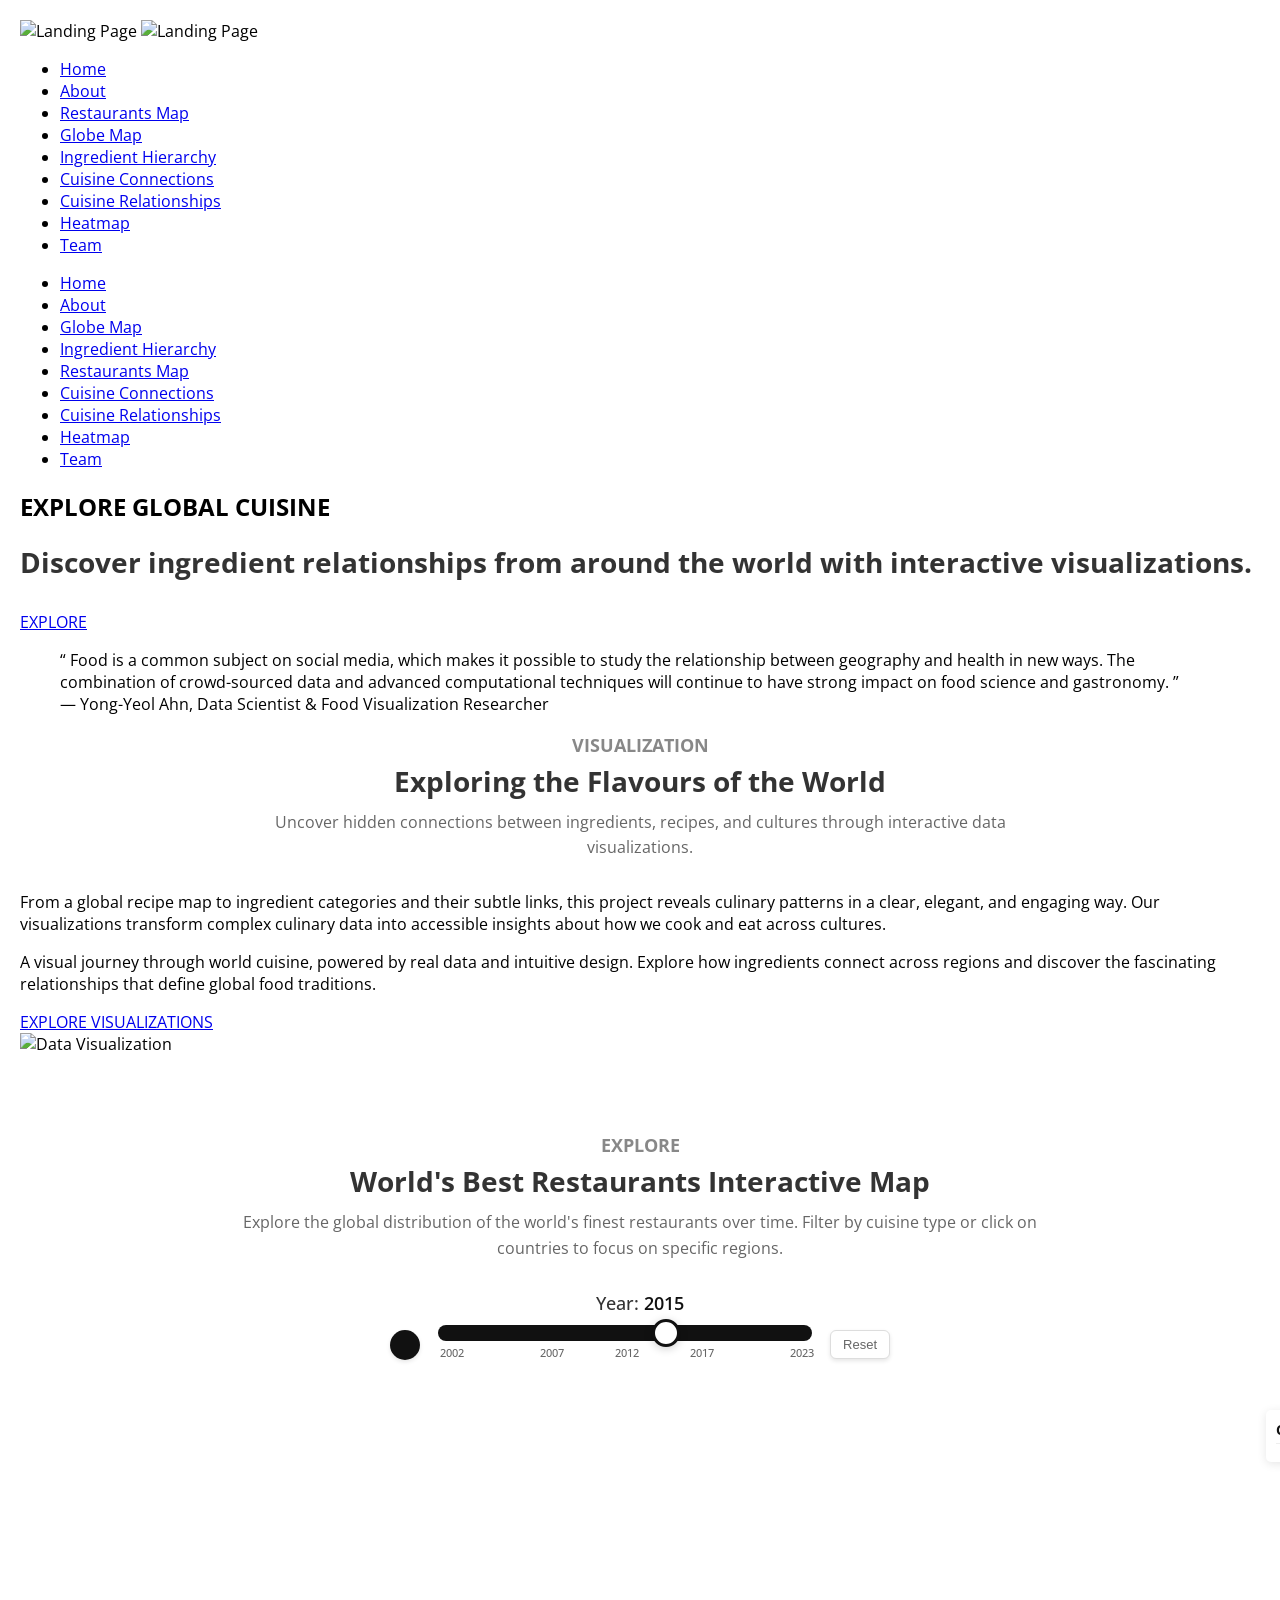
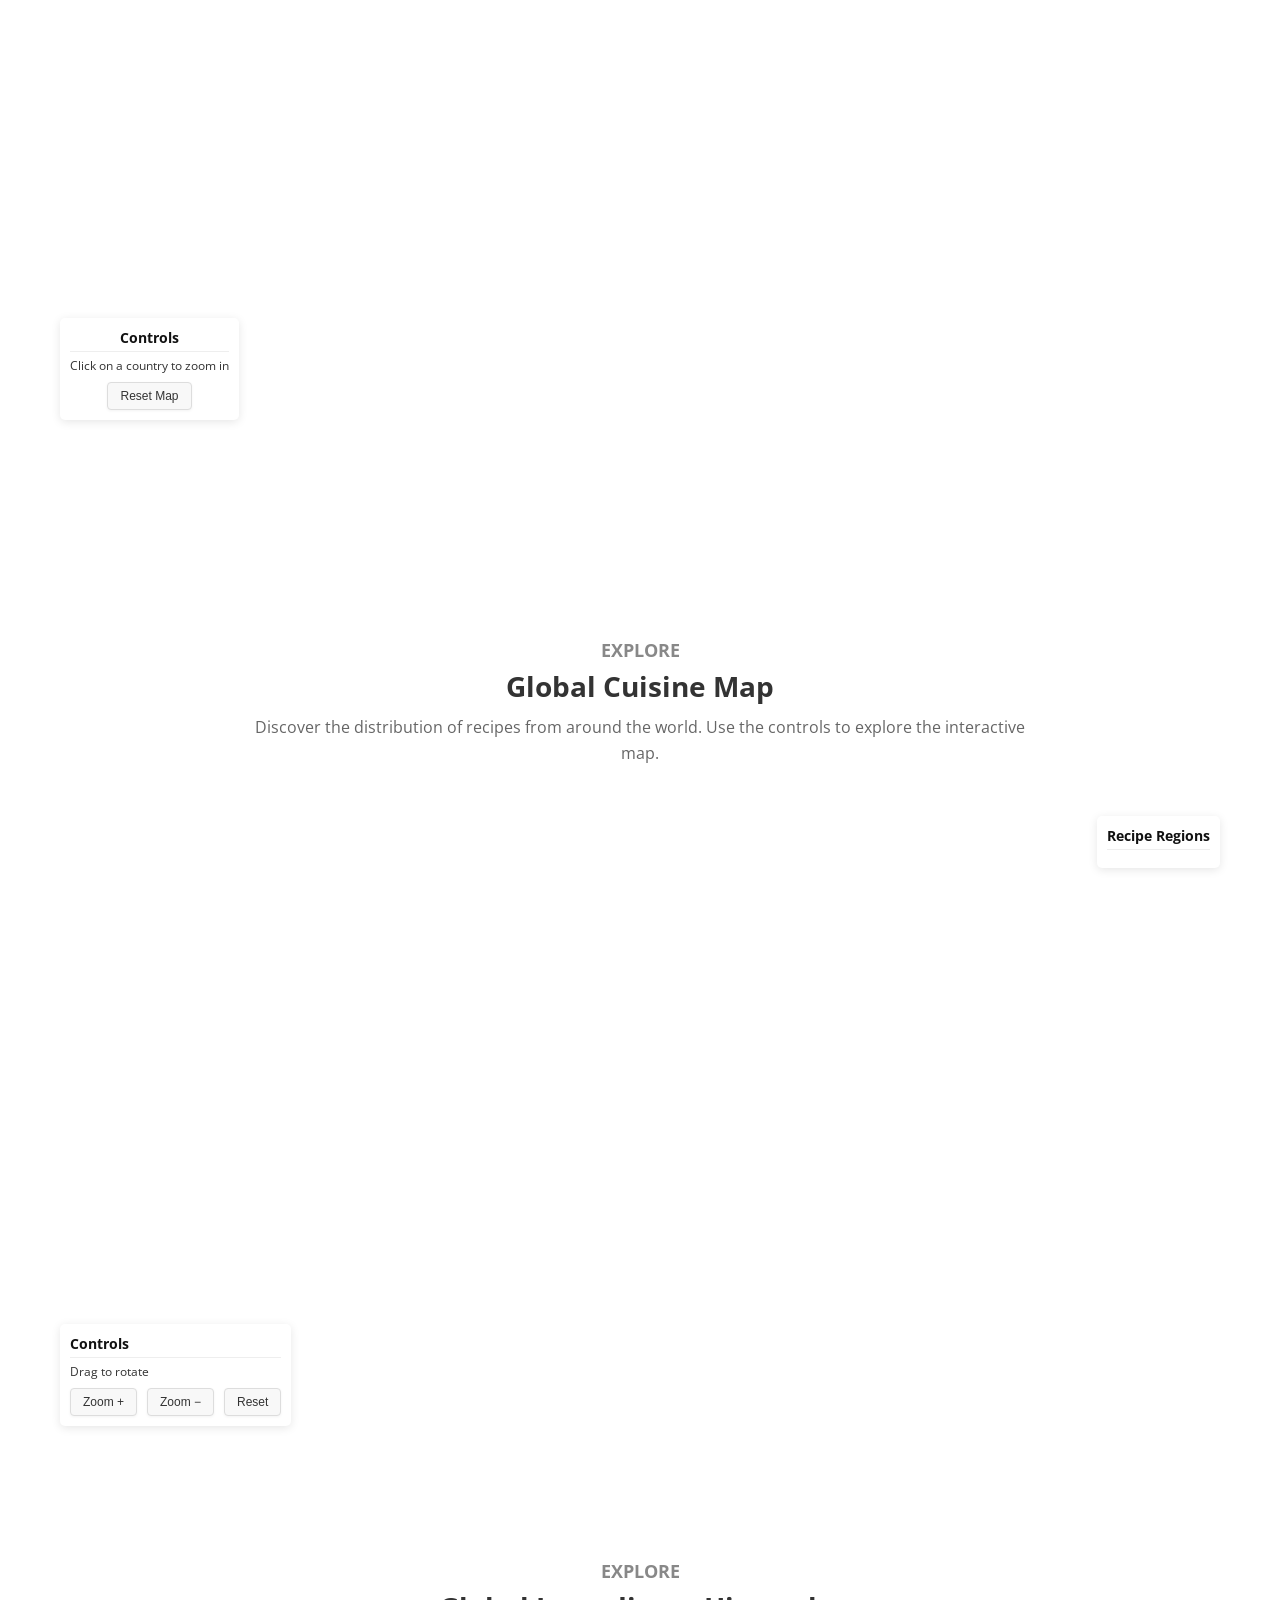
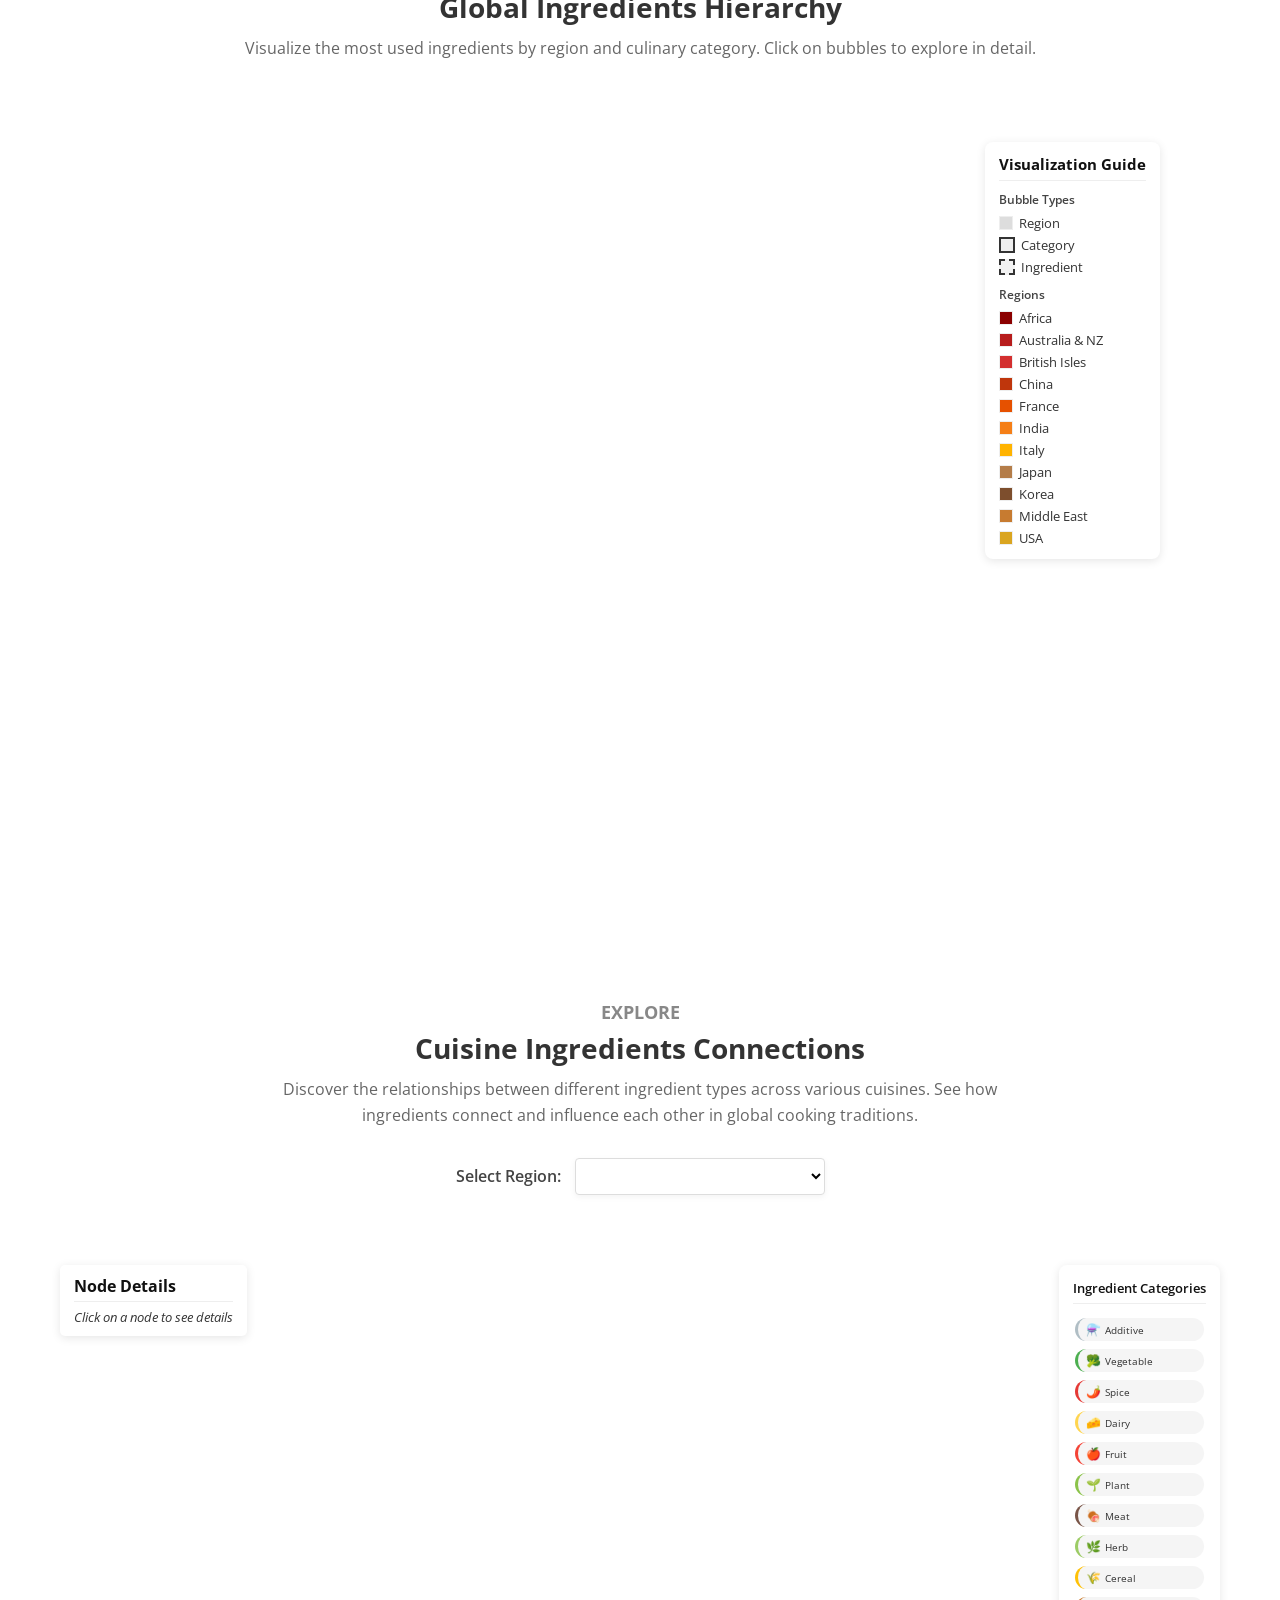
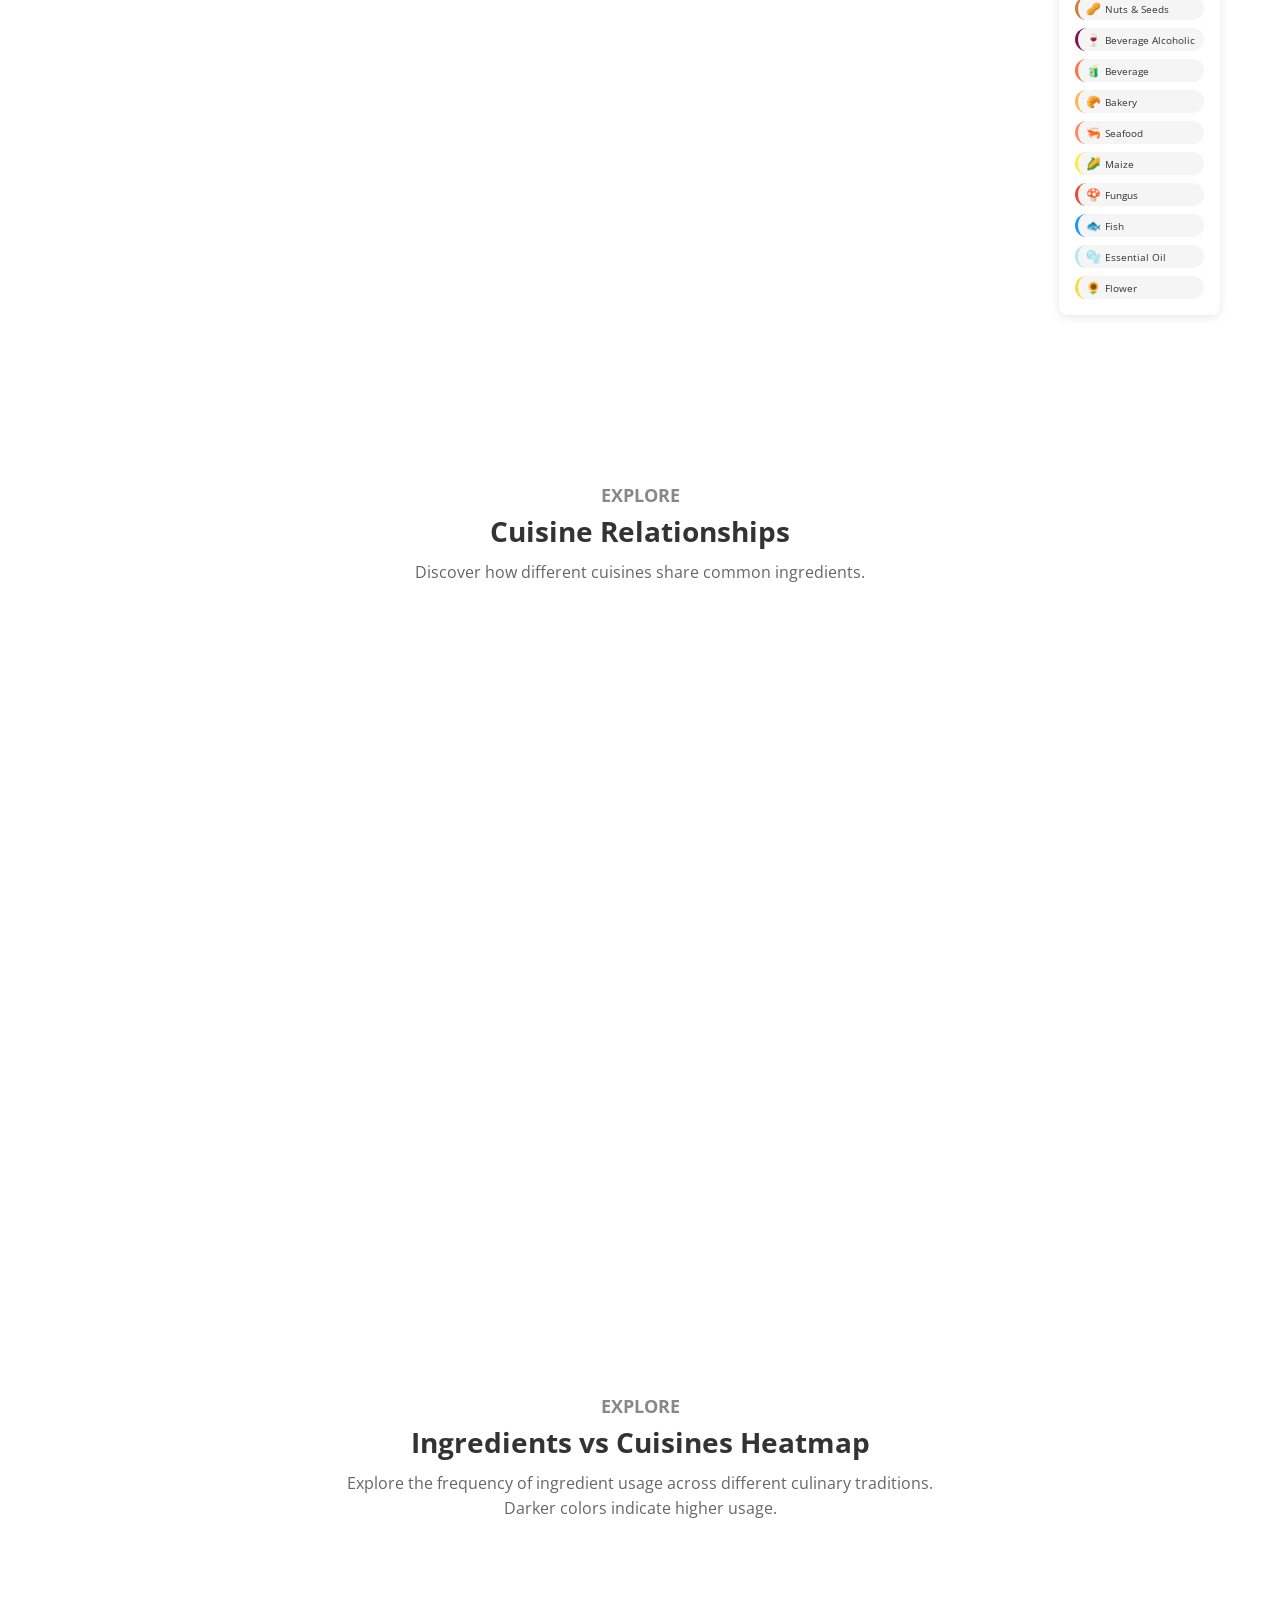
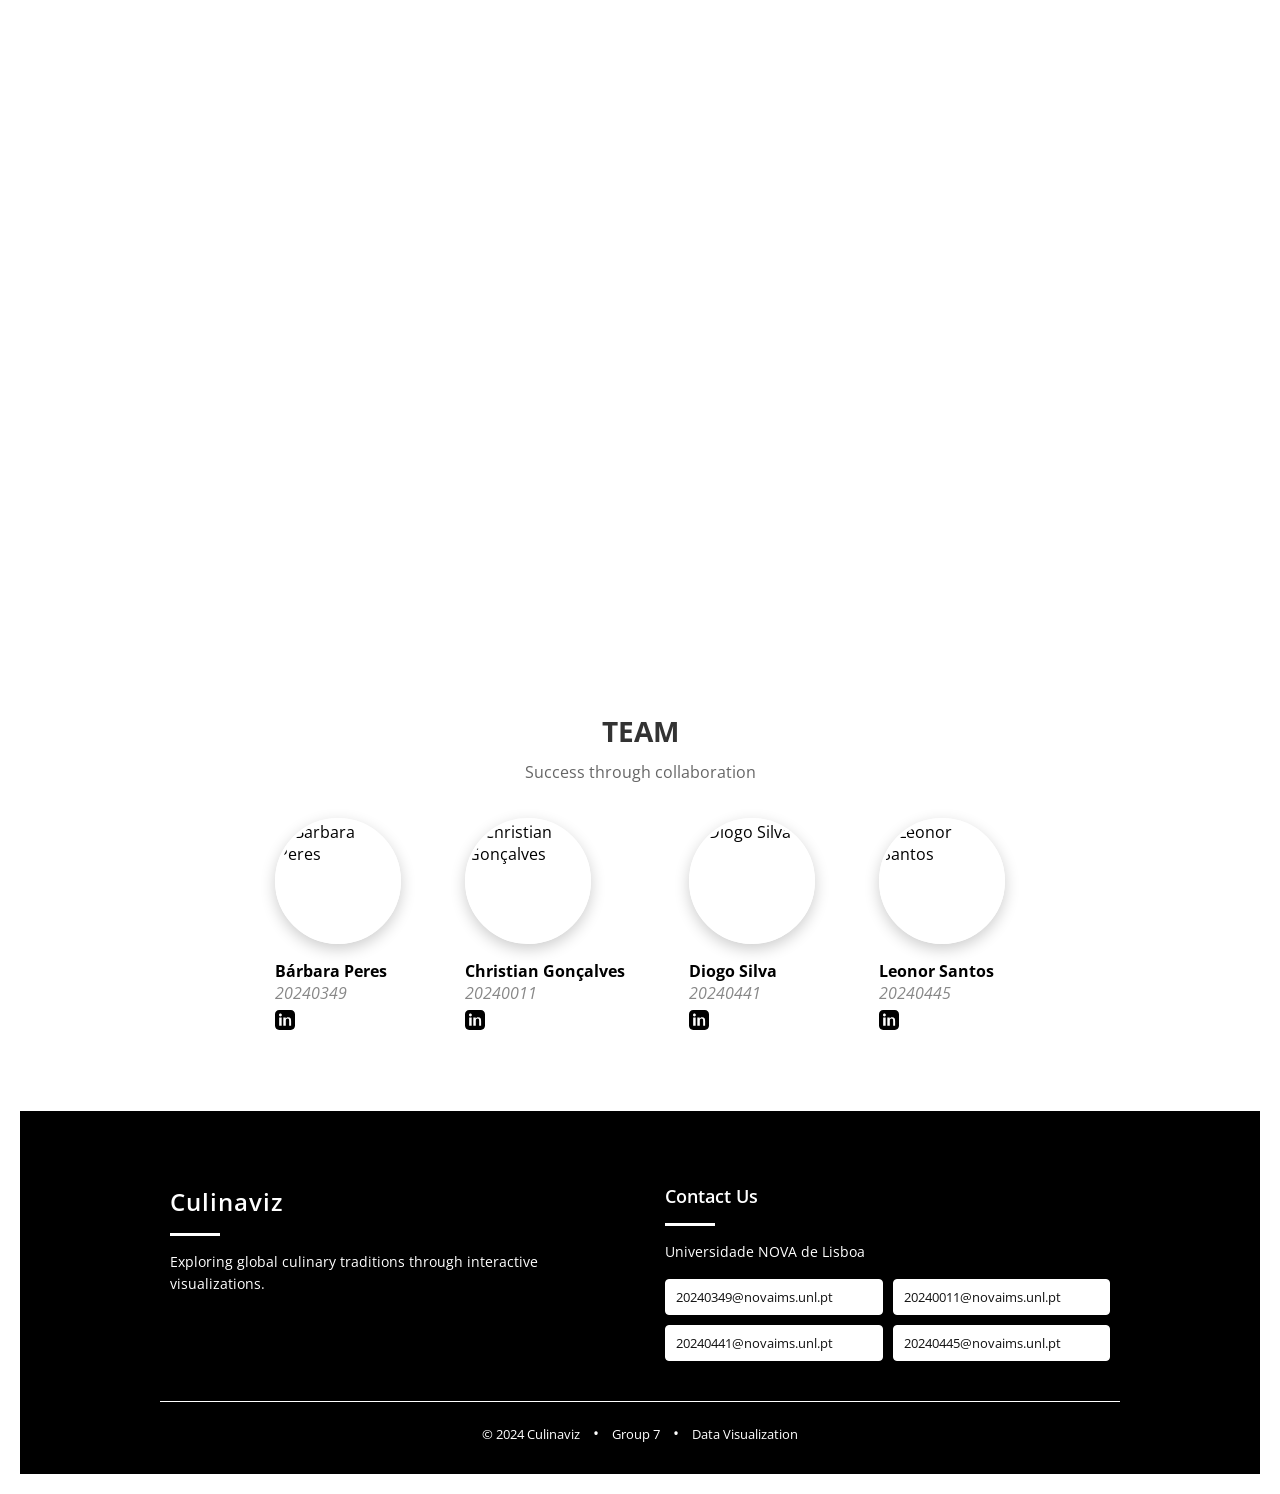
==== index.html @ 4fb85718 "Show category labels with background" ====
<!DOCTYPE html>

<html>

<head lang="en">
    <meta charset="utf-8" />
    <!--Page Title-->
    <title>
        Culinaviz </title>
    <!--Meta Keywords and Description-->
    <meta content="" name="keywords" />
    <meta content="" name="description" />
    <meta content="width=device-width, initial-scale=1.0, user-scalable=no" name="viewport" />
    <!--Favicon-->
    <link href="images/favicon.ico" rel="shortcut icon" title="Favicon" />
    <!-- Main CSS Files -->
    <link href="css/style.css" rel="stylesheet" />
    <!-- Namari Color CSS -->
    <link href="css/namari-color.css" rel="stylesheet" />
    <!-- Add custom CSS file -->
    <link href="css/custom.css" rel="stylesheet" />
    <!--Icon Fonts - Font Awesome Icons-->
    <link href="css/font-awesome.min.css" rel="stylesheet" />
    <!-- Animate CSS-->
    <link href="css/animate.css" rel="stylesheet" type="text/css" />
    <!--Google Webfonts-->
    <link href="https://fonts.googleapis.com/css?family=Open+Sans:400,300,600,700,800" rel="stylesheet"
        type="text/css" />
    <style>
        body {
            margin: 0;
            background-color: white;
            font-family: 'Open Sans', sans-serif;
            padding: 20px;
        }

        .section-heading {
            text-align: center;
            margin-bottom: 30px;
        }

        .section-heading h3 {
            font-size: 18px;
            color: #888;
            text-transform: uppercase;
            margin-bottom: 5px;
        }

        .section-heading h2 {
            font-size: 28px;
            margin: 0 0 10px;
            color: #333;
        }

        .section-heading p {
            color: #666;
            font-size: 16px;
            max-width: 800px;
            margin: 0 auto;
            line-height: 1.6;
        }

        #bubble-container {
            flex-grow: 1;
            border-radius: 4px;
            background: #fff;
            position: relative;
            height: calc(100vh - 320px);
            /* Increased space for visualization */
            max-height: 650px;
            /* Slightly increased from 600px */
            width: 100%;
            max-width: 700px;
            /* Slightly increased from 650px */
            margin: 0 auto;
            padding: 25px;
            /* Adjusted from 30px for better proportion */
        }

        #bubble-container>svg {
            display: block;
        }

        #tooltip {
            position: absolute;
            background: rgba(255, 255, 255, 0.95);
            color: #333;
            padding: 8px 10px;
            border-radius: 3px;
            font-size: 11px;
            font-family: 'Open Sans', sans-serif;
            pointer-events: none;
            box-shadow: 0 2px 6px rgba(0, 0, 0, 0.1);
            transition: opacity 0.3s ease;
            max-width: 200px;
            line-height: 1.4;
            opacity: 0;
            border: 1px solid #eee;
            z-index: 9999;
        }

        .label {
            font-family: 'Open Sans', sans-serif;
            text-anchor: middle;
            pointer-events: none;
            fill: #444;
            font-weight: 600;
        }

        .node {
            stroke: #fff;
            stroke-width: 1.5px;
            transition: stroke-width 0.3s ease;
        }

        .node:hover {
            stroke-width: 2.5px;
        }

        /* Bubble Chart Visualization Styles */
        .visualization-container {
            display: flex;
            flex-direction: row;
            max-width: 700px;
            width: 75%;
            margin: 0 auto;
            overflow: visible !important;
            /* Force overflow visible */
            align-items: flex-start;
            padding-left: 0;
            padding-right: 400px;
            /* Increased padding to match new legend position */
            /* Add padding to accommodate legend */
            background-color: transparent;
            position: relative;
            height: calc(100vh - 280px);
            min-height: 500px;
        }

        #legend-container {
            position: absolute;
            top: 20px;
            right: -380px;
            background: white;
            padding: 18px;
            border-radius: 8px;
            color: #333;
            font-size: 11px;
            z-index: 10;
            max-width: 180px;
            box-shadow: 0 3px 10px rgba(0, 0, 0, 0.12);
            font-family: 'Open Sans', sans-serif;
        }

        .legend-title {
            font-size: 13px;
            margin: 0 0 12px 0;
            color: #111;
            border-bottom: 1px solid #eee;
            padding-bottom: 8px;
            font-weight: 600;
            letter-spacing: 0.2px;
        }

        .legend-section {
            margin-bottom: 22px;
            padding: 0 0 5px 0;
            background: transparent;
            border-radius: 0;
            box-shadow: none;
            border: none;
        }

        .legend-section:last-child {
            margin-bottom: 0;
        }
        #radial-tooltip {
  position: absolute;    /* relativo ao container pai */
  pointer-events: none;
  opacity: 0;
  transition: opacity 0.1s ease;
}

        .legend-subtitle {
            font-size: 12px;
            margin: 0 0 10px 0;
            color: #333;
            font-weight: 600;
            border-left: 3px solid #C62828;
            padding-left: 8px;
            letter-spacing: 0.1px;
        }

        .legend-item {
            display: flex;
            align-items: center;
            margin-bottom: 3px;
        }

        .legend-item:last-child {
            margin-bottom: 0;
        }

        .bubble-type-item {
            display: flex;
            align-items: center;
            margin-bottom: 6px;
            padding: 2px;
        }

        .bubble-type-item:last-child {
            margin-bottom: 0;
        }

        .bubble-sample {
            width: 8px;
            height: 8px;
            min-width: 8px;
            margin-right: 6px;
            border-radius: 50%;
            background: #f8f8f8;
            box-shadow: 0 1px 2px rgba(0, 0, 0, 0.05);
        }

        .bubble-sample.category {
            border: 1px solid #333;
        }

        .bubble-sample.ingredient {
            border: 1px dashed #333;
        }

        .bubble-label {
            font-size: 10px;
            color: #666;
            line-height: 1;
        }

        /* Region Colors Section */
        .color-sample {
            width: 10px;
            height: 10px;
            min-width: 10px;
            margin-right: 8px;
            border-radius: 2px;
            border: 1px solid rgba(0, 0, 0, 0.1);
        }

        .region-label {
            font-size: 11px;
            color: #444;
            line-height: 1.2;
        }

        .border-sample {
            width: 12px;
            height: 12px;
            margin-right: 4px;
        }

        .border-solid {
            border: 2px solid #333;
        }

        .border-dashed {
            border: 2px dashed #333;
        }

        .border-thick {
            border-width: 1.8px;
        }

        .border-thin {
            border-width: 1px;
        }

        .legend-item:hover {
            background: #f9f9f9;
        }

        .color-box {
            width: 22px;
            height: 22px;
            margin-right: 12px;
            border-radius: 4px;
            box-shadow: 0 2px 4px rgba(0, 0, 0, 0.1);
        }

        #tooltip strong {
            color: #111;
            font-size: 12px;
        }

        /* End of Bubble Chart Styles */

        #bubble-viz #legend-container {
            position: absolute;
            top: 20px;
            right: 20px;
            background: white;
            padding: 10px;
            /* Was 15px */
            border-radius: 5px;
            /* Was 8px */
            color: #333;
            font-size: 12px;
            /* Was 14px */
            z-index: 10;
            max-width: 150px;
            /* Was 180px */
            box-shadow: 0 2px 10px rgba(0, 0, 0, 0.1);
            /* Was 0 4px 12px rgba(0,0,0,0.15) */
            font-family: 'Open Sans', sans-serif;
        }

        #bubble-viz .bubble-label,
        #bubble-viz .region-label {
            font-size: 10px;
            color: #444;
            line-height: 1.2;
            white-space: nowrap;
            /* Added */
            overflow: hidden;
            /* Added */
            text-overflow: ellipsis;
            /* Added */
        }

        /* Hide category text labels in the radial chart visualization (only inside the nodes, not in legend) */
        #radial-chart g text[dy="0.35em"][text-anchor="middle"][font-size="12px"] {
            display: none !important;
        }

        /* Additional specific selector to hide text labels inside the nodes */
        #radial-chart g>circle+text:not(.emoji-label) {
            display: none !important;
        }

        /* Keep emoji labels visible and make them larger */
        #radial-chart g text.emoji-label {
            display: inline !important;
            font-size: 24px !important;
        }

        /* Extra CSS to force-hide all other text in the SVG */
        #radial-chart text:not(.emoji-label),
        #radial-chart g text:not([class="emoji-label"]) {
            display: none !important;
        }

        /* Force correct emoji display */
        #radial-chart text.emoji-label {
            display: inline !important;
            font-size: 24px !important;
        }

        /* Responsive adjustments for Team Section */
        @media (max-width: 992px) {
            #team-section .team-members-container {
                gap: 32px;
                /* Reduced gap for medium screens */
            }
        }

        /* Removing sphere styles */
        .sphere {
            fill: #000000;
            /* Black ocean */
        }

        .graticule {
            fill: none;
            stroke: #000000;
            /* Alterado para preto, combinando com os contornos dos países */
            stroke-width: 0.3px;
            stroke-opacity: 0.8;
            /* Aumentado de 0.6 para 0.8 para melhor visibilidade */
        }

        .boundary {
            fill: none;
            stroke: #000000;
            /* Alterado para contornos pretos */
            stroke-width: 0.6px;
            /* A bit thicker for visibility */
        }

        .legend-item {
            display: flex;
            align-items: center;
            margin: 5px 0;
        }

        .legend-color {
            width: 20px;
            height: 20px;
            margin-right: 10px;
            border-radius: 3px;
            border: 1px solid rgba(0, 0, 0, 0.1);
        }

        /* Estilos modernos para mapa e visualizações */
        #tooltip-map {
  position: fixed;              /* para usar pageX/pageY corretamente */
  display: none;                /* escondido por omissão */
  background: rgba(40,40,40,0.9);
  color: #fff;
  padding: 10px;
  border-radius: 6px;
  pointer-events: none;
  font-size: 13px;
  transform: scale(0.95);
  opacity: 0;
  transition: opacity 0.2s ease-in-out, transform 0.2s ease-in-out;
  z-index: 10000;
}
#tooltip-map.active {
  display: block !important;
  opacity: 1 !important;
  transform: scale(1) !important;
}


        /* Estilos refinados para itens da legenda */
        .legend-item {
            cursor: pointer;
            margin: 3px 0;
            padding: 7px 10px;
            border-radius: 6px;
            transition: all 0.25s cubic-bezier(0.165, 0.84, 0.44, 1);
            display: flex;
            align-items: center;
            font-size: 12px;
            color: #333;
            background: rgba(255, 255, 255, 0.5);
            border-left: 3px solid transparent;
        }

        .legend-item:hover {
            background-color: #f0f4f8;
            transform: translateX(2px);
            box-shadow: 0 2px 6px rgba(0, 0, 0, 0.08);
            border-left-color: #000000;
        }

        .legend-item.inactive {
            opacity: 0.65;
            filter: grayscale(40%);
        }

        .legend-item.inactive:hover {
            opacity: 0.8;
            background-color: #f0f4f8;
        }

        .legend-color {
            display: inline-block;
            width: 14px;
            height: 14px;
            margin-right: 8px;
            vertical-align: middle;
            border-radius: 4px;
            box-shadow: 0 1px 3px rgba(0, 0, 0, 0.1);
        }

        .legend-group {
            margin-bottom: 14px;
        }

        .legend-group-title {
            font-size: 12px;
            font-weight: 600;
            margin-bottom: 6px;
            padding-bottom: 4px;
            border-bottom: 2px solid #f0f0f0;
            color: #333;
            letter-spacing: 0.5px;
        }

        /* Estilização moderna para o controle deslizante de ano */
        input[type="range"] {
            height: 30px;
            -webkit-appearance: none;
            margin: 10px 0;
            width: 100%;
            background: transparent;
            border: none;
            outline: none;
            position: relative;
            z-index: 5;
            cursor: pointer;
        }

        input[type="range"]:focus {
            outline: none;
            border: none;
        }

        input[type="range"]::-webkit-slider-runnable-track {
            width: 100%;
            height: 8px;
            cursor: pointer;
            animate: 0.2s;
            background: linear-gradient(to right, rgba(231, 76, 60, 0.3), rgba(231, 76, 60, 0.9));
            border-radius: 0;
            box-shadow: none;
            border: none;
            outline: none;
        }

        input[type="range"]::-webkit-slider-thumb {
            -webkit-appearance: none;
            appearance: none;
            /* Standard property */
            height: 20px;
            /* Still need some size for interaction */
            width: 20px;
            margin-top: -7px;
            /* Adjust to center on a 6px high track, if track height changes adjust this */
            background: transparent;
            /* Make default thumb invisible */
            border: transparent;
            /* Ensure border is also invisible */
            box-shadow: none;
            cursor: pointer;
            border-radius: 50%;
            /* Can make it round even if invisible, just in case */
            transition: transform 0.2s ease;
        }

        input[type="range"]::-moz-range-thumb {
            /* Firefox */
            height: 20px;
            width: 20px;
            background: transparent;
            border: transparent;
            border-radius: 50%;
            cursor: pointer;
        }

        input[type="range"]::-ms-thumb {
            /* IE/Edge */
            height: 20px;
            width: 20px;
            background: transparent;
            border: transparent;
            border-radius: 50%;
            cursor: pointer;
        }

        input[type="range"]::-webkit-slider-thumb:hover {
            transform: scale(1.1);
            box-shadow: 0 2px 6px rgba(231, 76, 60, 0.6);
        }

        input[type="range"]:active::-webkit-slider-thumb {
            transform: scale(1.15);
            box-shadow: 0 3px 8px rgba(231, 76, 60, 0.7);
        }

        /* Estilização dos botões */
        #playPauseBtn {
            background: linear-gradient(145deg, #111111, #111111);
            color: white;
            border: none;
            border-radius: 50%;
            width: 32px;
            height: 32px;
            margin-right: 12px;
            cursor: pointer;
            display: flex;
            align-items: center;
            justify-content: center;
            flex-shrink: 0;
            box-shadow: 0 2px 6px rgba(231, 76, 60, 0.18);
            transition: all 0.2s ease;
        }

        #playPauseBtn i {
            font-size: 14px !important;
        }

        #playPauseBtn:hover {
            transform: scale(1.05);
            box-shadow: 0 4px 10px rgba(231, 76, 60, 0.4);
        }

        #playPauseBtn:active {
            transform: scale(0.98);
        }

        #resetBtn {
            background: #f8f8f8;
            color: #333;
            border: none;
            border-radius: 0;
            padding: 8px 16px;
            margin-left: 15px;
            cursor: pointer;
            font-size: 14px;
            font-weight: 500;
            flex-shrink: 0;
            box-shadow: none;
            transition: all 0.2s ease;
        }

        #resetBtn:hover {
            background: #ebebeb;
            box-shadow: 0 3px 8px rgba(0, 0, 0, 0.15);
        }

        /* Estilização da seção de tipos de cozinha */
        #legend {
            background: #ffffff;
            padding: 22px;
            border-radius: 12px;
            box-shadow: 0 4px 16px rgba(0, 0, 0, 0.08);
            border: 1px solid #f0f0f0;
        }

        #legend h3 {
            margin-top: 0;
            margin-bottom: 18px;
            font-size: 20px;
            font-weight: 600;
            color: #333;
            border-bottom: 2px solid #f0f0f0;
            padding-bottom: 12px;
            letter-spacing: 0.5px;
        }

        /* Melhorias no mapa e containers */
        #map {
            width: 100%;
            height: 600px;
            display: block;
            background-color: #ffffff;
            border: none;
            /* Removed border */
            border-radius: 10px;
            /* Kept border-radius for consistency if needed elsewhere */
            box-shadow: none;
            /* Removed inner shadow */
        }

        .tick-marks {
            display: flex;
            justify-content: space-between;
            width: 100%;
            margin-top: 10px;
        }

        .tick-marks span {
            font-size: 12px;
            font-weight: 500;
            color: #555;
        }

        /* Visualização dos nós do gráfico de bolhas */
        .node {
            transition: all 0.3s ease;
        }

        .node:hover {
            filter: brightness(1.05);
        }


       

    
        /* Estilos da legenda removidos e substituídos pela versão atualizada abaixo */

        #bubble-viz .border-solid-bubble {
            border: 2px solid #333;
        }

        #bubble-viz .border-dashed-bubble {
            border: 2px dashed #333;
        }

        #bubble-viz .border-thick-bubble {
            border-width: 1.8px;
        }

        #bubble-viz .border-thin-bubble {
            border-width: 1px;
        }

        #bubble-viz #bubble-container-chart {
            /* Renamed */
            flex-grow: 1;
            /* width: 900px; /* Let it be responsive */
            height: 750px;
            /* Adjusted height */
            display: flex;
            justify-content: center;
            align-items: center;
            /* margin-left: 30px; /* Adjusted */
            position: relative;
        }

        #bubble-viz #tooltip-bubble {
            /* Renamed */
            position: absolute;
            background: rgba(255, 255, 255, 0.98);
            color: #333;
            padding: 12px 15px;
            border-radius: 6px;
            font-size: 14px;
            font-family: 'Open Sans', sans-serif;
            pointer-events: none;
            box-shadow: 0 4px 15px rgba(0, 0, 0, 0.15);
            max-width: 280px;
            line-height: 1.5em;
            opacity: 0;
            border: none;
            z-index: 9999;
        }

        #bubble-viz #tooltip-bubble strong {
            color: #111;
            font-weight: 600;
        }

        #bubble-viz .label-bubble {
            /* Renamed */
            font-family: 'Open Sans', sans-serif;
            text-anchor: middle;
            pointer-events: none;
            fill: white;
            font-weight: 600;
        }

        #bubble-viz .node-bubble {
            /* Renamed */
            stroke: #fff;
            stroke-width: 1.5px;
        }

        #bubble-viz #legend-container-bubble {
            position: absolute;
            top: 20px;
            right: 20px;
            width: 220px;
            min-width: 220px;
            padding: 10px 12px;
            background: rgba(255, 255, 255, 0.95);
            border-radius: 6px;
            box-shadow: 0 1px 4px rgba(0, 0, 0, 0.15);
            border: 1px solid rgba(0, 0, 0, 0.05);
            z-index: 100;
            font-size: 12px;
            font-family: 'Open Sans', sans-serif;
            pointer-events: auto;
        }

        #bubble-viz .legend-title-bubble {
            margin-top: 0;
            margin-bottom: 8px;
            font-size: 14px;
            font-weight: 600;
            color: #333;
            border-bottom: 1px solid #eee;
            padding-bottom: 6px;
        }

        #bubble-viz .legend-section-bubble {
            margin-bottom: 12px;
        }

        #bubble-viz .legend-subtitle-bubble {
            font-size: 12px;
            font-weight: 600;
            margin-bottom: 6px;
            color: #555;
            padding-left: 5px;
            border-left: 2px solid #ddd;
        }

        #bubble-viz .legend-item-bubble {
            display: flex;
            align-items: center;
            margin-bottom: 5px;
            padding: 2px 3px;
            border-radius: 3px;
        }

        #bubble-viz .legend-item-bubble:hover {
            background: rgba(0, 0, 0, 0.03);
        }

        #bubble-viz .color-box-bubble {
            width: 15px;
            height: 15px;
            margin-right: 7px;
            border-radius: 3px;
        }

        #bubble-viz .border-sample-bubble {
            width: 20px;
            height: 20px;
            margin-right: 7px;
            border-radius: 50%;
            background: #f5f5f5;
            display: flex;
            justify-content: center;
            align-items: center;
        }

        .custom-slider {
            width: 100%;
            height: 16px;
            background: transparent;
            border: none;
            outline: none;
            position: relative;
            margin: 0;
            padding: 0;
        }

        .custom-slider::-webkit-slider-runnable-track {
            width: 100%;
            height: 16px;
            background: #e0e0e0;
            border-radius: 8px;
            position: relative;
        }

        .custom-slider::-webkit-slider-thumb {
            -webkit-appearance: none;
            appearance: none;
            width: 28px;
            height: 28px;
            background: #fff;
            border-radius: 50%;
            box-shadow: 0 2px 8px rgba(0, 0, 0, 0.18);
            border: 3px solid #111111;
            margin-top: -6px;
            cursor: pointer;
            transition: box-shadow 0.2s;
        }

        .custom-slider:focus::-webkit-slider-thumb {
            box-shadow: 0 4px 12px rgba(231, 76, 60, 0.25);
        }

        .custom-slider::-ms-fill-lower {
            background: #111111;
            border-radius: 8px;
        }

        .custom-slider::-ms-fill-upper {
            background: #e0e0e0;
            border-radius: 8px;
        }

        .custom-slider::-moz-range-thumb {
            width: 28px;
            height: 28px;
            background: #fff;
            border-radius: 50%;
            box-shadow: 0 2px 8px rgba(0, 0, 0, 0.18);
            border: 3px solid #111111;
            cursor: pointer;
        }

        .custom-slider::-moz-range-track {
            width: 100%;
            height: 16px;
            background: #e0e0e0;
            border-radius: 8px;
        }

        .custom-slider::-ms-thumb {
            width: 28px;
            height: 28px;
            background: #fff;
            border-radius: 50%;
            box-shadow: 0 2px 8px rgba(0, 0, 0, 0.18);
            border: 3px solid #111111;
            cursor: pointer;
        }

        .custom-slider:focus {
            outline: none;
        }

        .custom-slider::-ms-tooltip {
            display: none;
        }

        .custom-slider:focus::-ms-fill-lower {
            background: #111111;
        }

        .custom-slider:focus::-ms-fill-upper {
            background: #e0e0e0;
        }

        .custom-slider::-webkit-slider-thumb:hover {
            box-shadow: 0 4px 12px rgba(231, 76, 60, 0.25);
        }

        .custom-slider::-webkit-slider-thumb:active {
            box-shadow: 0 6px 16px rgba(231, 76, 60, 0.35);
        }

        .custom-slider::-moz-focus-outer {
            border: 0;
        }

        .custom-slider::-webkit-slider-thumb {
            z-index: 2;
            position: relative;
        }

        .custom-slider::-webkit-slider-runnable-track {
            z-index: 1;
        }

        .custom-slider-progress {
            position: absolute;
            height: 16px;
            background: #111111;
            border-radius: 8px;
            top: 0;
            left: 0;
            z-index: 1;
            pointer-events: none;
        }

        input[type="range"].custom-slider {
            width: 100%;
            height: 16px;
            background: transparent;
            border: none;
            outline: none;
            margin: 0;
            padding: 0;
        }

        input[type="range"].custom-slider::-webkit-slider-runnable-track {
            width: 100%;
            height: 16px;
            background: #111111;
            border-radius: 8px;
        }

        input[type="range"].custom-slider::-webkit-slider-thumb {
            -webkit-appearance: none;
            appearance: none;
            width: 28px;
            height: 28px;
            background: #fff;
            border-radius: 50%;
            box-shadow: 0 2px 8px rgba(0, 0, 0, 0.18);
            border: 3px solid #111111;
            margin-top: -6px;
            cursor: pointer;
            transition: box-shadow 0.2s;
            position: relative;
            z-index: 2;
        }

        input[type="range"].custom-slider:focus::-webkit-slider-thumb {
            box-shadow: 0 4px 12px rgba(231, 76, 60, 0.25);
        }

        input[type="range"].custom-slider::-ms-fill-lower {
            background: #111111;
            border-radius: 8px;
        }

        input[type="range"].custom-slider::-ms-fill-upper {
            background: #111111;
            border-radius: 8px;
        }

        input[type="range"].custom-slider::-moz-range-thumb {
            width: 28px;
            height: 28px;
            background: #fff;
            border-radius: 50%;
            box-shadow: 0 2px 8px rgba(0, 0, 0, 0.18);
            border: 3px solid #111111;
            cursor: pointer;
        }

        input[type="range"].custom-slider::-moz-range-track {
            width: 100%;
            height: 16px;
            background: #111111;
            border-radius: 8px;
        }

        input[type="range"].custom-slider::-ms-thumb {
            width: 28px;
            height: 28px;
            background: #fff;
            border-radius: 50%;
            box-shadow: 0 2px 8px rgba(0, 0, 0, 0.18);
            border: 3px solid #111111;
            cursor: pointer;
        }

        input[type="range"].custom-slider:focus {
            outline: none;
        }

        input[type="range"].custom-slider::-ms-tooltip {
            display: none;
        }

        input[type="range"].custom-slider:focus::-ms-fill-lower {
            background: #111111;
        }

        input[type="range"].custom-slider:focus::-ms-fill-upper {
            background: #111111;
        }

        input[type="range"].custom-slider::-webkit-slider-thumb:hover {
            box-shadow: 0 4px 12px rgba(231, 76, 60, 0.25);
        }

        input[type="range"].custom-slider::-webkit-slider-thumb:active {
            box-shadow: 0 6px 16px rgba(231, 76, 60, 0.35);
        }

        input[type="range"].custom-slider::-moz-focus-outer {
            border: 0;
        }
    </style>
</head>

<body>
    <!-- Preloader -->
    <div id="preloader">
        <div class="la-ball-triangle-path" id="status">
            <div>
            </div>
            <div>
            </div>
            <div>
            </div>
        </div>
    </div>
    <!--End of Preloader-->
    <div class="page-border" data-wow-delay="0.2s" data-wow-duration="0.7s">
        <div class="top-border wow fadeInDown animated" style="visibility: visible; animation-name: fadeInDown;">
        </div>
        <div class="right-border wow fadeInRight animated" style="visibility: visible; animation-name: fadeInRight;">
        </div>
        <div class="bottom-border wow fadeInUp animated" style="visibility: visible; animation-name: fadeInUp;">
        </div>
        <div class="left-border wow fadeInLeft animated" style="visibility: visible; animation-name: fadeInLeft;">
        </div>
    </div>
    <div id="wrapper">
        <header class="scrollto clearfix" data-enllax-ratio=".5" id="banner">
            <div class="nav-collapse" id="header">
                <div class="row clearfix">
                    <div class="col-1">
                        <!--Logo-->
                        <div id="logo">
                            <!--Logo that is shown on the banner-->
                            <img alt="Landing Page" id="banner-logo" src="images/logo.png" />
                            <!--End of Banner Logo-->
                            <!--The Logo that is shown on the sticky Navigation Bar-->
                            <img alt="Landing Page" id="navigation-logo" src="images/logo-2.png" />
                            <!--End of Navigation Logo-->
                        </div>
                        <!--End of Logo-->
                        <aside>
                            <!--Social Icons in Header-->
                            <!--End of Social Icons in Header-->
                        </aside>
                        <!--Main Navigation-->
                        <nav id="nav-main">
                            <ul>
                                <li><a href="#banner">Home</a></li>
                                <li><a href="#about">About</a></li>
                                <li><a href="#interactive-map-section">Restaurants Map</a></li>
                                <li><a href="#globe-section">Globe Map</a></li>
                                <li><a href="#bubble-viz">Ingredient Hierarchy</a></li>
                                <li><a href="#radial-chart-section">Cuisine Connections</a></li>
                                <li><a href="#chord-section">Cuisine Relationships</a></li>
                                <li><a href="#heatmap-section">Heatmap</a></li>
                                <li><a href="#team-section">Team</a></li>
                            </ul>
                        </nav>
                        <!--End of Main Navigation-->
                        <div id="nav-trigger">
                            <span>
                            </span>
                        </div>
                        <nav id="nav-mobile">
                            <ul>
                                <li><a href="#banner">Home</a></li>
                                <li><a href="#about">About</a></li>
                                <li><a href="#globe-section">Globe Map</a></li>
                                <li><a href="#bubble-viz">Ingredient Hierarchy</a></li>
                                <li><a href="#interactive-map-section">Restaurants Map</a></li>
                                <li><a href="#radial-chart-section">Cuisine Connections</a></li>
                                <li><a href="#chord-section">Cuisine Relationships</a></li>
                                <li><a href="#heatmap-section">Heatmap</a></li>
                                <li><a href="#team-section">Team</a></li>
                            </ul>
                        </nav>
                    </div>
                </div>
            </div>
            <!--End of Header-->
            <!--Banner Content-->
            <div class="row clearfix" id="banner-content">
                <div class="col-38">
                    <section id="chart">

                        <div class="section-heading" style="text-align: left;">
                            <h1>
                                EXPLORE GLOBAL CUISINE
                            </h1>
                            <h2>
                                Discover ingredient relationships from around the world with interactive visualizations.
                            </h2>
                        </div>
                        <!--Call to Action-->
                        <a class="button" href="#globe-section">
                            EXPLORE <i class="fa fa-chart-pie"></i>
                        </a>
                        <!--End Call to Action-->
                </div>
                </section>
            </div>
        </header>
        <main id="content">
            <!--Content Section-->
            <div class="scrollto clearfix" id="about">
                <div class="row no-padding-bottom clearfix">
                    <!--Content Left Side-->
                    <div class="col-3">
                        <!--User Testimonial-->
                        <blockquote class="testimonial text-right bigtest">
                            <q>
                                Food is a common subject on social media, which makes it possible to study the
                                relationship
                                between geography and health in new ways. The combination of crowd-sourced data and
                                advanced
                                computational techniques will continue to have strong impact on food science and
                                gastronomy.
                            </q>
                            <footer>
                                — Yong-Yeol Ahn, Data Scientist & Food Visualization Researcher
                            </footer>
                        </blockquote>
                        <!-- End of Testimonial-->
                    </div>
                    <!--End Content Left Side-->
                    <!--Content of the Right Side-->
                    <div class="col-3">
                        <div class="section-heading">
                            <h3>
                                VISUALIZATION
                            </h3>
                            <h2 class="section-title">
                                Exploring the Flavours of the World
                            </h2>
                            <p class="section-subtitle">
                                Uncover hidden connections between ingredients, recipes, and cultures through
                                interactive data visualizations.
                            </p>
                        </div>
                        <p>
                            From a global recipe map to ingredient categories and their subtle links, this project
                            reveals culinary patterns in a clear, elegant, and engaging way. Our visualizations
                            transform complex culinary data into accessible insights about how we cook and eat across
                            cultures.
                        </p>
                        <p>
                            A visual journey through world cuisine, powered by real data and intuitive design. Explore
                            how ingredients connect across regions and discover the fascinating relationships that
                            define global food traditions.
                        </p>
                        <!-- Change video button to a link to the Globe Map section -->
                        <a class="button" href="#globe-section">
                            EXPLORE VISUALIZATIONS
                            <i aria-hidden="true" class="fa fa-chart-bar">
                            </i>
                        </a>
                    </div>
                    <!--End Content Right Side-->
                    <div class="col-3">
                        <img alt="Data Visualization" src="images/dancer.jpg" />
                    </div>
                </div>
            </div>
            <!--End of Content Section-->
            <section id="interactive-map-section" class="scrollto clearfix"
                style="background:#fff; padding:60px 0 80px 0; margin-bottom: 40px;">
                <div class="row clearfix">
                    <div class="section-heading"
                        style="text-align: center; max-width: 900px; margin: 0 auto 30px auto;">
                        <h3 style="color:#888">EXPLORE</h3>
                        <h2 class="section-title">World's Best Restaurants Interactive Map</h2>
                        <p class="section-subtitle">Explore the global distribution of the world's finest restaurants
                            over time. Filter by
                            cuisine type or click on countries to focus on specific regions.</p>
                    </div>

                    <div
                        style="display: flex; width: 100%; max-width: 1200px; margin: 0 auto; gap: 0; flex-direction: column; align-items: center; position: relative;">
                        <!-- Timeline control acima do mapa, agora centralizado -->
                        <div
                            style="max-width: 500px; width: 100%; margin: 0 auto 30px auto; background: transparent; padding: 0; text-align: center;">
                            <!-- Year display above slider -->
                            <h3
                                style="margin: 0 0 10px 0; font-size: 18px; font-weight: 500; color: #333; text-align: center;">
                                Year: <span id="yearDisplay" style="font-weight:600; color:#111111;">2015</span>
                            </h3>

                            <!-- Slider and controls on same line, perfeitamente alinhados -->
                            <div style="display: flex; align-items: center; justify-content: center; margin-top: 5px;">
                                <button id="playPauseBtn" class="play-btn"
                                    style="width:30px; height:30px; margin-right:12px; border-radius:50%; background: linear-gradient(145deg, #111111, #111111); border:none; color:white; cursor:pointer; box-shadow: 0 2px 4px rgba(0,0,0,0.1); display: flex; align-items: center; justify-content: center; align-self: center; margin-top: 4px;">
                                    <i class="fa fa-play" style="font-size:12px;"></i>
                                </button>

                                <div
                                    style="flex-grow: 1; position: relative; padding: 0 6px; display: flex; flex-direction: column;">
                                    <input type="range" id="yearSlider" min="2002" max="2023" value="2015" step="1"
                                        class="custom-slider">
                                    <div class="tick-marks"
                                        style="display: flex; justify-content: space-between; margin-top: 4px; padding: 0 2px;">
                                        <span
                                            style="font-size: 11px; color: #666; flex: 1; text-align: left;">2002</span>
                                        <span
                                            style="font-size: 11px; color: #666; flex: 1; text-align: center;">2007</span>
                                        <span
                                            style="font-size: 11px; color: #666; flex: 1; text-align: center;">2012</span>
                                        <span
                                            style="font-size: 11px; color: #666; flex: 1; text-align: center;">2017</span>
                                        <span
                                            style="font-size: 11px; color: #666; flex: 1; text-align: right;">2023</span>
                                    </div>
                                </div>

                                <button id="resetBtn"
                                    style="margin-left:12px; padding:6px 12px; font-size:13px; border-radius:6px; border:1px solid #ddd; background:#fff; color:#666; cursor:pointer; box-shadow: 0 2px 4px rgba(0,0,0,0.1); align-self: center; margin-top: 4px;">Reset</button>
                            </div>
                        </div>

                        <div
                            style="display: flex; width: 100%; justify-content: center; align-items: center; gap: 80px; position: relative;">
                            <!-- Coluna do mapa (centralizada) -->
                            <div
                                style="flex: 1; max-width: 85%; margin: 0 auto; background-color: transparent; border-radius: 0; padding: 0; box-shadow: none; height: 650px; text-align: center;">
                                <!-- SVG do mapa -->
                                <svg id="map"
                                    style="width: 100%; height: 600px; display: block; margin: 0 auto; background-color: transparent; border: none; border-radius: 0;">
                                    <defs>
                                        <!-- Glow effect for restaurants -->
                                        <filter id="glow" x="-40%" y="-40%" width="180%" height="180%">
                                            <feGaussianBlur stdDeviation="2" result="blur" />
                                            <feComposite in="SourceGraphic" in2="blur" operator="over" />
                                        </filter>
                                        <!-- Enhanced glow for highlighted restaurants -->
                                        <filter id="glow-highlight" x="-40%" y="-40%" width="180%" height="180%">
                                            <feGaussianBlur stdDeviation="3" result="blur" />
                                            <feComposite in="SourceGraphic" in2="blur" operator="over" />
                                        </filter>
                                    </defs>
                                </svg>
                           

                            </div>
                            <div id="tooltip-map"></div>

                            <!-- Cuisine Types legend positioned to show full text -->
                            <div class="legend"
                                style="position:absolute; top:20px; right:-140px; background:white; padding:10px; border-radius:5px; color:#333; font-size:12px; z-index:10; max-width:180px; box-shadow: 0 2px 10px rgba(0,0,0,0.1);">
                                <h3
                                    style="font-size:14px; margin:0 0 8px 0; color:#111; border-bottom:1px solid #eee; padding-bottom:4px; font-weight:bold;">
                                    Cuisine Types</h3>
                                <div id="legend-groups" style="display: flex; flex-direction: column; gap: 5px;">
                                    <!-- Content filled dynamically by JavaScript -->
                                </div>
                            </div>
                            <!-- Map Controls - Simplified -->
                            <div class="controls"
                                style="position:absolute; bottom:20px; left:20px; background:white; padding:10px; border-radius:5px; color:#333; z-index:10; box-shadow: 0 2px 10px rgba(0,0,0,0.1); text-align: center;">
                                <h3
                                    style="font-size:14px; margin:0 0 5px 0; color:#111; border-bottom:1px solid #eee; padding-bottom:4px;">
                                    Controls</h3>
                                <p style="font-size:12px; margin:0 0 8px 0;">Click on a country to zoom in</p>
                                <div>
                                    <button
                                        style="background:#f8f8f8; color:#333; border:1px solid #ddd; border-radius:4px; padding:6px 12px; font-size:12px; cursor:pointer; transition:all 0.2s; box-shadow:0 1px 3px rgba(0,0,0,0.05);"
                                        id="mapResetZoomBtn" onmouseover="this.style.background='#efefef'"
                                        onmouseout="this.style.background='#f8f8f8'">Reset Map</button>
                                </div>
                            </div>
                        </div>
                    </div>
                </div>
 

            </section>

            <style>
         

                /* Estilos refinados para itens da legenda */
                .legend-item {
                    cursor: pointer;
                    margin: 3px 0;
                    padding: 7px 10px;
                    border-radius: 6px;
                    transition: all 0.25s cubic-bezier(0.165, 0.84, 0.44, 1);
                    display: flex;
                    align-items: center;
                    font-size: 12px;
                    color: #333;
                    background: rgba(255, 255, 255, 0.5);
                    border-left: 3px solid transparent;
                }

                .legend-item:hover {
                    background-color: #f0f4f8;
                    transform: translateX(2px);
                    box-shadow: 0 2px 6px rgba(0, 0, 0, 0.08);
                    border-left-color: #111111;
                }

                .legend-item.inactive {
                    opacity: 0.65;
                    filter: grayscale(40%);
                }

                .legend-item.inactive:hover {
                    opacity: 0.8;
                    background-color: #f0f4f8;
                }

                .legend-color {
                    display: inline-block;
                    width: 14px;
                    height: 14px;
                    margin-right: 8px;
                    vertical-align: middle;
                    border-radius: 4px;
                    box-shadow: 0 1px 3px rgba(0, 0, 0, 0.1);
                }

                .legend-group {
                    margin-bottom: 14px;
                }

                .legend-group-title {
                    font-size: 12px;
                    font-weight: 600;
                    margin-bottom: 6px;
                    padding-bottom: 4px;
                    border-bottom: 2px solid #f0f0f0;
                    color: #333;
                    letter-spacing: 0.5px;
                }

                /* Estilização moderna para o controle deslizante de ano */
                input[type="range"] {
                    height: 30px;
                    -webkit-appearance: none;
                    margin: 10px 0;
                    width: 100%;
                    background: transparent;
                    border: none;
                    outline: none;
                    position: relative;
                    z-index: 5;
                    cursor: pointer;
                }

                input[type="range"]:focus {
                    outline: none;
                    border: none;
                }

                input[type="range"]::-webkit-slider-runnable-track {
                    width: 100%;
                    height: 8px;
                    cursor: pointer;
                    animate: 0.2s;
                    background: linear-gradient(to right, rgba(231, 76, 60, 0.3), rgba(231, 76, 60, 0.9));
                    border-radius: 0;
                    box-shadow: none;
                    border: none;
                    outline: none;
                }

                input[type="range"]::-webkit-slider-thumb {
                    -webkit-appearance: none;
                    appearance: none;
                    /* Standard property */
                    height: 20px;
                    /* Still need some size for interaction */
                    width: 12px;
                    margin-top: -4px;
                    /* Adjust to center on a 6px high track, if track height changes adjust this */
                    background: transparent;
                    /* Make default thumb invisible */
                    border: transparent;
                    /* Ensure border is also invisible */
                    box-shadow: none;
                    cursor: pointer;
                    border-radius: 50%;
                    /* Can make it round even if invisible, just in case */
                    transition: transform 0.2s ease;
                }

                input[type="range"]::-moz-range-thumb {
                    /* Firefox */
                    height: 20px;
                    width: 12px;
                    background: transparent;
                    border: transparent;
                    border-radius: 50%;
                    cursor: pointer;
                    border: none;
                    box-shadow: 0 1px 3px rgba(0, 0, 0, 0.1);
                }

                input[type="range"]::-ms-thumb {
                    /* IE/Edge */
                    height: 20px;
                    width: 12px;
                    background: transparent;
                    border: transparent;
                    border-radius: 50%;
                    cursor: pointer;
                    border: none;
                    box-shadow: 0 1px 3px rgba(0, 0, 0, 0.1);
                }

                input[type="range"]::-webkit-slider-thumb:hover {
                    transform: scale(1.1);
                    box-shadow: 0 2px 6px rgba(231, 76, 60, 0.6);
                }

                input[type="range"]:active::-webkit-slider-thumb {
                    transform: scale(1.15);
                    box-shadow: 0 3px 8px rgba(231, 76, 60, 0.7);
                }

                /* Estilização dos botões */
                #playPauseBtn {
                    background: linear-gradient(145deg, #111111, #111111);
                    color: white;
                    border: none;
                    border-radius: 50%;
                    width: 32px;
                    height: 32px;
                    margin-right: 12px;
                    cursor: pointer;
                    display: flex;
                    align-items: center;
                    justify-content: center;
                    flex-shrink: 0;
                    box-shadow: 0 2px 6px rgba(231, 76, 60, 0.18);
                    transition: all 0.2s ease;
                }

                #playPauseBtn i {
                    font-size: 14px !important;
                }

                #playPauseBtn:hover {
                    transform: scale(1.05);
                    box-shadow: 0 4px 10px rgba(231, 76, 60, 0.4);
                }

                #playPauseBtn:active {
                    transform: scale(0.98);
                }

                #resetBtn {
                    background: #f8f8f8;
                    color: #333;
                    border: none;
                    border-radius: 0;
                    padding: 8px 16px;
                    margin-left: 15px;
                    cursor: pointer;
                    font-size: 14px;
                    font-weight: 500;
                    flex-shrink: 0;
                    box-shadow: none;
                    transition: all 0.2s ease;
                }

                #resetBtn:hover {
                    background: #ebebeb;
                    box-shadow: 0 3px 8px rgba(0, 0, 0, 0.15);
                }

                /* Estilização da seção de tipos de cozinha */
                #legend {
                    background: #ffffff;
                    padding: 22px;
                    border-radius: 12px;
                    box-shadow: 0 4px 16px rgba(0, 0, 0, 0.08);
                    border: 1px solid #f0f0f0;
                }

                #legend h3 {
                    margin-top: 0;
                    margin-bottom: 18px;
                    font-size: 20px;
                    font-weight: 600;
                    color: #333;
                    border-bottom: 2px solid #f0f0f0;
                    padding-bottom: 12px;
                    letter-spacing: 0.5px;
                }

                /* Melhorias no mapa e containers */
                #map {
                    width: 100%;
                    height: 600px;
                    display: block;
                    background-color: #ffffff;
                    border: none;
                    /* Removed border */
                    border-radius: 10px;
                    /* Kept border-radius for consistency if needed elsewhere */
                    box-shadow: none;
                    /* Removed inner shadow */
                }

                .tick-marks {
                    display: flex;
                    justify-content: space-between;
                    width: 100%;
                    margin-top: 10px;
                }

                .tick-marks span {
                    font-size: 12px;
                    font-weight: 500;
                    color: #555;
                }

                /* Visualização dos nós do gráfico de bolhas */
                .node {
                    transition: all 0.3s ease;
                }

                .node:hover {
                    filter: brightness(1.05);
                }

            </style>

            <script src="https://d3js.org/d3.v7.min.js"></script>
            <script src="https://unpkg.com/topojson-client@3"></script>

            <script>
                document.addEventListener("DOMContentLoaded", function () {
                    console.log("Map initialization starting...");
                    const svg = d3.select("#map");
                    d3.select("#map").selectAll("*").remove();
                    const width = svg.node().getBoundingClientRect().width;
                    const height = 600;

                    svg.attr('width', width).attr('height', height);

                    // Change projection to EqualEarth with proper fit
                    const projection = d3.geoEqualEarth()
                        .fitExtent([[40, 20], [width - 40, height - 20]], { type: "Sphere" });
                    const path = d3.geoPath(projection);
                    const g = svg.append("g");

                    // Adiciona o fundo preto para os oceanos
                    g.append("path")
                        .datum({ type: "Sphere" })
                        .attr("class", "sphere-background")
                        .attr("d", path)
                        .attr("fill", "#000000");

                    // Adiciona o contorno oval suave
                    g.append("path")
                        .datum({ type: "Sphere" })
                        .attr("class", "sphere-outline")
                        .attr("d", path)
                        .attr("fill", "none")
                        .attr("stroke", "#444")
                        .attr("stroke-width", 0.5);

                    // Direct DOM reference instead of D3 selection
                    const tooltipEl = document.getElementById("tooltip-map");
                    const tooltip = d3.select("#tooltip-map");

                    // Define broader cuisine categories mapping
                    const cuisineMapping = {
                        // European Cuisines (excluding French and Italian which get their own categories)
                        "Modern Dutch / European": "European",
                        "Modern British / European": "European",
                        "Modern German / European": "European",
                        "Modern Austrian": "European",
                        "New Nordic": "European",
                        "Modern Slovenian / Alpine": "European",

                        // French Cuisine
                        "French": "French",
                        "French / Modern European": "French",
                        "Belgian / French": "French",

                        // Italian Cuisine
                        "Italian": "Italian",
                        "Italian / Modernist": "Italian",

                        // North American Cuisines
                        "Contemporary Canadian": "North American",
                        "Contemporary American": "North American",
                        "French / Contemporary American": "North American",

                        // East/Southeast Asian Cuisines
                        "Chinese": "East/Southeast Asian",
                        "Japanese": "East/Southeast Asian",
                        "Thai": "East/Southeast Asian",

                        // Asian Fusion & Australian Cuisines
                        "Modern Australian / Asian Fusion": "Asian Fusion & Australian",
                        "Modern Asian / Fusion": "Asian Fusion & Australian",
                        "French / Mauritian Fusion": "Asian Fusion & Australian",
                        "Modern Australian": "Asian Fusion & Australian",

                        // Indian Subcontinent Cuisines
                        "Progressive Indian": "Indian Subcontinent",
                        "Indian": "Indian Subcontinent",

                        // Latin American Cuisines
                        "Peruvian / Nikkei": "Latin American",
                        "Brazilian / Amazonian": "Latin American",
                        "Brazilian": "Latin American",
                        "Mexican": "Latin American",
                        "Argentinian": "Latin American",

                        // Iberian Cuisines
                        "Portuguese": "Iberian",
                        "Spanish": "Iberian",
                        "Modernist / Spanish": "Iberian",

                        // Russian Cuisine
                        "Modern Russian": "Russian"
                    };

                    let cuisineColors = {};
                    let sortedCuisineNames = []; // Will store sorted broad cuisine names

                //    const warmColorPalette = [
                 //       "#B71C1C", // Dark Red
                //        "#C62828",
                //        "#D32F2F",
                //        "#E53935", // Red
                //        "#F4511E", // Deep Orange
                  //      "#FB8C00", // Orange
                  //      "#FFB300", // Amber
                 //       "#FDD835", // Yellow
                 //       "#FFEE58",
                 //       "#FFF176", // Light Yellow
                 //       "#FFF59D",
                 //       "#FFF9C4"  // Very Light Yellow
                  //  ];
                 const warmColorPalette = [
// nova paleta outonal,  twelve tons quentes bem distintos

  "#FFB300", // Amber
  "#FF8F00", // Dark Amber
  "#E65100", // Deep Orange
  "#BF360C", // Brownish Orange
  "#795548", // Brown
  "#6D4C41", // Dark Brown
  "#A1887F", // Taupe
  "#F57C00", // Orange
  "#F4511E", // Deep Sienna
  "#D84315", // Red-Orange
  "#C62828", // Red
  "#AD1457"  // Magenta-Red
];


                    let activeCuisines = new Set();
                    const data = [];
                    let selectedCountryFeature = null;

                    console.log("Loading data from CSV...");
                    d3.csv("data-set/05_WorldsBestRestaurants_Updated.csv").then(csvData => {
                        console.log("CSV data loaded successfully:", csvData.length, "entries");
                        csvData.forEach(d => {
                            const lat = +d.lat;
                            const lng = +d.lng;
                            if (isNaN(lat) || isNaN(lng)) {
                                return;
                            }
                            data.push({
                                year: +d.year,
                                restaurant: d.restaurant,
                                rank: +d.rank || 0,
                                location: d.location || "",
                                country: d.country || "",
                                lat: lat,
                                lng: lng,
                                cuisine: d.Cuisine, // Original cuisine name from CSV
                                broadCuisine: cuisineMapping[d.Cuisine] || d.Cuisine, // Mapped broader category or original if no mapping
                                description: d.Description || ""
                            });
                        });

                        // Verify data is loaded
                        console.log(`Loaded ${data.length} restaurant data points`);
                        if (data.length > 0) {
                            console.log("Sample data entry:", data[0]);
                        }

                        const uniqueCuisines = [...new Set(data.map(d => d.broadCuisine).filter(c => c))]
                            .sort((a, b) => a.localeCompare(b));
                        sortedCuisineNames = uniqueCuisines; // Store sorted broad names
                        uniqueCuisines.forEach((broadCuisine, index) => {
                            cuisineColors[broadCuisine] = warmColorPalette[index % warmColorPalette.length];
                        });
                        activeCuisines = new Set(uniqueCuisines); // Initialize with all unique broad cuisines
                        sortedCuisineNames = [...uniqueCuisines];

                        console.log("Loading world map data...");
                        d3.json("https://cdn.jsdelivr.net/npm/world-atlas@2/countries-50m.json").then(world => {
                            console.log("World map data loaded successfully");
                            const countries = topojson.feature(world, world.objects.countries);

                            g.append("g")
                                .selectAll("path")
                                .data(countries.features)
                                .join("path")
                                .attr("class", "country")
                                .attr("fill", "#ffffff") // Branco puro para os países
                                .attr("stroke", "#444") // Contorno mais escuro, semelhante ao globo
                                .attr("stroke-width", 0.25) // Espessura reduzida para ficar mais sutil
                                .attr("d", path)
                                .on("mouseover", function (event, d) {
                                    if (d !== selectedCountryFeature) {
                                        d3.select(this).attr("fill", "#feece9");  // New hover color
                                    }
                                    if (d && d.properties && d.properties.name) {
                                        tooltip.classed("active", true)
                                            .html(`
                                                <div style="text-align: center; border-bottom: 1px solid #eee; padding-bottom: 4px; margin-bottom: 4px;">
                                                    <strong style="font-size: 13px; color: #333;">${d.properties.name}</strong>
                                                </div>
                                                <div style="display: flex; align-items: center; justify-content: center;">
                                                    <span style="font-size: 12px; color: #555;">Click to focus</span>
                                                </div>
                                            `)
                                            .style("left", (event.pageX + 15) + "px")
                                            .style("top", (event.pageY - 15) + "px")
                                            .style("display", "block");
                                    } else {
                                        tooltip.classed("active", false);
                                    }
                                })
                                .on("mousemove", function (event) {
                                    if (tooltip.classed("active")) {
                                        tooltip.style("left", (event.pageX + 15) + "px")
                                            .style("top", (event.pageY - 15) + "px");
                                    }
                                })
                                .on("mouseout", function (event, d) {
                                    if (d !== selectedCountryFeature) {
                                        d3.select(this).attr("fill", "#ffffff");
                                    }
                                    tooltip.classed("active", false)
                                        .style("display", "none");
                                })
                                .on("click", function (event, d) {
                                    // Deselect previous country and revert its style
                                    if (selectedCountryFeature && selectedCountryFeature !== d) {
                                        g.selectAll("path.country")
                                            .filter(pathData => pathData === selectedCountryFeature)
                                            .attr("fill", "#ffffff"); // Revert to original default color for countries
                                    }

                                    if (selectedCountryFeature === d) {
                                        // Clicked the same country again: deselect and reset zoom
                                        selectedCountryFeature = null;
                                        d3.select(this).attr("fill", "#ffffff"); // Revert to original color (branco puro)
                                        svg.transition().duration(750).call(
                                            zoom.transform,
                                            d3.zoomIdentity // Reset to default view
                                        );
                                    } else {
                                        // New country selected
                                        selectedCountryFeature = d;
                                        d3.select(this).attr("fill", "#feece9"); // New selected color

                                        // Calculate bounds and zoom
                                        const bounds = path.bounds(d);
                                        const dx = bounds[1][0] - bounds[0][0];
                                        const dy = bounds[1][1] - bounds[0][1];
                                        const x = (bounds[0][0] + bounds[1][0]) / 2;
                                        const y = (bounds[0][1] + bounds[1][1]) / 2;

                                        // Add padding factor to the scale calculation - more zoom for US and large countries
                                        const padding = 0.5; // Reduced for much stronger zoom effect

                                        // For larger countries like US, apply even stronger zoom
                                        const isLargeCountry = dx > width / 3 || dy > height / 3;
                                        const scaleFactor = isLargeCountry ? 2.5 : 1;

                                        const scale = Math.max(1, Math.min(8, (padding / Math.max(dx / width, dy / height)) * scaleFactor));
                                        const translate = [width / 2 - scale * x, height / 2 - scale * y];

                                        // Apply transformation with delay to ensure it's executed correctly
                                        setTimeout(() => {
                                            console.log(`Zooming to country: scale=${scale}, dx=${dx}, dy=${dy}`);
                                            svg.transition().duration(750).call(
                                                zoom.transform,
                                                d3.zoomIdentity.translate(translate[0], translate[1]).scale(scale)
                                            );
                                        }, 50);
                                    }
                                    filterBubbles();
                                });

                            // Remove sphere background (oval shape)
                            // g.insert("path", ":first-child")
                            //    .datum({ type: "Sphere" })
                            //    .attr("class", "sphere")
                            //    .attr("d", path)
                            //    .attr("fill", "none")
                            //    .attr("stroke", "#ccc")
                            //    .attr("stroke-width", 0.5);

                            console.log("Initial map update for year 2023");
                            updateMap(2023);
                            createLegend();
                        }).catch(error => console.error("Error loading world map data:", error));
                    }).catch(error => {
                        console.error("Error loading CSV data:", error);
                        // Remove fallback sample data to ensure we're using actual data only
                    });

                    function filterBubbles() {
                        console.log("Filtering bubbles. Selected country: ", selectedCountryFeature ? "Yes" : "No");

                        g.selectAll("circle.restaurant-bubble")
                            .transition()
                            .duration(300)
                            .each(function (d) { // Use .each to evaluate conditions per bubble
                                const bubble = d3.select(this);
                                const cuisineIsActive = activeCuisines.has(d.broadCuisine);

                                // Country matching logic
                                let countryMatch = true; // Default to true if no country selected
                                if (selectedCountryFeature) {
                                    // More reliable point-in-polygon test for the US and other countries
                                    try {
                                        // Try with standard geoContains first
                                        countryMatch = d3.geoContains(selectedCountryFeature, [d.lng, d.lat]);

                                        // Special case for USA and other large countries - use a more tolerant approach
                                        if (!countryMatch && selectedCountryFeature.properties &&
                                            (selectedCountryFeature.properties.name === "United States of America" ||
                                                selectedCountryFeature.properties.name === "USA")) {
                                            // For US, check if point is within reasonable bounds of US mainland
                                            countryMatch = (d.lng >= -125 && d.lng <= -66 && d.lat >= 24 && d.lat <= 50);
                                        }
                                    } catch (e) {
                                        console.error("Error in geo matching:", e);
                                        countryMatch = true; // Fall back to showing points on error
                                    }
                                }

                                const isActiveAndMatches = cuisineIsActive && countryMatch;

                                if (countryMatch && selectedCountryFeature) {
                                    console.log(`Restaurant ${d.restaurant} matches country: ${countryMatch}, coords: ${d.lng},${d.lat}`);
                                }

                                bubble.style("opacity", isActiveAndMatches ? 0.9 : 0.05) // More faint if not matching
                                    .attr("r", isActiveAndMatches ? 6 : 2)          // Smaller if not matching
                                    .attr("filter", isActiveAndMatches ? "url(#glow)" : "none")
                                    .attr("pointer-events", isActiveAndMatches ? "all" : "none");
                            });
                    }
          
                    function updateMap(year) {
                        console.log(`Updating map for year: ${year}`);
                        window.updateMap = updateMap;

                        const filteredData = data.filter(d => d.year === year);
                        g.selectAll("circle.restaurant-bubble").remove();

                        const bubbles = g.selectAll("circle.restaurant-bubble")
                            .data(filteredData, d => d.restaurant);

                        bubbles.enter()
                            .append("circle")
                            .attr("class", "restaurant-bubble")
                            .attr("cx", d => projection([d.lng, d.lat])[0])
                            .attr("cy", d => projection([d.lng, d.lat])[1])
                            .attr("r", 0)
                            .attr("fill", d => cuisineColors[d.broadCuisine] || "#999")
                            .attr("stroke", "#fff")
                            .attr("stroke-width", 1)
                            .attr("filter", "url(#glow)")
                            .style("cursor", "pointer")
                            .style("opacity", 0)
                            .on("mouseover", (event,d) => {
  if (!activeCuisines.has(d.broadCuisine)) return;
  if (selectedCountryFeature && !d3.geoContains(selectedCountryFeature,[d.lng,d.lat])) return;

  d3.select(event.currentTarget)
    .transition().duration(150)
      .attr("r", 9)
      .attr("filter","url(#glow-highlight)");

  tooltipEl.innerHTML = `
    <strong style="font-size:14px;">${d.restaurant}</strong><br/>
    Rank #${d.rank} (${d.year})<br/>
    <em style="font-size:12px;">${d.location}, ${d.country}</em>
  `;
  // usa position:fixed + pageX/Y
  tooltipEl.style.left    = (event.pageX + 10) + "px";
  tooltipEl.style.top     = (event.pageY - 30) + "px";
  tooltipEl.style.display = "block";
  tooltipEl.classList.add("active");
})
.on("mousemove", event => {
  tooltipEl.style.left = (event.pageX + 10) + "px";
  tooltipEl.style.top  = (event.pageY - 30) + "px";
})
.on("mouseout", (event,d) => {
  d3.select(event.currentTarget)
    .transition().duration(150)
      .attr("r", 6)
      .attr("filter","url(#glow)");

  // esconde o tooltip
  tooltipEl.classList.remove("active");
  tooltipEl.style.display = "none";
})




                        bubbles.transition().duration(500)
                            .attr("cx", d => projection([d.lng, d.lat])[0])
                            .attr("cy", d => projection([d.lng, d.lat])[1])
                            .style("opacity", d => {
                            const okCuisine = activeCuisines.has(d.broadCuisine);
                            const okCountry = !selectedCountryFeature || d3.geoContains(selectedCountryFeature, [d.lng, d.lat]);
                            return (okCuisine && okCountry) ? 0.9 : 0.1;
                            });

                        bubbles.exit()
                            .transition().duration(300)
                            .attr("r", 0)
                            .style("opacity", 0)
                            .remove();

                        filterBubbles();
                        }


                    function createLegend() {
                        console.log("Creating legend...");
                        const legendEl = d3.select("#legend-groups");
                        legendEl.html(""); // Clear existing items thoroughly

                        // Ensure cuisineColors is populated (should be by the time this is called)
                        if (Object.keys(cuisineColors).length === 0) {
                            console.log("Warning: cuisineColors not populated yet");
                            // Fallback, though ideally data is loaded and cuisineColors populated before first call
                            const uniqueCuisinesForColor = [...new Set(data.map(d => d.cuisine).filter(c => c))];
                            uniqueCuisinesForColor.forEach((cuisine, index) => {
                                cuisineColors[cuisine] = warmColorPalette[index % warmColorPalette.length];
                            });
                            // If activeCuisines is not yet populated (e.g. data just loaded), populate it
                            if (activeCuisines.size === 0) {
                                activeCuisines = new Set(Object.keys(cuisineColors));
                            }
                        }

                        // Sort cuisine names by color value, then alphabetically as a secondary sort
                        const displayCuisineNames = Object.keys(cuisineColors).sort((a, b) => {
                            const colorA = cuisineColors[a].toUpperCase();
                            const colorB = cuisineColors[b].toUpperCase();
                            if (colorA < colorB) return -1;
                            if (colorA > colorB) return 1;
                            return a.localeCompare(b);
                        });

                        displayCuisineNames.forEach(cuisine => {
                            const itemRow = legendEl.append("div")
                                .attr("class", "legend-cuisine-item")
                                .style("display", "flex")
                                .style("align-items", "center")
                                .style("margin-bottom", "3px")
                                .style("padding", "3px 5px")
                                .style("border-radius", "3px")
                                .style("cursor", "pointer")
                                .style("opacity", activeCuisines.has(cuisine) ? 1 : 0.5)
                                .on("click", function () {
                                    if (activeCuisines.has(cuisine)) {
                                        activeCuisines.delete(cuisine);
                                        d3.select(this).style("opacity", 0.5);
                                    } else {
                                        activeCuisines.add(cuisine);
                                        d3.select(this).style("opacity", 1);
                                    }
                                    filterBubbles();
                                })
                                .on("mouseover", function () {
                                    if (!activeCuisines.has(cuisine)) { // Only highlight if inactive for visual cue
                                        d3.select(this).style("background-color", "#f0f0f0");
                                    }
                                })
                                .on("mouseout", function () {
                                    d3.select(this).style("background-color", "transparent");
                                });

                            itemRow.append("div") // Color swatch
                                .style("width", "10px")
                                .style("height", "10px")
                                .style("min-width", "10px")
                                .style("margin-right", "4px")
                                .style("border-radius", "2px")
                                .style("background-color", cuisineColors[cuisine] || "#888888")
                                .style("border", "1px solid rgba(0,0,0,0.05)");

                            itemRow.append("span") // Cuisine name
                                .text(cuisine)
                                .style("font-size", "11px")
                                .style("line-height", "1.3")
                                .style("color", "#333")
                                .style("white-space", "normal")
                                .style("overflow", "visible");
                        });
                        console.log("Legend created with", displayCuisineNames.length, "cuisines");
                    }

                    // Timeline animation variables
                    let animationInterval = null;
                    let isPlaying = false;

                    // Initialize playback controls
                    document.getElementById("playPauseBtn").addEventListener("click", function () {
                        console.log("Play/pause button clicked");
                        if (isPlaying) {
                            // Pause
                            clearInterval(animationInterval);
                            this.innerHTML = '<i class="fa fa-play" style="font-size: 12px;"></i>';
                        } else {
                            // Play
                            this.innerHTML = '<i class="fa fa-pause" style="font-size:12px;"></i>';
                            const slider = document.getElementById("yearSlider");
                            const min = +slider.min;
                            const max = +slider.max;

                            // If at the end, reset to beginning
                            if (+slider.value >= max) {
                                slider.value = min;
                                document.getElementById("yearDisplay").textContent = min;
                                updateMap(min);
                            }

                            animationInterval = setInterval(() => {
                                let currentValue = +slider.value;
                                if (currentValue < max) {
                                    currentValue++;
                                    slider.value = currentValue;
                                    document.getElementById("yearDisplay").textContent = currentValue;
                                    updateMap(currentValue);
                                } else {
                                    // Stop at end
                                    clearInterval(animationInterval);
                                    isPlaying = false;
                                    this.innerHTML = '<i class="fa fa-play" style="font-size:12px;"></i>';
                                }
                            }, 1000); // 1 second interval
                        }
                        isPlaying = !isPlaying;
                    });

                    // Reset button
                    document.getElementById("resetBtn").addEventListener("click", function () {
                        // Stop animation if playing
                        if (isPlaying) {
                            clearInterval(animationInterval);
                            isPlaying = false;
                            document.getElementById("playPauseBtn").innerHTML = '<i class="fa fa-play" style="font-size:12px;"></i>';
                        }

                        // Reset to initial year (2002)
                        const slider = document.getElementById("yearSlider");
                        slider.value = 2002;
                        document.getElementById("yearDisplay").textContent = "2002";
                        updateMap(2002);
                    });

                    // Inicializar a posição do thumb
                    const initialYear = +document.getElementById("yearSlider").value;
                    const percent = (initialYear - 2002) / (2023 - 2002);
                    const thumbPosition = percent * 100;
                    if (document.getElementById("sliderThumb")) {
                        document.getElementById("sliderThumb").style.right = `${100 - thumbPosition}%`;
                    }

                    // Configuração fixa do zoom - só para países
                    const zoom = d3.zoom()
                        .scaleExtent([1, 5]) // Limita o zoom máximo
                        .translateExtent([[0, 0], [width, height]])
                        .on("zoom", event => {
                            g.attr("transform", event.transform);
                        });

                    // Aplicamos o zoom mas desabilitamos eventos do mouse
                    svg.call(zoom).on("mousedown.zoom", null).on("touchstart.zoom", null)
                        .on("wheel.zoom", null).on("dblclick.zoom", null);

                    // Simplificamos para apenas o botão de reset
                    if (document.getElementById("mapResetZoomBtn")) {
                        document.getElementById("mapResetZoomBtn").addEventListener("click", () => {
                            svg.transition().duration(750).call(zoom.transform, d3.zoomIdentity);
                            if (selectedCountryFeature) {
                                g.selectAll("path.country")
                                    .filter(pathData => pathData === selectedCountryFeature)
                                    .attr("fill", "#ffffff");
                                selectedCountryFeature = null;
                                filterBubbles();
                            }
                        });
                    }

                    window.addEventListener('resize', function () {
                        const newWidth = svg.node().getBoundingClientRect().width;
                        svg.attr('width', newWidth);
                        projection.fitExtent([[40, 20], [newWidth - 40, height - 20]], { type: "Sphere" });
                        g.selectAll("path").attr("d", path);
                        g.selectAll("circle.restaurant-bubble")
                            .attr("cx", d => projection([d.lng, d.lat])[0])
                            .attr("cy", d => projection([d.lng, d.lat])[1]);
                    });
                });

                // Atualiza a barra de progresso do slider
                function updateSliderProgress() {
                    const slider = document.getElementById('yearSlider');
                    const progress = document.getElementById('sliderProgress');
                    if (slider && progress) {
                        const min = +slider.min;
                        const max = +slider.max;
                        const val = +slider.value;
                        const percent = (val - min) / (max - min);
                        progress.style.width = (percent * 100) + '%';
                    }
                }

                // Wait for DOM to be fully loaded before adding event listeners
                document.addEventListener('DOMContentLoaded', function () {
                    const yearSlider = document.getElementById('yearSlider');
                    if (yearSlider) {
                        // Adiciona o listener para updateSliderProgress e também para atualizar o mapa
                        yearSlider.addEventListener('input', function () {
                            // Atualiza a barra de progresso
                            updateSliderProgress();

                            // Atualiza o ano exibido e o mapa
                            const year = this.value;
                            const yearDisplay = document.getElementById('yearDisplay');
                            if (yearDisplay) {
                                yearDisplay.textContent = year;
                            }
                            if (typeof window.updateMap === 'function') {
                                window.updateMap(Number(year));
                            }
                        });
                        updateSliderProgress(); // Initial update
                    }

                    // Map controls event listeners
                    const mapResetZoomBtn = document.getElementById("mapResetZoomBtn");

                    if (mapResetZoomBtn) {
                        mapResetZoomBtn.addEventListener("click", () => {
                            if (svg) {
                                svg.transition().duration(750).call(zoom.transform, d3.zoomIdentity);
                                if (selectedCountryFeature) {
                                    g.selectAll("path.country")
                                        .filter(pathData => pathData === selectedCountryFeature)
                                        .attr("fill", "#ffffff");
                                    selectedCountryFeature = null;
                                    filterBubbles();
                                }
                            }
                        });
                    }
                });
            </script>

            <script>
                // Único evento para o slider, adicionado diretamente
                document.addEventListener('DOMContentLoaded', function () {
                    const yearSlider = document.getElementById('yearSlider');
                    const yearDisplay = document.getElementById('yearDisplay');
                    if (yearSlider && yearDisplay) {
                        yearSlider.addEventListener('input', function () {
                            const year = this.value;
                            yearDisplay.textContent = year;
                            if (typeof window.updateMap === 'function') {
                                window.updateMap(Number(year));
                            } else {
                                console.error('window.updateMap não está disponível');
                            }
                        });
                    }
                });
            </script>
            <!-- Globe Visualization Section -->
            <section class="scrollto text-center" id="globe-section" style="background:#fff; padding:60px 0;">
                <div class="row clearfix">
                    <div class="section-heading">
                        <h3 style="color:#888">EXPLORE</h3>
                        <h2 class="section-title">Global Cuisine Map</h2>
                        <p class="section-subtitle">
                            Discover the distribution of recipes from around the world. Use the controls to explore the
                            interactive map.
                        </p>
                    </div>

                    <div class="globe-container"
                        style="position:relative; width:100%; max-width:1200px; margin:0 auto;">
                        <div id="globe" style="height:650px; width:100%;"></div>

                        <div class="controls"
                            style="position:absolute; bottom:20px; left:20px; background:white; padding:10px; border-radius:5px; color:#333; z-index:10; box-shadow: 0 2px 10px rgba(0,0,0,0.1);">
                            <h3
                                style="font-size:14px; margin:0 0 5px 0; color:#111; border-bottom:1px solid #eee; padding-bottom:4px;">
                                Controls</h3>
                            <p style="font-size:12px; margin:0 0 8px 0;">Drag to rotate</p>
                            <div>
                                <button
                                    style="background:#f8f8f8; color:#333; border:1px solid #ddd; border-radius:4px; padding:6px 12px; font-size:12px; cursor:pointer; margin-right:6px; transition:all 0.2s; box-shadow:0 1px 3px rgba(0,0,0,0.05);"
                                    id="zoomIn" onmouseover="this.style.background='#efefef'"
                                    onmouseout="this.style.background='#f8f8f8'">Zoom +</button>
                                <button
                                    style="background:#f8f8f8; color:#333; border:1px solid #ddd; border-radius:4px; padding:6px 12px; font-size:12px; cursor:pointer; margin-right:6px; transition:all 0.2s; box-shadow:0 1px 3px rgba(0,0,0,0.05);"
                                    id="zoomOut" onmouseover="this.style.background='#efefef'"
                                    onmouseout="this.style.background='#f8f8f8'">Zoom −</button>
                                <button
                                    style="background:#f8f8f8; color:#333; border:1px solid #ddd; border-radius:4px; padding:6px 12px; font-size:12px; cursor:pointer; transition:all 0.2s; box-shadow:0 1px 3px rgba(0,0,0,0.05);"
                                    id="resetView" onmouseover="this.style.background='#efefef'"
                                    onmouseout="this.style.background='#f8f8f8'">Reset</button>
                            </div>
                        </div>

                        <div class="legend"
                            style="position:absolute; top:20px; right:20px; background:white; padding:10px; border-radius:5px; color:#333; font-size:12px; z-index:10; max-width:150px; box-shadow: 0 2px 10px rgba(0,0,0,0.1);">
                            <h3
                                style="font-size:14px; margin:0 0 8px 0; color:#111; border-bottom:1px solid #eee; padding-bottom:4px;">
                                Recipe Regions</h3>
                            <div id="legendContent" style="display: flex; flex-direction: column; gap: 5px;"></div>
                        </div>

                        <div id="globe-tooltip"
                            style="display:none; position:absolute; background:white; padding:8px 12px; border-radius:4px; color:#333; pointer-events:none; font-size:13px; z-index:1000; box-shadow: 0 2px 10px rgba(0,0,0,0.2);">
                        </div>
                    </div>
                </div>
            </section>
            <!-- End of Globe Visualization Section -->

            <script src="https://cdnjs.cloudflare.com/ajax/libs/d3/7.8.5/d3.min.js"></script>
            <script src="https://cdnjs.cloudflare.com/ajax/libs/topojson/3.0.2/topojson.min.js"></script>
            <script>
                // Tooltip setup
                const globeTooltipElement = document.createElement("div");
                globeTooltipElement.id = "globe-tooltip-fixed";
                globeTooltipElement.style.cssText = "display:none; position:fixed; background:white; padding:10px 14px; border-radius:5px; color:#333; pointer-events:none; font-size:13px; z-index:2000; box-shadow:0 3px 15px rgba(0,0,0,0.2); max-width:220px; line-height:1.4;";
                document.body.appendChild(globeTooltipElement);

                let globeWidth = document.getElementById('globe').offsetWidth;
                let globeHeight = 650;
                const globeInitialScale = Math.min(globeWidth, globeHeight) * 0.45; // Reduzido para 0.45
                let globeProjection = d3.geoOrthographic()
                    .scale(globeInitialScale)
                    .translate([globeWidth / 2, globeHeight / 2]);
                let globePath = d3.geoPath().projection(globeProjection);

                const globeSvg = d3.select("#globe").append("svg")
                    .attr("width", globeWidth)
                    .attr("height", globeHeight)
                    .attr("viewBox", `0 0 ${globeWidth} ${globeHeight}`)
                    .style("display", "block");

                const globeG = globeSvg.append("g");

                function resizeGlobe() {
                    globeWidth = document.getElementById('globe').offsetWidth;
                    globeSvg.attr("width", globeWidth).attr("height", globeHeight).attr("viewBox", `0 0 ${globeWidth} ${globeHeight}`);
                    globeProjection.translate([globeWidth / 2, globeHeight / 2]);
                    globeProjection.scale(Math.min(globeWidth, globeHeight) * 0.45); // Reduzido para 0.45
                    globeSvg.selectAll("path").attr("d", globePath);
                }
                window.addEventListener("resize", resizeGlobe);

                const globeTooltip = d3.select("#globe-tooltip-fixed");

                const globeCategories = [
                    { name: "USA", count: 16118 },
                    { name: "Italy", count: 7504 },
                    { name: "Indian Subcontinent", count: 4058 },
                    { name: "Mexico", count: 3138 },
                    { name: "France", count: 2703 },
                    { name: "Canada", count: 1112 },
                    { name: "Caribbean", count: 1103 },
                    { name: "British Isles", count: 1075 },
                    { name: "Middle East", count: 993 },
                    { name: "China", count: 941 },
                    { name: "Greece", count: 934 },
                    { name: "Spain", count: 816 },
                    { name: "Thailand", count: 667 },
                    { name: "Africa", count: 631 },
                    { name: "African Countries", count: 20 }, // Added for Angola, Algeria, Botswana, Somalia
                    { name: "Japan", count: 580 },
                    { name: "Eastern Europe", count: 565 },
                    { name: "Australia & NZ", count: 494 },
                    { name: "Central Europe", count: 487 },
                    { name: "Scandinavia", count: 404 },
                    { name: "South America", count: 310 },
                    { name: "Korea", count: 301 },
                    { name: "Portugal", count: 138 },
                    { name: "Netherlands", count: 40 },
                    { name: "Belgium", count: 15 },
                    { name: "Central America", count: 14 }
                ];

                const categoryToIds = {
                    "USA": [840],
                    "Italy": [380],
                    "Indian Subcontinent": [356, 524, 586, 144, 64], // Índia, Nepal, Paquistão, Sri Lanka, Butão
                    "Mexico": [484],
                    "France": [250],
                    "Canada": [124],
                    "Caribbean": [28, 44, 52, 60, 92, 136, 192, 212, 214, 308, 312, 332, 388, 474, 500, 531, 533, 534, 535, 630, 652, 659, 660, 662, 663, 670, 780, 796, 850],
                    "British Isles": [826, 372, 831, 832, 833],
                    "Middle East": [48, 275, 364, 368, 376, 400, 414, 422, 512, 634, 682, 760, 784, 792, 887],
                    "China": [156, 158, 344, 446],
                    "Greece": [300],
                    "Spain": [724],
                    "Thailand": [764],
                    "Africa": [108, 120, 132, 140, 148, 174, 175, 178, 180, 204, 226, 231, 232, 262, 266, 270, 288, 324, 384, 404, 426, 430, 434, 450, 454, 466, 478, 480, 504, 508, 516, 562, 566, 624, 638, 646, 678, 686, 690, 694, 710, 716, 728, 729, 732, 748, 768, 788, 800, 818, 834, 854, 894, 12, 24, 72, 706],
                    "Japan": [392],
                    "Eastern Europe": [8, 70, 100, 112, 191, 203, 233, 348, 428, 440, 498, 499, 616, 642, 643, 688, 703, 705, 804, 807],
                    "Australia & NZ": [36, 554],
                    "Central Europe": [203, 276, 348, 616, 703, 705, 40, 756],
                    "Scandinavia": [208, 246, 352, 578, 752],
                    "South America": [32, 68, 76, 152, 170, 218, 328, 600, 604, 740, 858, 862],
                    "Korea": [408, 410],
                    "Portugal": [620],
                    "Netherlands": [528],
                    "Belgium": [56],
                    "Central America": [84, 188, 222, 320, 340, 558, 591]
                };


                // Configurar escala de cores
                const counts = globeCategories.map(c => c.count);
                const colorScale = d3.scaleQuantile()
                    .domain(counts.sort((a, b) => a - b))  // Ordenar do menor para o maior (para que mais receitas = mais escuro)
                    .range([
                        "#FFEAC0", // 26 - mais claro possível ainda visível  
                        "#FFE6B8", // 25
                        "#FFE3B3", // 24
                        "#FFDFAD", // 23
                        "#FFDBAB", // 22
                        "#FFD4A8", // 21
                        "#FFCEA9", // 20
                        "#FFBFA0", // 19
                        "#FFAF90", // 18
                        "#FF9F83", // 17
                        "#FF8D6F", // 16
                        "#FF7C5A", // 15 - substituto mais forte para tons demasiado claros
                        "#FD7B5C", // 14
                        "#FA6A48", // 13
                        "#F75A36", // 12
                        "#F2501E", // 11
                        "#E64524", // 10
                        "#D63929", // 9
                        "#C52C2C", // 8
                        "#B41F1F", // 7
                        "#A31212", // 6
                        "#910101", // 5
                        "#800000", // 4
                        "#6E0000", // 3
                        "#5C0000", // 2
                        "#4A0000"  // 1 - Vinho profundo
                    ]);

                globeCategories.forEach(c => c.color = colorScale(c.count));
                const categoriesData = {};
                globeCategories.forEach(c => categoriesData[c.name] = c);

                const idToCategory = {};
                for (const [catName, ids] of Object.entries(categoryToIds)) {
                    ids.forEach(id => idToCategory[id] = catName);
                }

                d3.json("https://cdn.jsdelivr.net/npm/world-atlas@2/countries-110m.json").then(world => {
                    // Sphere background for the globe
                    globeG.append("path")
                        .datum({ type: "Sphere" })
                        .attr("class", "sphere")
                        .attr("d", globePath);

                    const graticule = d3.geoGraticule();
                    globeG.append("path")
                        .datum(graticule)
                        .attr("class", "graticule")
                        .attr("d", globePath);

                    const countries = topojson.feature(world, world.objects.countries).features;

                    countries.forEach(country => {
                        const catName = idToCategory[country.id];
                        const countryName = country.properties.name || "Unknown";
                        let fillColor = "#eeeeee";
                        let tooltipHtml = `
                        <div style="text-align: center; border-bottom: 1px solid #eee; padding-bottom: 4px; margin-bottom: 4px;">
                            <strong style="font-size: 13px; color: #333;">${countryName}</strong>
                        </div>`;

                        if (catName && categoriesData[catName]) {
                            fillColor = categoriesData[catName].color;
                            tooltipHtml += `
                            <div style="font-size: 12px; color: #555; text-align: center;">
                                <div>Region: ${catName}</div>
                                <div>${categoriesData[catName].count.toLocaleString()} recipes</div>
                            </div>`;
                        } else {
                            tooltipHtml += `
                            <div style="display: flex; align-items: center; justify-content: center;">
                                <span style="font-size: 12px; color: #555;">0 recipes</span>
                            </div>`;
                        }

                        globeG.append("path")
                            .datum(country)
                            .attr("fill", fillColor)
                            .attr("d", globePath)
                            .on("mouseover", function (event) {
                                const tooltipEl = document.getElementById("globe-tooltip-fixed");
                                tooltipEl.innerHTML = tooltipHtml;
                                tooltipEl.style.display = "block";

                                tooltipEl.style.left = (event.clientX + 15) + "px";
                                tooltipEl.style.top = (event.clientY - 15) + "px";
                            })
                            .on("mousemove", function (event) {
                                const tooltipEl = document.getElementById("globe-tooltip-fixed");
                                tooltipEl.style.left = (event.clientX + 15) + "px";
                                tooltipEl.style.top = (event.clientY - 15) + "px";
                            })
                            .on("mouseout", function () {
                                document.getElementById("globe-tooltip-fixed").style.display = "none";
                            });
                    });

                    // Adiciona malha de fronteiras
                    globeG.append("path")
                        .datum(topojson.mesh(world, world.objects.countries, (a, b) => a !== b))
                        .attr("class", "boundary")
                        .attr("d", globePath);

                    function createLegend() {
                        const legendContent = d3.select("#legendContent");
                        legendContent.html("");

                        // Ordenar categorias por contagem (descendente)
                        const sortedCategories = [...globeCategories].sort((a, b) => b.count - a.count);

                        // Adicionar países com receitas
                        sortedCategories.forEach(cat => {
                            legendContent.append("div")
                                .style("display", "flex")
                                .style("align-items", "center")
                                .style("margin-bottom", "3px")
                                .html(`
                <div style="width:10px; height:10px; min-width:10px; margin-right:4px; border-radius:2px; background:${cat.color}; border:1px solid rgba(0,0,0,0.1);"></div>
                <span style="font-size:10px; line-height:1.2; white-space:nowrap; overflow:hidden; text-overflow:ellipsis;">${cat.name}</span>
            `);
                        });

                        // Adicionar países sem receitas no final
                        legendContent.append("div")
                            .style("display", "flex")
                            .style("align-items", "center")
                            .style("margin-bottom", "3px")
                            .html(`
            <div style="width:10px; height:10px; min-width:10px; margin-right:4px; border-radius:2px; background:#FFFFFF; border:1px solid rgba(0,0,0,0.1);"></div>
            <span style="font-size:10px; line-height:1.2;">No recipes</span>
        `);
                    }


                    createLegend();

                    // Controles de interação
                    let lastPos = null;

                    function dragstarted(event) {
                        lastPos = [event.x, event.y];
                    }

                    function dragged(event) {
                        if (!lastPos) return;
                        const dx = event.x - lastPos[0];
                        const dy = event.y - lastPos[1];
                        const r = globeProjection.rotate();
                        globeProjection.rotate([
                            r[0] + dx * 0.25,
                            Math.max(-90, Math.min(90, r[1] - dy * 0.25)),
                            r[2]
                        ]);
                        lastPos = [event.x, event.y];
                        globeSvg.selectAll("path").attr("d", globePath);
                    }

                    function dragended() {
                        lastPos = null;
                    }

                    // Usar a função específica para drag em D3v7
                    globeSvg.call(
                        d3.drag()
                            .on("start", dragstarted)
                            .on("drag", dragged)
                            .on("end", dragended)
                    );

                    document.getElementById("zoomIn").addEventListener("click", () => {
                        globeProjection.scale(globeProjection.scale() * 1.3);
                        globeSvg.selectAll("path").attr("d", globePath);
                    });

                    document.getElementById("zoomOut").addEventListener("click", () => {
                        globeProjection.scale(globeProjection.scale() / 1.3);
                        globeSvg.selectAll("path").attr("d", globePath);
                    });

                    document.getElementById("resetView").addEventListener("click", () => {
                        globeProjection.scale(Math.min(globeWidth, globeHeight) * 0.45)
                            .rotate([0, 0, 0]);
                        globeSvg.selectAll("path").attr("d", globePath);
                    });
                });
            </script>

            <!--Clients-->
            <!--End of Clients-->
            <!--Pricing Tables-->
            <!--End of Pricing Tables-->


            <!-- Scripts para visualização -->
            <script src="https://d3js.org/d3.v4.min.js">
            </script>
            <script>
                var diameter = 960,
                    radius = diameter / 2,
                    innerRadius = radius - 160;

                var cluster = d3.cluster().size([360, innerRadius]);
                var line = d3.radialLine()
                    .curve(d3.curveBundle.beta(0.85))
                    .radius(d => d.y)
                    .angle(d => d.x / 180 * Math.PI);

                var svg = d3.select("#viz").append("svg").attr("viewBox", "0 0 960 960").attr("preserveAspectRatio", "xMidYMid meet")
                    .attr("width", diameter)
                    .attr("height", diameter)
                    .append("g")
                    .attr("transform", `translate(${radius},${radius})`);

                var color = d3.scaleOrdinal()
                    .domain(["", "Meat", "", "", "", ""]) // pastel rainbow: red, orange, yellow, green, blue
                    .range(["#FFB3BA", "#FFDFBA", "#FFFFBA", "#BAFFC9", "#BAE1FF"]); // pastel rainbow: red, orange, yellow, green, blue

                // Load external JSON file
                d3.json("ingredients_bundling.json", function (error, classes) {
                    if (error) {
                        console.error("Error loading JSON data:", error);
                        return;
                    }

                    try {
                        var root = packageHierarchy(classes).sum(d => d.size);
                        cluster(root);

                        var leaves = root.leaves();
                        var nameToNode = {};
                        leaves.forEach(d => nameToNode[d.data.name] = d);

                        var links = packageImports(leaves, nameToNode);

                        svg.append("g").attr("class", "links")
                            .selectAll(".link")
                            .data(links)
                            .enter().append("path")
                            .attr("class", "link")
                            .attr("d", line)
                            .each(d => {
                                d.source = d[0];
                                d.target = d[d.length - 1];
                            });

                        svg.append("g").attr("class", "nodes")
                            .selectAll(".node")
                            .data(leaves)
                            .enter().append("text")
                            .attr("class", "node")
                            .attr("dy", "0.31em")
                            .attr("transform", d => `rotate(${d.x - 90})translate(${d.y + 6},0)` + (d.x < 180 ? "" : "rotate(180)"))
                            .attr("text-anchor", d => d.x < 180 ? "start" : "end")
                            .text(d => d.data.key)
                            .style("fill", d => color(d.data.group))
                            .on("mouseover", mouseovered)
                            .on("mouseout", mouseouted);

                        // Labels de categoria
                        var groupAngles = d3.nest()
                            .key(d => d.data.group)
                            .rollup(v => d3.mean(v, d => d.x))
                            .entries(leaves);

                        svg.append("g")
                            .selectAll(".label-category")
                            .data(groupAngles)
                            .enter().append("text")
                            .attr("class", "label-category")
                            .attr("dy", "0.35em")
                            .attr("transform", d => {
                                const angle = d.value;
                                const r = innerRadius + 40;
                                return `rotate(${angle - 90})translate(${r},0)${angle < 180 ? "" : "rotate(180)"}`;
                            })
                            .attr("text-anchor", d => d.value < 180 ? "start" : "end")
                            .style("font-weight", "bold")
                            .style("fill", "#444")
                            .text(d => d.key);

                        function mouseovered(d) {
                            svg.selectAll(".eb-link")
                                .classed("target", l => l.target === d)
                                .classed("source", l => l.source === d);
                        }

                        function mouseouted() {
                            svg.selectAll(".eb-link").classed("target", false).classed("source", false);
                        }
                    } catch (err) {
                        console.error("Error in bundle visualization:", err);
                    }

                    function packageHierarchy(classes) {
                        var map = {};
                        function find(name, data) {
                            var node = map[name], i;
                            if (!node) {
                                node = map[name] = data || { name: name, children: [] };
                                if (name.length) {
                                    node.parent = find(name.substring(0, i = name.lastIndexOf(".")));
                                    node.parent.children.push(node);
                                    node.key = name.substring(i + 1);
                                }
                            }
                            return node;
                        }
                        classes.forEach(d => find(d.name, d));
                        return d3.hierarchy(map[""]);
                    }

                    function packageImports(nodes, map) {
                        var imports = [];
                        nodes.forEach(d => {
                            if (d.data.imports) d.data.imports.forEach(i => {
                                if (map[i]) imports.push(map[d.data.name].path(map[i]));
                            });
                        });
                        return imports;
                    }
                });
            </script>

            <script>
                // This script has references to undefined variables and functions
                // Commenting out to prevent errors
                /*
                const width = 954;
                const radius = width / 2;
                const k = 6; // 2^k colors segments per curve

                const tree = d3.cluster()
                    .size([2 * Math.PI, radius - 100]);
                const root = tree(bilink(d3.hierarchy(data)
                    .sort((a, b) => d3.ascending(a.height, b.height) || d3.ascending(a.data.name, b.data.name))));

                console.log("Dados carregados:", classes);

                const svg = d3.create("svg")
                    .attr("width", width)
                    .attr("height", width)
                    .attr("viewBox", [-width / 2, -width / 2, width, width])
                    .attr("style", "max-width: 100%; height: auto; font: 10px sans-serif;");

                const chartNode = svg.append("g")
                    .selectAll()
                    .data(root.leaves())
                    .join("g")
                    .attr("transform", d => `rotate(${d.x * 180 / Math.PI - 90}) translate(${d.y},0)`)
                    .append("text")
                    .attr("dy", "0.31em")
                    .attr("x", d => d.x < Math.PI ? 6 : -6)
                    .attr("text-anchor", d => d.x < Math.PI ? "start" : "end")
                    .attr("transform", d => d.x >= Math.PI ? "rotate(180)" : null)
                    .text(d => d.data.name)
                    .call(text => text.append("title").text(d => `${id(d)}\n${d.outgoing.length} outgoing\n${d.incoming.length} incoming`));

                const line = d3.lineRadial()
                    .curve(d3.curveBundle)
                    .radius(d => d.y)
                    .angle(d => d.x);

                const path = ([source, target]) => {
                    const p = new Path;
                    line.context(p)(source.path(target));
                    return p;
                };

                svg.append("g")
                    .attr("fill", "none")
                    .selectAll()
                    .data(d3.transpose(root.leaves()
                        .flatMap(leaf => leaf.outgoing.map(path))
                        .map(path => Array.from(path.split(k)))))
                    .join("path")
                    .style("mix-blend-mode", "darken")
                    .attr("stroke", "#FF0000") // cor fixa para teste
                    .attr("d", d => d.join(""));
                */

                // Console message indicating this code is disabled
                console.log("Radial visualization with external JSON data is disabled due to CORS restrictions when running locally.");
            </script>

            <div id="tooltip"></div>

            <!-- Bubble Chart Visualization Section -->
            <section class="scrollto clearfix" id="bubble-viz-section"
                style="background:#fff; padding:35px 0 80px 0; min-height:650px; margin-bottom: 40px;">

                <!-- Google Open Sans Font -->
                <link href="https://fonts.googleapis.com/css?family=Open+Sans:400,300,600,700,800" rel="stylesheet"
                    type="text/css">

                <style>
                    /* Styles from bubbling.html, scoped as much as possible or integrated */
                    /* Ensure body styles from bubbling.html don't override the main page body style */
                    #bubble-viz {
                        /* Scope general styles to this section */
                        background-color: #FFFFFF;
                        font-family: 'Open Sans', sans-serif;
                        padding: 30px;
                        /* This padding is for the outer section */
                        overflow-x: hidden;
                        color: #444;
                    }

                    #bubble-viz .section-heading {
                        text-align: center;
                        margin-bottom: 40px;
                    }

                    #bubble-viz .section-heading h3 {
                        font-size: 16px;
                        color: #888;
                        text-transform: uppercase;
                        margin-bottom: 5px;
                        letter-spacing: 1.5px;
                        font-weight: 600;
                    }

                    #bubble-viz .section-heading h2 {
                        font-size: 32px;
                        margin: 0 0 15px;
                        color: #333;
                        font-weight: 700;
                    }

                    #bubble-viz .section-heading p {
                        color: #666;
                        font-size: 17px;
                        max-width: 800px;
                        margin: 0 auto;
                        line-height: 1.6;
                    }

                    #bubble-viz .visualization-container-bubble {
                        /* Renamed to avoid conflict */
                        display: flex;
                        flex-direction: row;
                        max-width: 1100px;
                        margin: 0 auto;
                        overflow: visible;
                        align-items: flex-start;
                        background-color: #FFFFFF;
                        /* Changed to white */
                        border-radius: 0;
                        /* Removed border-radius */
                        box-shadow: none;
                        /* Removed box-shadow */
                        padding: 0;
                        /* Removed padding */
                    }

                    #bubble-viz #legend-container-bubble {
                        /* Renamed */
                        width: 220px;
                        min-width: 220px;
                        margin-right: 30px;
                        /* Adjusted margin */
                        padding: 20px;
                        background: white;
                        border-radius: 10px;
                        box-shadow: 0 4px 12px rgba(0, 0, 0, 0.05);
                        align-self: flex-start;
                        /* margin-left: -80px; /* Removed this negative margin */
                        border: 1px solid #f0f0f0;
                    }

                    #bubble-viz .legend-title-bubble {
                        /* Renamed */
                        margin-top: 0;
                        margin-bottom: 15px;
                        font-size: 17px;
                        font-weight: bold;
                        font-family: 'Open Sans', sans-serif;
                        color: #333;
                        border-bottom: 2px solid #f0f0f0;
                        padding-bottom: 10px;
                    }

                    #bubble-viz .legend-section-bubble {
                        /* Renamed */
                        margin-bottom: 25px;
                    }

                    #bubble-viz .legend-subtitle-bubble {
                        /* Renamed */
                        font-size: 15px;
                        font-weight: 600;
                        margin-bottom: 10px;
                        color: #555;
                        border-left: 3px solid #ddd;
                        padding-left: 8px;
                    }

                    #bubble-viz .legend-item-bubble {
                        /* Renamed */
                        display: flex;
                        align-items: center;
                        margin-bottom: 12px;
                        padding: 5px;
                        border-radius: 4px;
                        transition: background 0.2s;
                    }

                    #bubble-viz .legend-item-bubble:hover {
                        background: #f9f9f9;
                    }

                    #bubble-viz .color-box-bubble {
                        /* Renamed */
                        width: 22px;
                        height: 22px;
                        margin-right: 12px;
                        border-radius: 4px;
                        box-shadow: 0 2px 4px rgba(0, 0, 0, 0.1);
                    }

                    #bubble-viz .border-sample-bubble {
                        /* Renamed */
                        width: 26px;
                        height: 26px;
                        margin-right: 12px;
                        border-radius: 50%;
                        background: #f5f5f5;
                        display: flex;
                        justify-content: center;
                        align-items: center;
                        box-shadow: 0 2px 5px rgba(0, 0, 0, 0.08);
                    }

                    #bubble-viz .border-solid-bubble {
                        /* Renamed */
                        border: 2px solid #333;
                    }

                    #bubble-viz .border-dashed-bubble {
                        /* Renamed */
                        border: 2px dashed #333;
                    }

                    #bubble-viz .border-thick-bubble {
                        /* Renamed */
                        border-width: 1.8px;
                    }

                    #bubble-viz .border-thin-bubble {
                        /* Renamed */
                        border-width: 1px;
                    }

                    #bubble-viz #bubble-container-chart {
                        /* Renamed */
                        flex-grow: 1;
                        /* width: 900px; /* Let it be responsive */
                        height: 750px;
                        /* Adjusted height */
                        display: flex;
                        justify-content: center;
                        align-items: center;
                        /* margin-left: 30px; /* Adjusted */
                        position: relative;
                    }

                    #bubble-viz #tooltip-bubble {
                        /* Renamed */
                        position: absolute;
                        background: rgba(255, 255, 255, 0.98);
                        color: #333;
                        padding: 12px 15px;
                        border-radius: 6px;
                        font-size: 14px;
                        font-family: 'Open Sans', sans-serif;
                        pointer-events: none;
                        box-shadow: 0 4px 15px rgba(0, 0, 0, 0.15);
                        max-width: 280px;
                        line-height: 1.5em;
                        opacity: 0;
                        border: none;
                        z-index: 9999;
                    }

                    #bubble-viz #tooltip-bubble strong {
                        color: #111;
                        font-weight: 600;
                    }

                    #bubble-viz .label-bubble {
                        /* Renamed */
                        font-family: 'Open Sans', sans-serif;
                        text-anchor: middle;
                        pointer-events: none;
                        fill: white;
                        font-weight: 600;
                    }

                    #bubble-viz .node-bubble {
                        /* Renamed */
                        stroke: #fff;
                        stroke-width: 1.5px;
                    }
                </style>

                <div class="section-heading"> <!-- This is from bubbling.html -->
                    <h3>EXPLORE</h3>
                    <h2 style="font-weight:bold">Global Ingredients Hierarchy</h2>
                    <p class="section-subtitle" style="color:#666666">Visualize the
                        most used ingredients by region and culinary category.
                        Click on bubbles to explore in detail.</p>
                </div>

                <div class="visualization-container-bubble" style="position: relative; overflow: visible;">
                    <!-- Removed bubble-container-chart from here to be placed inside bubble-viz -->
                </div>

                <div id="bubble-viz" style="position:relative; background-color: white;">
                    <!-- Bubble chart container moved inside bubble-viz -->
                    <div id="bubble-container-chart"
                        style="position: relative; width: 100%; height: 650px; background-color: white;">
                        <!-- Visualization Guide legend positioned to avoid overlap -->
                        <div class="legend"
                            style="position:absolute; top:20px; right:70px; background:white; padding:12px 14px; border-radius:8px; color:#333; font-size:13px; z-index:10; max-width:230px; box-shadow: 0 2px 10px rgba(0,0,0,0.1); font-family:'Open Sans', sans-serif;">
                            <h3
                                style="font-size:15px; margin:0 0 10px 0; color:#111; border-bottom:1px solid #eee; padding-bottom:6px;">
                                Visualization Guide
                            </h3>
                            <div style="margin-bottom:10px;">
                                <div style="font-weight:600; font-size:12px; color:#444; margin-bottom:6px;">Bubble
                                    Types</div>
                                <div style="display:flex; align-items:center; gap:6px; margin-bottom:4px;">
                                    <div style="width:12px; height:12px; background:#ddd; border:1px solid #eee;"></div>
                                    <span>Region</span>
                                </div>
                                <div style="display:flex; align-items:center; gap:6px; margin-bottom:4px;">
                                    <div style="width:12px; height:12px; background:#eee; border:2px solid #333;"></div>
                                    <span>Category</span>
                                </div>
                                <div style="display:flex; align-items:center; gap:6px;">
                                    <div style="width:12px; height:12px; background:#f2f2f2; border:2px dashed #333;">
                                    </div>
                                    <span>Ingredient</span>
                                </div>
                            </div>
                            <div>
                                <div style="font-weight:600; font-size:12px; color:#444; margin-bottom:6px;">Regions
                                </div>
                                <div style="display:flex; align-items:center; gap:6px; margin-bottom:4px;">
                                    <div style="width:12px; height:12px; background:#8B0000; border:1px solid #eee;">
                                    </div>
                                    <span>Africa</span>
                                </div>
                                <div style="display:flex; align-items:center; gap:6px; margin-bottom:4px;">
                                    <div style="width:12px; height:12px; background:#B71C1C; border:1px solid #eee;">
                                    </div>
                                    <span>Australia & NZ</span>
                                </div>
                                <div style="display:flex; align-items:center; gap:6px; margin-bottom:4px;">
                                    <div style="width:12px; height:12px; background:#D32F2F; border:1px solid #eee;">
                                    </div>
                                    <span>British Isles</span>
                                </div>
                                <div style="display:flex; align-items:center; gap:6px; margin-bottom:4px;">
                                    <div style="width:12px; height:12px; background:#BF360C; border:1px solid #eee;">
                                    </div>
                                    <span>China</span>
                                </div>
                                <div style="display:flex; align-items:center; gap:6px; margin-bottom:4px;">
                                    <div style="width:12px; height:12px; background:#E65100; border:1px solid #eee;">
                                    </div>
                                    <span>France</span>
                                </div>
                                <div style="display:flex; align-items:center; gap:6px; margin-bottom:4px;">
                                    <div style="width:12px; height:12px; background:#F57F17; border:1px solid #eee;">
                                    </div>
                                    <span>India</span>
                                </div>
                                <div style="display:flex; align-items:center; gap:6px; margin-bottom:4px;">
                                    <div style="width:12px; height:12px; background:#FFB300; border:1px solid #eee;">
                                    </div>
                                    <span>Italy</span>
                                </div>
                                <div style="display:flex; align-items:center; gap:6px; margin-bottom:4px;">
                                    <div style="width:12px; height:12px; background:#B47D49; border:1px solid #eee;">
                                    </div>
                                    <span>Japan</span>
                                </div>
                                <div style="display:flex; align-items:center; gap:6px; margin-bottom:4px;">
                                    <div style="width:12px; height:12px; background:#7D4E2D; border:1px solid #eee;">
                                    </div>
                                    <span>Korea</span>
                                </div>
                                <div style="display:flex; align-items:center; gap:6px; margin-bottom:4px;">
                                    <div style="width:12px; height:12px; background:#C77B30; border:1px solid #eee;">
                                    </div>
                                    <span>Middle East</span>
                                </div>
                                <div style="display:flex; align-items:center; gap:6px;">
                                    <div style="width:12px; height:12px; background:#DAA520; border:1px solid #eee;">
                                    </div>
                                    <span>USA</span>
                                </div>
                            </div>
                        </div>
                    </div>

                    <!-- Add the tooltip inside the existing bubble-viz -->
                    <div id="tooltip-bubble"
                        style="position:absolute; background:rgba(255,255,255,0.98); color:#333; padding:12px 15px; border-radius:6px; font-size:14px; font-family:'Open Sans',sans-serif; pointer-events:none; box-shadow:0 4px 15px rgba(0,0,0,0.15); max-width:280px; line-height:1.5em; opacity:0; border:none; z-index:9999; transition:opacity 0.2s ease-in-out;">
                    </div> <!-- Tooltip container for bubble chart -->
                </div>

                <!-- Include D3.js v6 specifically for this script if needed, otherwise main D3 might work -->
                <script src="https://d3js.org/d3.v6.min.js"></script>

                <script>
                    // Script from bubbling.html, adapted
                    (function () { // Wrap in IIFE to avoid global scope pollution
                        // Wait for DOM to fully load - not strictly necessary if script is at end of section
                        // document.addEventListener("DOMContentLoaded", function () { // Already wrapped by main page's DOMContentLoaded for other scripts

                        // Paleta de cores claras para categorias (Commented out as in original)
                        /*
                        const brightColors = { ... };
                        */

                        const data = {
                            "name": "Cuisine",
                            "children": [
                                {
                                    "name": "Africa",
                                    "children": [
                                        {
                                            "name": "Additive",
                                            "children": [
                                                { "name": "Salt", "value": 365 },
                                                { "name": "Water", "value": 241 }
                                            ]
                                        },
                                        {
                                            "name": "Herb",
                                            "children": [
                                                { "name": "Garlic", "value": 334 }
                                            ]
                                        },
                                        {
                                            "name": "Meat",
                                            "children": [
                                                { "name": "Chicken", "value": 234 }
                                            ]
                                        },
                                        {
                                            "name": "Plant",
                                            "children": [
                                                { "name": "Olive", "value": 461 }
                                            ]
                                        },
                                        {
                                            "name": "Spice",
                                            "children": [
                                                { "name": "Cinnamon", "value": 209 },
                                                { "name": "Cumin", "value": 264 },
                                                { "name": "Pepper", "value": 351 }
                                            ]
                                        },
                                        {
                                            "name": "Vegetable",
                                            "children": [
                                                { "name": "Onion", "value": 341 },
                                                { "name": "Tomato", "value": 182 }
                                            ]
                                        }
                                    ]
                                },
                                {
                                    "name": "Australia & NZ",
                                    "children": [
                                        {
                                            "name": "Additive",
                                            "children": [
                                                { "name": "Salt", "value": 117 },
                                                { "name": "Sugar", "value": 152 },
                                                { "name": "Water", "value": 156 }
                                            ]
                                        },
                                        {
                                            "name": "Dairy",
                                            "children": [
                                                { "name": "Butter", "value": 115 }
                                            ]
                                        },
                                        {
                                            "name": "Herb",
                                            "children": [
                                                { "name": "Garlic", "value": 106 }
                                            ]
                                        },
                                        {
                                            "name": "Plant",
                                            "children": [
                                                { "name": "Olive", "value": 105 }
                                            ]
                                        },
                                        {
                                            "name": "Spice",
                                            "children": [
                                                { "name": "Pepper", "value": 171 }
                                            ]
                                        },
                                        {
                                            "name": "Vegetable",
                                            "children": [
                                                { "name": "Onion", "value": 184 }
                                            ]
                                        }
                                    ]
                                },
                                {
                                    "name": "British Isles",
                                    "children": [
                                        {
                                            "name": "Additive",
                                            "children": [
                                                { "name": "Salt", "value": 276 },
                                                { "name": "Sugar", "value": 280 },
                                                { "name": "Water", "value": 165 }
                                            ]
                                        },
                                        {
                                            "name": "Dairy",
                                            "children": [
                                                { "name": "Butter", "value": 268 }
                                            ]
                                        },
                                        {
                                            "name": "Herb",
                                            "children": [
                                                { "name": "Garlic", "value": 156 }
                                            ]
                                        },
                                        {
                                            "name": "Plant",
                                            "children": [
                                                { "name": "Olive", "value": 157 }
                                            ]
                                        },
                                        {
                                            "name": "Spice",
                                            "children": [
                                                { "name": "Pepper", "value": 247 }
                                            ]
                                        },
                                        {
                                            "name": "Vegetable",
                                            "children": [
                                                { "name": "Onion", "value": 263 }
                                            ]
                                        }
                                    ]
                                },
                                {
                                    "name": "China",
                                    "children": [
                                        {
                                            "name": "Additive",
                                            "children": [
                                                { "name": "Salt", "value": 435 },
                                                { "name": "Sugar", "value": 477 },
                                                { "name": "Water", "value": 392 },
                                                { "name": "Soy Sauce", "value": 707 },
                                                { "name": "Vegetable Oil", "value": 353 }
                                            ]
                                        },
                                        {
                                            "name": "Cereal",
                                            "children": [
                                                { "name": "Cornstarch", "value": 314 }
                                            ]
                                        },
                                        {
                                            "name": "Meat",
                                            "children": [
                                                { "name": "Chicken", "value": 373 }
                                            ]
                                        },
                                        {
                                            "name": "Nuts & Seed",
                                            "children": [
                                                { "name": "Sesame", "value": 497 }
                                            ]
                                        },
                                        {
                                            "name": "Spice",
                                            "children": [
                                                { "name": "Ginger", "value": 532 },
                                                { "name": "Pepper", "value": 521 }
                                            ]
                                        },
                                        {
                                            "name": "Vegetable",
                                            "children": [
                                                { "name": "Garlic", "value": 526 }
                                            ]
                                        }
                                    ]
                                },
                                {
                                    "name": "France",
                                    "children": [
                                        {
                                            "name": "Additive",
                                            "children": [
                                                { "name": "Salt", "value": 314 },
                                                { "name": "Sugar", "value": 270 },
                                                { "name": "Water", "value": 210 }
                                            ]
                                        },
                                        {
                                            "name": "Dairy",
                                            "children": [
                                                { "name": "Butter", "value": 277 }
                                            ]
                                        },
                                        {
                                            "name": "Herb",
                                            "children": [
                                                { "name": "Garlic", "value": 206 }
                                            ]
                                        },
                                        {
                                            "name": "Plant",
                                            "children": [
                                                { "name": "Olive", "value": 228 }
                                            ]
                                        },
                                        {
                                            "name": "Spice",
                                            "children": [
                                                { "name": "Pepper", "value": 236 }
                                            ]
                                        },
                                        {
                                            "name": "Vegetable",
                                            "children": [
                                                { "name": "Onion", "value": 232 }
                                            ]
                                        }
                                    ]
                                },
                                {
                                    "name": "India",
                                    "children": [
                                        {
                                            "name": "Additive",
                                            "children": [
                                                { "name": "Salt", "value": 1242 },
                                                { "name": "Sugar", "value": 1060 },
                                                { "name": "Water", "value": 1018 }
                                            ]
                                        },
                                        {
                                            "name": "Meat",
                                            "children": [
                                                { "name": "Chicken", "value": 568 }
                                            ]
                                        },
                                        {
                                            "name": "Spice",
                                            "children": [
                                                { "name": "Cumin", "value": 549 },
                                                { "name": "Garlic", "value": 540 },
                                                { "name": "Pepper", "value": 492 }
                                            ]
                                        },
                                        {
                                            "name": "Vegetable",
                                            "children": [
                                                { "name": "Onion", "value": 593 },
                                                { "name": "Tomato", "value": 444 }
                                            ]
                                        }
                                    ]
                                },
                                {
                                    "name": "Italy",
                                    "children": [
                                        {
                                            "name": "Additive",
                                            "children": [
                                                { "name": "Salt", "value": 623 },
                                                { "name": "Sugar", "value": 381 },
                                                { "name": "Water", "value": 363 }
                                            ]
                                        },
                                        {
                                            "name": "Dairy",
                                            "children": [
                                                { "name": "Butter", "value": 289 }
                                            ]
                                        },
                                        {
                                            "name": "Herb",
                                            "children": [
                                                { "name": "Garlic", "value": 373 }
                                            ]
                                        },
                                        {
                                            "name": "Plant",
                                            "children": [
                                                { "name": "Olive", "value": 349 }
                                            ]
                                        },
                                        {
                                            "name": "Spice",
                                            "children": [
                                                { "name": "Pepper", "value": 362 }
                                            ]
                                        },
                                        {
                                            "name": "Vegetable",
                                            "children": [
                                                { "name": "Onion", "value": 331 }
                                            ]
                                        }
                                    ]
                                },
                                {
                                    "name": "Japan",
                                    "children": [
                                        {
                                            "name": "Additive",
                                            "children": [
                                                { "name": "Salt", "value": 214 },
                                                { "name": "Sugar", "value": 194 },
                                                { "name": "Water", "value": 170 }
                                            ]
                                        },
                                        {
                                            "name": "Meat",
                                            "children": [
                                                { "name": "Chicken", "value": 149 }
                                            ]
                                        },
                                        {
                                            "name": "Spice",
                                            "children": [
                                                { "name": "Garlic", "value": 129 },
                                                { "name": "Pepper", "value": 135 }
                                            ]
                                        },
                                        {
                                            "name": "Vegetable",
                                            "children": [
                                                { "name": "Onion", "value": 133 }
                                            ]
                                        }
                                    ]
                                },
                                {
                                    "name": "Korea",
                                    "children": [
                                        {
                                            "name": "Additive",
                                            "children": [
                                                { "name": "Salt", "value": 276 },
                                                { "name": "Sugar", "value": 272 },
                                                { "name": "Water", "value": 200 }
                                            ]
                                        },
                                        {
                                            "name": "Spice",
                                            "children": [
                                                { "name": "Garlic", "value": 245 },
                                                { "name": "Pepper", "value": 210 }
                                            ]
                                        },
                                        {
                                            "name": "Vegetable",
                                            "children": [
                                                { "name": "Onion", "value": 227 }
                                            ]
                                        }
                                    ]
                                },
                                {
                                    "name": "Middle East",
                                    "children": [
                                        {
                                            "name": "Additive",
                                            "children": [
                                                { "name": "Salt", "value": 632 },
                                                { "name": "Sugar", "value": 237 },
                                                { "name": "Water", "value": 418 }
                                            ]
                                        },
                                        {
                                            "name": "Beverage",
                                            "children": [
                                                { "name": "Lemon Juice", "value": 326 }
                                            ]
                                        },
                                        {
                                            "name": "Herb",
                                            "children": [
                                                { "name": "Parsley", "value": 294 }
                                            ]
                                        },
                                        {
                                            "name": "Spice",
                                            "children": [
                                                { "name": "Cumin", "value": 264 },
                                                { "name": "Garlic", "value": 553 },
                                                { "name": "Pepper", "value": 521 }
                                            ]
                                        },
                                        {
                                            "name": "Plant",
                                            "children": [
                                                { "name": "Olive", "value": 623 }
                                            ]
                                        },
                                        {
                                            "name": "Vegetable",
                                            "children": [
                                                { "name": "Onion", "value": 420 }
                                            ]
                                        }
                                    ]
                                },
                                {
                                    "name": "USA",
                                    "children": [
                                        {
                                            "name": "Additive",
                                            "children": [
                                                { "name": "Salt", "value": 8280 },
                                                { "name": "Sugar", "value": 7916 },
                                                { "name": "Water", "value": 3490 }
                                            ]
                                        },
                                        {
                                            "name": "Bakery",
                                            "children": [
                                                { "name": "Flour", "value": 4047 }
                                            ]
                                        },
                                        {
                                            "name": "Dairy",
                                            "children": [
                                                { "name": "Butter", "value": 6831 }
                                            ]
                                        },
                                        {
                                            "name": "Herb",
                                            "children": [
                                                { "name": "Garlic", "value": 5235 }
                                            ]
                                        },
                                        {
                                            "name": "Meat",
                                            "children": [
                                                { "name": "Egg", "value": 4748 }
                                            ]
                                        },
                                        {
                                            "name": "Plant",
                                            "children": [
                                                { "name": "Olive", "value": 4668 }
                                            ]
                                        },
                                        {
                                            "name": "Spice",
                                            "children": [
                                                { "name": "Pepper", "value": 7611 }
                                            ]
                                        },
                                        {
                                            "name": "Vegetable",
                                            "children": [
                                                { "name": "Onion", "value": 5188 }
                                            ]
                                        }
                                    ]
                                }
                            ]
                        };



                        // Ensure D3 is available (prefer window.d3 if v6 is needed and loaded, else use global d3)
                        const d3 = window.d3; // Assuming D3 v6 is loaded globally if the specific script tag is used, or v7 from main page

                        createBubbleChart(data);

                        function createBubbleChart(chartData) { // Renamed arg from data to chartData
                            const width = 750; // Reduced from 850
                            const height = 650; // Reduced from 750
                            const margin = 25; // Reduced from 30

                            // Diverse warm color palette with greater visual variety
                            const diverseWarmPalette = [
                                "#8B0000", // Deep Maroon
                                "#B71C1C", // Dark Red
                                "#D32F2F", // Bright Red
                                "#BF360C", // Brick Red/Rust
                                "#E65100", // Burnt Orange
                                "#F57F17", // Deep Amber
                                "#FFB300", // Amber/Gold
                                "#B47D49", // Bronze
                                "#7D4E2D", // Warm Brown
                                "#C77B30", // Copper
                                "#DAA520"  // Goldenrod
                            ];

                            // Alphabetical list of regions (must match static legend order and data keys)
                            const alphabeticalRegions = ["Africa", "Australia & NZ", "British Isles", "China", "France", "India", "Italy", "Japan", "Korea", "Middle East", "USA"];

                            const regionColors = {};
                            alphabeticalRegions.forEach((region, index) => {
                                // Direct assignment since we have 11 colors for 11 regions
                                regionColors[region] = diverseWarmPalette[index];
                            });

                            // const legendContainer = d3.select("#bubble-viz #legend-items-bubble"); // Scoped selector - No longer needed for static legend
                            // legendContainer.html(""); // THIS LINE IS THE CULPRIT - REMOVE/COMMENT OUT
                            // d3.select("#bubble-viz .legend-title-bubble").text("Visualization Guide"); // Dynamic title setting removed

                            const svg = d3.select("#bubble-viz #bubble-container-chart") // Scoped selector
                                .append("svg")
                                .attr("width", "100%")
                                .attr("height", "100%")
                                .attr("viewBox", `0 0 ${width} ${height}`)
                                .attr("preserveAspectRatio", "xMidYMid meet")
                                .style("display", "block").style("margin", "0 auto").style("cursor", "pointer").style("overflow", "visible");

                            const defs = svg.append("defs");
                            const filter = defs.append("filter").attr("id", "drop-shadow-bubble").attr("height", "130%"); // Renamed filter ID
                            filter.append("feGaussianBlur").attr("in", "SourceAlpha").attr("stdDeviation", 4).attr("result", "blur");
                            filter.append("feOffset").attr("in", "blur").attr("dx", 2).attr("dy", 2).attr("result", "offsetBlur");
                            const feComponentTransfer = filter.append("feComponentTransfer").attr("in", "offsetBlur").attr("result", "offsetBlur");
                            feComponentTransfer.append("feFuncA").attr("type", "linear").attr("slope", 0.3);
                            const feMerge = filter.append("feMerge");
                            feMerge.append("feMergeNode").attr("in", "offsetBlur");
                            feMerge.append("feMergeNode").attr("in", "SourceGraphic");

                            const g = svg.append("g").attr("transform", `translate(${width / 2}, ${height / 2})`);
                            const root = d3.hierarchy(chartData).sum(d => d.value).sort((a, b) => b.value - a.value);
                            const pack = d3.pack().size([width - margin * 2, height - margin * 2]).padding(10); // Reduced padding for smaller visualization
                            pack(root);

                            // Make ingredient bubbles larger in non-USA regions
                            root.descendants().forEach(node => {
                                // Only target ingredient nodes (depth 3) that are NOT in USA
                                if (node.depth === 3 &&
                                    node.parent && node.parent.parent &&
                                    node.parent.parent.data.name !== "USA") {

                                    // Make non-USA ingredients larger
                                    node.r = node.r * 1.25; // 25% larger
                                }
                            });

                            // Find USA node and move it to the center
                            // const usaNode = root.descendants().find(d => d.data.name === "USA" && d.depth === 1);

                            // Variável para manter o controle do nó atual em foco
                            let focus = root;

                            let view;

                            function getNodeFillColor(d, currentFocusNode) {
                                if (d.depth === 0) return "white";
                                let ancestralRegion = d;
                                while (ancestralRegion.depth > 1 && ancestralRegion.parent) ancestralRegion = ancestralRegion.parent;
                                const baseColorString = regionColors[ancestralRegion.data.name] || "#CCCCCC";
                                if (d.depth === 1) return d3.rgb(baseColorString).darker(0.7).toString();
                                else if (d.depth === 2) return baseColorString;
                                else if (d.depth === 3) return d3.rgb(baseColorString).brighter(0.7).toString();
                                return "#e0e0e0";
                            }

                            function getNodeStrokeColor(d, currentFocusNode) {
                                if (d.depth === 0) return "#000000";
                                if (d === currentFocusNode && d.depth > 0) return "#000000";
                                return "#fff";
                            }

                            const tooltip = d3.select("#bubble-viz #tooltip-bubble"); // Scoped selector

                            const circle = g.selectAll("circle")
                                .data(root.descendants())
                                .join("circle")
                                .attr("class", d => d.children ? "node-bubble" : "node-bubble node--leaf-bubble") // Added -bubble suffix
                                .attr("fill", d => getNodeFillColor(d, focus))
                                .attr("opacity", 0.95)
                                .attr("stroke", d => getNodeStrokeColor(d, focus))
                                .attr("stroke-width", d => (d.depth === 0) ? 2.5 : (d.depth === 1) ? 1.5 : (d.depth === 2) ? 1.8 : 1)
                                .attr("stroke-dasharray", d => (d.depth === 3) ? "4,2" : "none")
                                .attr("filter", d => d.depth === 0 ? "url(#drop-shadow-bubble)" : "none") // Use renamed filter ID
                                .on("mouseover", function (event, d) {
                                    let content = `
                                      <div style=\"text-align: center; border-bottom: 1px solid #eee; padding-bottom: 4px; margin-bottom: 4px;\">
                                        <strong style=\"font-size: 16px; color: #222;\">${d.data.name}</strong>
                                      </div>
                                      <div style=\"font-size: 15px; color: #888;\">
                                        ${d.depth === 1 ? `Total usage: ${d.value.toLocaleString()}` : ""}
                                        ${d.depth === 2 ? `Region: ${d.parent.data.name}<br>Total usage: ${d.value.toLocaleString()}` : ""}
                                        ${d.depth === 3 ? `Category: ${d.parent.data.name}<br>Region: ${d.parent.parent.data.name}<br>Usage count: ${d.data.value.toLocaleString()}` : ""}
                                      </div>
                                    `;
                                    showTooltip(event, content);
                                    d3.select(this).style("opacity", 1)
                                        .style("stroke-width", (d.depth === 0) ? 3.5 : (d.depth === 1) ? 2.5 : (d.depth === 2) ? 3.5 : 2.5);
                                })
                                .on("mouseout", function (event, d_node) {
                                    hideTooltip();
                                    d3.select(this).style("opacity", 0.95)
                                        .style("stroke-width", (d_node.depth === 0) ? 2.5 : (d_node.depth === 1) ? 1.5 : (d_node.depth === 2) ? 1.8 : 1);
                                })
                                .on("click", (event, d_node) => { // Added d_node
                                    if (focus !== d_node) { zoom(d_node); event.stopPropagation(); }
                                });

                            const labelGroup = g.selectAll(".label-group-bubble") // Added -bubble suffix
                                .data(root.descendants().filter(d => d.data.name && d.depth >= 1))
                                .join("g")
                                .attr("class", "label-group-bubble") // Added -bubble suffix
                                .style("fill-opacity", dLabel => ((focus === root && dLabel.depth === 1) || (dLabel.parent === focus && dLabel.depth > 1)) ? 1 : 0)
                                .style("display", dLabel => ((focus === root && dLabel.depth === 1) || (dLabel.parent === focus && dLabel.depth > 1)) ? "inline" : "none")
                                .attr("pointer-events", "none");

                            labelGroup.each(function (dNode) {
                                const group = d3.select(this);
                                const name = dNode.data.name;
                                let fontSize, fontWeight, fillColor, yPosition, dominantBaseline;

                                if (dNode.depth === 1 || dNode.depth === 2) {
                                    fontSize = dNode.depth === 1 ? "10px" : "11px";
                                    fontWeight = "600";
                                    fillColor = "#333";
                                    yPosition = -dNode.r - 3;
                                    dominantBaseline = "text-after-edge";
                                } else {
                                    fontSize = "9px";
                                    fontWeight = "normal";
                                    const regionName = dNode.parent.parent.data.name;
                                    fillColor = (regionName === "China") ? "#000000" : "white";
                                    yPosition = 0;
                                    dominantBaseline = "middle";
                                }
                                const textElement = group.append("text").attr("class", "label-bubble").attr("y", yPosition) // Added -bubble suffix
                                    .style("font-size", fontSize).style("font-weight", fontWeight).style("fill", fillColor).style("dominant-baseline", dominantBaseline).text(name);
                                if (dNode.depth === 1 || dNode.depth === 2) {
                                    const textNode = textElement.node();
                                    if (textNode) {
                                        const bbox = textNode.getBBox(); const padding = 3;
                                        // The following lines that create the rectangle are now restored:
                                        group.insert("rect", "text.label-bubble").attr("class", "label-background-bubble") // Added -bubble suffix
                                            .attr("x", bbox.x - padding).attr("y", bbox.y - padding).attr("width", bbox.width + padding * 2).attr("height", bbox.height + padding * 2)
                                            .attr("rx", 3).attr("ry", 3).style("fill", "white").style("stroke", "#cccccc").style("stroke-width", "0.5px");
                                    }
                                }
                            });

                            // Removed regionFocusTitle as it was hidden and might conflict
                            svg.on("click", () => zoom(root));
                            zoomTo([root.x, root.y, root.r * 2]);

                            function zoom(dFocus) {
                                focus = dFocus;
                                const transition = svg.transition().duration(750).tween("zoom", () => {
                                    const i = d3.interpolateZoom(view, [focus.x, focus.y, focus.r * 2]);
                                    return t => zoomTo(i(t));
                                });
                                circle.transition(transition).attr("fill", d => getNodeFillColor(d, focus)).attr("stroke", d => getNodeStrokeColor(d, focus));
                                labelGroup.transition(transition)
                                    .style("fill-opacity", dLabel => ((focus === root && dLabel.depth === 1) || (dLabel.parent === focus && dLabel.depth > 1)) ? 1 : 0)
                                    .on("start", function (dLabel) { if ((focus === root && dLabel.depth === 1) || (dLabel.parent === focus && dLabel.depth > 1)) this.style.display = "inline"; })
                                    .on("end", function (dLabel) { if (!((focus === root && dLabel.depth === 1) || (dLabel.parent === focus && dLabel.depth > 1))) this.style.display = "none"; });
                            }

                            function zoomTo(v) {
                                const k = Math.min(width, height) / v[2]; view = v;
                                circle.attr("transform", d => `translate(${(d.x - v[0]) * k},${(d.y - v[1]) * k})`).attr("r", d => d.r * k);
                                labelGroup.attr("transform", d => `translate(${(d.x - v[0]) * k},${(d.y - v[1]) * k})`);
                            }
                        }
                        // }); // End of original DOMContentLoaded from bubbling.html
                    })(); // End of IIFE
                </script>
            </section>
            <!-- End of Bubble Chart Visualization Section -->

            <div id="tooltip"></div>

            <!--Interactive Map-->

            <section id="radial-chart-section" class="color-section flex-container scrollto clearfix"
                style="background:#ffffff; padding:60px 0; margin-top:40px;">
                <div class="row clearfix">
                    <div class="section-heading"
                        style="text-align: center; max-width: 900px; margin: 0 auto 30px auto;">
                        <h3 style="color:#888">EXPLORE</h3>
                        <h2 class="section-title" style="color:#333333">Cuisine Ingredients Connections</h2>
                        <p class="section-subtitle" style="color:#666666">
                            Discover the relationships between different ingredient types across various cuisines.
                            See how ingredients connect and influence each other in global cooking traditions.
                        </p>
                    </div>

                    <div
                        style="display: flex; width: 100%; max-width: 1200px; margin: 0 auto; gap: 20px; flex-direction: column; align-items: center; justify-content: center;">
                        <!-- Dropdown -->
                        <div style="width: 100%; text-align: center; margin-bottom: 30px;">
                            <label for="regionDropdown"
                                style="font-weight: 600; margin-right: 10px; color: #444;">Select
                                Region:</label>
                            <select id="regionDropdown"
                                style="font-size: 16px; padding: 8px 16px; border: 1px solid #ddd; border-radius: 4px; background-color: white; cursor: pointer; width: 250px; box-shadow: 0 2px 6px rgba(0,0,0,0.05);"></select>
                        </div>

                        <!-- Visualização -->
                        <div
                            style="display: flex; width: 100%; height: 80vh; max-height: 700px; justify-content: center; position: relative;">
                            <!-- Painel lateral esquerdo -->
                            <div
                                style="position:absolute; top:20px; left:20px; background:white; padding:10px 14px; border-radius:5px; color:#333; font-size:13px; z-index:10; max-width:200px; box-shadow: 0 2px 10px rgba(0,0,0,0.1);">
                                <h3
                                    style="font-size:16px; margin:0 0 6px 0; color:#111; border-bottom:1px solid #eee; padding-bottom:4px;">
                                    Node Details</h3>
                                <div id="radial-info-panel"><em>Click on a node to see details</em></div>
                            </div>

                            <!-- Gráfico -->
                            <div
                                style="flex: 1; position: relative; display: flex; justify-content: center; align-items: center; max-width: 70%;">
                                <svg id="radial-chart" viewBox="-375 -375 750 750"
                                    style="width: 100%; height: 100%; display: block; margin: 0 auto; overflow: visible;"></svg>
                                <div id="radial-tooltip"
                                    style="position: absolute; text-align: center; padding: 8px 12px; background: white; border: 1px solid #ccc; border-radius: 4px; pointer-events: none; font-size: 13px; box-shadow: 2px 2px 5px rgba(0,0,0,0.1); opacity: 0;">
                                </div>
                            </div>
  <!-- Replaced Ingredient Categories -->
  <div id="category-labels"
  style="position: absolute; top: 20px; right: 20px; background: white; padding: 14px; border-radius: 8px; color: rgb(51, 51, 51); font-size: 10px; z-index: 10; box-shadow: rgba(0, 0, 0, 0.1) 0px 2px 10px; font-family: 'Open Sans', sans-serif; max-width: 240px; overflow: visible;">
  <h3
      style="margin-top: 0px; font-size: 13px; font-weight: 600; color: rgb(17, 17, 17); border-bottom: 1px solid rgb(238, 238, 238); padding-bottom: 6px; margin-bottom: 12px; text-align: center; font-family: 'Open Sans', sans-serif;">
      Ingredient Categories</h3>
  <div style="display: flex; flex-direction: column; gap: 4px;">
      <div class="category-item"
          style="display: flex; align-items: center; gap: 4px; font-size: 10px; color: rgb(51, 51, 51); background: rgb(245, 245, 245); padding: 3px 8px; border-radius: 16px; margin: 2px; border-left: 3px solid rgb(176, 190, 197); cursor: pointer;"
          onclick="showNodeInfo('Additive', 'rgb(176, 190, 197)')">
          <span style="font-size: 12px;">⚗️</span>
          <span>Additive</span>
      </div>
      <div class="category-item"
          style="display: flex; align-items: center; gap: 4px; font-size: 10px; color: rgb(51, 51, 51); background: rgb(245, 245, 245); padding: 3px 8px; border-radius: 16px; margin: 2px; border-left: 3px solid rgb(76, 175, 80); cursor: pointer;"
          onclick="showNodeInfo('Vegetable', 'rgb(76, 175, 80)')">
          <span style="font-size: 12px;">🥦</span>
          <span>Vegetable</span>
      </div>
      <div class="category-item"
          style="display: flex; align-items: center; gap: 4px; font-size: 10px; color: rgb(51, 51, 51); background: rgb(245, 245, 245); padding: 3px 8px; border-radius: 16px; margin: 2px; border-left: 3px solid rgb(229, 57, 53); cursor: pointer;"
          onclick="showNodeInfo('Spice', 'rgb(229, 57, 53)')">
          <span style="font-size: 12px;">🌶️</span>
          <span>Spice</span>
      </div>
      <div class="category-item"
          style="display: flex; align-items: center; gap: 4px; font-size: 10px; color: rgb(51, 51, 51); background: rgb(245, 245, 245); padding: 3px 8px; border-radius: 16px; margin: 2px; border-left: 3px solid rgb(255, 213, 79); cursor: pointer;"
          onclick="showNodeInfo('Dairy', 'rgb(255, 213, 79)')">
          <span style="font-size: 12px;">🧀</span>
          <span>Dairy</span>
      </div>
      <div class="category-item"
          style="display: flex; align-items: center; gap: 4px; font-size: 10px; color: rgb(51, 51, 51); background: rgb(245, 245, 245); padding: 3px 8px; border-radius: 16px; margin: 2px; border-left: 3px solid rgb(244, 67, 54); cursor: pointer;"
          onclick="showNodeInfo('Fruit', 'rgb(244, 67, 54)')">
          <span style="font-size: 12px;">🍎</span>
          <span>Fruit</span>
      </div>
      <div class="category-item"
          style="display: flex; align-items: center; gap: 4px; font-size: 10px; color: rgb(51, 51, 51); background: rgb(245, 245, 245); padding: 3px 8px; border-radius: 16px; margin: 2px; border-left: 3px solid rgb(139, 195, 74); cursor: pointer;"
          onclick="showNodeInfo('Plant', 'rgb(139, 195, 74)')">
          <span style="font-size: 12px;">🌱</span>
          <span>Plant</span>
      </div>
      <div class="category-item"
          style="display: flex; align-items: center; gap: 4px; font-size: 10px; color: rgb(51, 51, 51); background: rgb(245, 245, 245); padding: 3px 8px; border-radius: 16px; margin: 2px; border-left: 3px solid rgb(121, 85, 72); cursor: pointer;"
          onclick="showNodeInfo('Meat', 'rgb(121, 85, 72)')">
          <span style="font-size: 12px;">🍖</span>
          <span>Meat</span>
      </div>
      <div class="category-item"
          style="display: flex; align-items: center; gap: 4px; font-size: 10px; color: rgb(51, 51, 51); background: rgb(245, 245, 245); padding: 3px 8px; border-radius: 16px; margin: 2px; border-left: 3px solid rgb(156, 204, 101); cursor: pointer;"
          onclick="showNodeInfo('Herb', 'rgb(156, 204, 101)')">
          <span style="font-size: 12px;">🌿</span>
          <span>Herb</span>
      </div>
      <div class="category-item"
          style="display: flex; align-items: center; gap: 4px; font-size: 10px; color: rgb(51, 51, 51); background: rgb(245, 245, 245); padding: 3px 8px; border-radius: 16px; margin: 2px; border-left: 3px solid rgb(255, 193, 7); cursor: pointer;"
          onclick="showNodeInfo('Cereal', 'rgb(255, 193, 7)')">
          <span style="font-size: 12px;">🌾</span>
          <span>Cereal</span>
      </div>
      <div class="category-item"
          style="display: flex; align-items: center; gap: 4px; font-size: 10px; color: rgb(51, 51, 51); background: rgb(245, 245, 245); padding: 3px 8px; border-radius: 16px; margin: 2px; border-left: 3px solid rgb(205, 127, 50); cursor: pointer;"
          onclick="showNodeInfo('Nuts & Seeds', 'rgb(205, 127, 50)')">
          <span style="font-size: 12px;">🥜</span>
          <span>Nuts & Seeds</span>
      </div>
      <div class="category-item"
          style="display: flex; align-items: center; gap: 4px; font-size: 10px; color: rgb(51, 51, 51); background: rgb(245, 245, 245); padding: 3px 8px; border-radius: 16px; margin: 2px; border-left: 3px solid rgb(136, 14, 79); cursor: pointer;"
          onclick="showNodeInfo('Beverage Alcoholic', 'rgb(136, 14, 79)')">
          <span style="font-size: 12px;">🍷</span>
          <span>Beverage Alcoholic</span>
      </div>
      <div class="category-item"
          style="display: flex; align-items: center; gap: 4px; font-size: 10px; color: rgb(51, 51, 51); background: rgb(245, 245, 245); padding: 3px 8px; border-radius: 16px; margin: 2px; border-left: 3px solid rgb(255, 112, 67); cursor: pointer;"
          onclick="showNodeInfo('Beverage', 'rgb(255, 112, 67)')">
          <span style="font-size: 12px;">🧃</span>
          <span>Beverage</span>
      </div>
      <div class="category-item"
          style="display: flex; align-items: center; gap: 4px; font-size: 10px; color: rgb(51, 51, 51); background: rgb(245, 245, 245); padding: 3px 8px; border-radius: 16px; margin: 2px; border-left: 3px solid rgb(255, 183, 77); cursor: pointer;"
          onclick="showNodeInfo('Bakery', 'rgb(255, 183, 77)')">
          <span style="font-size: 12px;">🥐</span>
          <span>Bakery</span>
      </div>
      <div class="category-item"
          style="display: flex; align-items: center; gap: 4px; font-size: 10px; color: rgb(51, 51, 51); background: rgb(245, 245, 245); padding: 3px 8px; border-radius: 16px; margin: 2px; border-left: 3px solid rgb(255, 138, 101); cursor: pointer;"
          onclick="showNodeInfo('Seafood', 'rgb(255, 138, 101)')">
          <span style="font-size: 12px;">🦐</span>
          <span>Seafood</span>
      </div>
      <div class="category-item"
          style="display: flex; align-items: center; gap: 4px; font-size: 10px; color: rgb(51, 51, 51); background: rgb(245, 245, 245); padding: 3px 8px; border-radius: 16px; margin: 2px; border-left: 3px solid rgb(255, 235, 59); cursor: pointer;"
          onclick="showNodeInfo('Maize', 'rgb(255, 235, 59)')">
          <span style="font-size: 12px;">🌽</span>
          <span>Maize</span>
      </div>
      <div class="category-item"
          style="display: flex; align-items: center; gap: 4px; font-size: 10px; color: rgb(51, 51, 51); background: rgb(245, 245, 245); padding: 3px 8px; border-radius: 16px; margin: 2px; border-left: 3px solid rgb(231, 76, 60); cursor: pointer;"
          onclick="showNodeInfo('Fungus', 'rgb(231, 76, 60)')">
          <span style="font-size: 12px;">🍄</span>
          <span>Fungus</span>
      </div>
      <div class="category-item"
          style="display: flex; align-items: center; gap: 4px; font-size: 10px; color: rgb(51, 51, 51); background: rgb(245, 245, 245); padding: 3px 8px; border-radius: 16px; margin: 2px; border-left: 3px solid rgb(33, 150, 243); cursor: pointer;"
          onclick="showNodeInfo('Fish', 'rgb(33, 150, 243)')">
          <span style="font-size: 12px;">🐟</span>
          <span>Fish</span>
      </div>
      <div class="category-item"
          style="display: flex; align-items: center; gap: 4px; font-size: 10px; color: rgb(51, 51, 51); background: rgb(245, 245, 245); padding: 3px 8px; border-radius: 16px; margin: 2px; border-left: 3px solid rgb(179, 229, 252); cursor: pointer;"
          onclick="showNodeInfo('Essential Oil', 'rgb(179, 229, 252)')">
          <span style="font-size: 12px;">🫧</span>
          <span>Essential Oil</span>
      </div>
      <div class="category-item"
          style="display: flex; align-items: center; gap: 4px; font-size: 10px; color: rgb(51, 51, 51); background: rgb(245, 245, 245); padding: 3px 8px; border-radius: 16px; margin: 2px; border-left: 3px solid rgb(253, 216, 53); cursor: pointer;"
          onclick="showNodeInfo('Flower', 'rgb(253, 216, 53)')">
          <span style="font-size: 12px;">🌻</span>
          <span>Flower</span>
      </div>
  </div>
</div>
                        </div>
                    </div>
                </div>
            </section>

            <script src="https://d3js.org/d3.v7.min.js"></script>
            <script>
                document.addEventListener("DOMContentLoaded", function () {
                    const svg = d3.select("#radial-chart");
                    const infoPanel = d3.select("#radial-info-panel");
                    const legend = d3.select("#radial-legend");
                    const dropdown = d3.select("#regionDropdown");
                    const tooltip = d3.select("#radial-tooltip");

                    let selected = null;

                    const categoryColors = {
                        "Additive": "#B0BEC5", "Vegetable": "#4CAF50", "Spice": "#E53935", "Dairy": "#FFD54F",
                        "Fruit": "#F44336", "Plant": "#81C784", "Meat": "#A0522D", "Herb": "#43A047",
                        "Cereal": "#FBC02D", "Nuts & Seed": "#A1887F", "Beverage Alcoholic": "#880E4F",
                        "Beverage": "#FF7043", "Bakery": "#FFB74D", "Seafood": "#FF8A65", "Maize": "#FFEB3B",
                        "Fungus": "#e74c3c", "Fish": "#2196F3", "Essential Oil": "#B3E5FC", "Flower": "#FDD835"
                    };

                    fetch("radial_ingredient_networks.json")
                        .then(res => res.json())
                        .then(data => {
                            const regions = Object.keys(data);
                            dropdown.selectAll("option")
                                .data(regions)
                                .join("option")
                                .text(d => d);

                            dropdown.on("change", () => render(dropdown.node().value));
                            render(regions[0]);

                            function render(region) {
                                let nodes = data[region].nodes;
                                const links = data[region].links;

                                nodes = nodes.sort((a, b) => b.count - a.count);

                                const angleStep = (2 * Math.PI) / nodes.length;
                                const radius = 280;
                                nodes.forEach((d, i) => {
                                    d.x = radius * Math.cos(i * angleStep - Math.PI / 2);
                                    d.y = radius * Math.sin(i * angleStep - Math.PI / 2);
                                });

                                svg.selectAll("*").remove();
                                tooltip.style("opacity", 0);



                                infoPanel.html("<em>Click on a node to see details</em>");

                                const radiusScale = d3.scaleSqrt().domain([1, d3.max(nodes, d => d.count)]).range([5, 20]);
                                const nodeMap = new Map(nodes.map(d => [d.id, d]));
   
                                const g = svg.append("g");
                                // escala de largura da linha
const linkScale = d3.scaleLinear()
  .domain([1, d3.max(links, d => d.count)])
  .range([0,5, 5]);  // de 1px até 5px

// --- desenha as linhas COM tooltip ---
g.selectAll("line.link")
  .data(links)
  .join("line")
    .attr("class", "link")
    .attr("x1", d => nodeMap.get(d.source).x)
    .attr("y1", d => nodeMap.get(d.source).y)
    .attr("x2", d => nodeMap.get(d.target).x)
    .attr("y2", d => nodeMap.get(d.target).y)
    .attr("stroke", "#000")                    // preto
    .attr("stroke-width", d => linkScale(d.count))
    .attr("stroke-opacity", 0.2)
  .on("mouseover", (event, d) => {
    tooltip
      .style("opacity", 1)
      .html(`Co-ocorrências: <strong>${d.count.toLocaleString()}</strong>`)
      .style("left",  (event.pageX + 8) + "px")
      .style("top",   (event.pageY - 20) + "px");
  })
  .on("mousemove", event => {
    tooltip
      .style("left", (event.pageX + 8) + "px")
      .style("top",  (event.pageY - 20) + "px");
  })
  .on("mouseout", () => {
    tooltip.style("opacity", 0);
  });


                         // desenha as linhas
g.selectAll("line")
  .data(links)
  .join("line")
    .attr("x1", d => nodeMap.get(d.source).x)
    .attr("y1", d => nodeMap.get(d.source).y)
    .attr("x2", d => nodeMap.get(d.target).x)
    .attr("y2", d => nodeMap.get(d.target).y)
    .attr("stroke", "#555")                    // cinza escuro
    .attr("stroke-width", d => linkScale(d.count))
    .attr("stroke-opacity", 0.2)
    .attr("class", "link")
    .on("mouseover", (event, d) => {
    tooltip.transition().duration(100).style("opacity", 0.9);
    tooltip.html(`Co‐ocorrências: <strong>${d.count.toLocaleString()}</strong>`)
      .style("left",  (event.pageX + 10) + "px")
      .style("top",   (event.pageY - 20) + "px");
  })
  .on("mousemove", event => {
    tooltip
      .style("left", (event.pageX + 10) + "px")
      .style("top",  (event.pageY - 20) + "px");
  })
  .on("mouseout", () => {
    tooltip.transition().duration(100).style("opacity", 0);
  });

                                const node = g.selectAll("g")
                                    .data(nodes)
                                    .join("g")
                                    .attr("transform", d => `translate(${d.x},${d.y})`)
                                    .on("mouseover", function (event, d) {
                                        tooltip.transition().duration(200).style("opacity", 0.9);
                                        tooltip.html(`<strong>${d.emoji || ""} ${d.label}</strong>`)
                                            .style("left", (event.pageX + 10) + "px")
                                            .style("top", (event.pageY - 28) + "px");

                                        d3.select(this).select("circle")
                                            .attr("stroke", "#000000")
                                            .attr("stroke-width", 2);
                                    })
                                    .on("mouseout", function () {
                                        tooltip.transition().duration(200).style("opacity", 0);
                                        d3.select(this).select("circle")
                                            .attr("stroke", "#fff")
                                            .attr("stroke-width", 0.5);
                                    })
                                    .on("click", function (event, d) {
                                        if (selected && selected.id === d.id) {
                                            selected = null;
                                            render(region);
                                            return;
                                        }
                                        selected = d;

                                        const connected = new Set();
                                        links.forEach(l => {
                                            if (l.source === d.id) connected.add(l.target);
                                            if (l.target === d.id) connected.add(l.source);
                                        });
                                        g.selectAll(".link")
   .attr("stroke-opacity", l => (l.source===d.id||l.target===d.id) ? 0.8 : 0.05)
   .attr("stroke",         l => (l.source===d.id||l.target===d.id) ? "#555" : "#999");


                                        node.selectAll("circle")
                                            .attr("opacity", n => n.id === d.id || connected.has(n.id) ? 1 : 0.1);

                                        const sortedLinks = links
                                            .filter(l => l.source === d.id || l.target === d.id)
                                            .sort((a, b) => b.count - a.count);

                                        infoPanel.html(`
              <div style="text-align:center;">
                <div style="font-size:24px;">${d.emoji || ""}</div>
                <div style="font-weight:600; font-size:16px;">${d.label}</div>
                <div style="font-size:13px; color:#777;">Used in: <strong>${d.count.toLocaleString()}</strong> recipes</div>
              </div>
              <div style="margin-top:10px; font-size:13px;"><strong>Top co-occurrences:</strong></div>
              <ul style="font-size:13px; padding-left:16px; margin-top:6px;">
                ${sortedLinks.map(l => {
                                            const other = l.source === d.id ? l.target : l.source;
                                            const o = nodeMap.get(other);
                                            return `<li>${o?.emoji || ""} ${o?.label || other} <span style="float:right;">(${l.count.toLocaleString()})</span></li>`;
                                        }).slice(0, 10).join("")}
              </ul>
            `);
                                    });

                                node.append("circle")
                                    .attr("r", d => radiusScale(d.count))
                                    .attr("fill", d => categoryColors[d.id] || "#ccc")
                                    .attr("stroke", "#fffff")
                                    .attr("stroke-width", 0.5);

                                svg.selectAll(".emoji-label")
                                    .data(nodes)
                                    .join("text")
                                    .attr("class", "emoji-label")
                                    .attr("x", d => {
                                        const dx = d.x, dy = d.y;
                                        const dist = Math.sqrt(dx * dx + dy * dy);
                                        const offset = radiusScale(d.count) + 16;
                                        return (dx / dist) * (dist + offset);
                                    })
                                    .attr("y", d => {
                                        const dx = d.x, dy = d.y;
                                        const dist = Math.sqrt(dx * dx + dy * dy);
                                        const offset = radiusScale(d.count) + 16;
                                        return (dy / dist) * (dist + offset);
                                    })
                                    .attr("text-anchor", "middle")
                                    .attr("dominant-baseline", "central")
                                    .attr("font-size", "20px")
                                    .style("pointer-events", "none")
                                    .text(d => d.emoji || "");

                                legend.html(`
          <div style="display: flex; flex-direction: column; gap: 6px;">
            ${nodes.slice().sort((a, b) => b.count - a.count).map(d => `
              <div style="display: flex; align-items: center; gap: 8px; font-size: 14px; color: #333;">
                <div style="width: 12px; height: 12px; background: ${categoryColors[d.id] || "#ccc"}; border-radius: 2px;"></div>
                <div style="display: flex; align-items: center; gap: 6px;">
                  <span style="font-size: 16px;">${d.emoji || ""}</span>
                  <span>${d.label}</span>
                </div>
              </div>
            `).join("")}
          </div>
        `);
                            }
                        });
                });
            </script>




<!-- Chord Diagram Section -->
<section id="chord-section" class="scrollto clearfix" style="background:#FFFFFF; padding:60px 0;">
    <div class="row clearfix">
      <div class="section-heading" style="text-align: center; max-width: 900px; margin: 0 auto 30px auto;">
        <h3 style="color:#888">EXPLORE</h3>
        <h2 class="section-title" style="color:#333333">Cuisine Relationships</h2>
        <p class="section-subtitle" style="color:#666666">
          Discover how different cuisines share common ingredients.
        </p>
      </div>
  
      <div style="display: flex; width: 100%; max-width: 1200px; margin: 0 auto; justify-content: center;">
        <!-- removido position:relative daqui -->
        <div id="chord-container" style="width: 100%; height: 600px;">
          <svg id="chord-svg" style="width: 100%; height: 100%;"></svg>
        </div>
      </div>
    </div>
  </section>
  
  <!-- Tooltip colocado fora, com posição fixa -->
  <div id="chord-tooltip"
       style="
         position: fixed;
         text-align: center;
         padding: 8px 12px;
         background: rgba(0,0,0,0.9);
         color: white;
         border-radius: 4px;
         pointer-events: none;
         font-size: 13px;
         opacity: 0;
         z-index: 1000;
         box-shadow: 0 2px 10px rgba(0,0,0,0.3);
       ">
  </div>
  
  <script>
  document.addEventListener("DOMContentLoaded", function () {
    const tooltip = d3.select("#chord-tooltip");
  
    function showTooltip(e, html) {
      tooltip.html(html)
        .style("left",  (e.clientX + 10) + "px")
        .style("top",   (e.clientY - 28) + "px")
        .transition().duration(200).style("opacity", 1);
    }
    function hideTooltip() {
      tooltip.transition().duration(200).style("opacity", 0);
    }
  
    function createChord() {
      const container = d3.select("#chord-svg"),
            width     = container.node().getBoundingClientRect().width,
            height    = 600,
            outerR    = Math.min(width, height)/2 - 40,
            innerR    = outerR - 30,
            cuisines  = ["Italian","French","American","Mexican","Chinese","Japanese","Indian","Thai"],
            matrix    = [
              [0,235,187,142, 98, 65, 87, 72],
              [235,0,156,113, 89, 78,103, 92],
              [187,156,0,203,117, 92, 78, 83],
              [142,113,203, 0,106, 85,134,145],
              [98, 89,117,106, 0,218,165,187],
              [65, 78, 92, 85,218,  0,132,156],
              [87,103, 78,134,165,132,  0,203],
              [72, 92, 83,145,187,156,203,  0]
            ];
  
      container.selectAll("*").remove();
      const svg = container
        .attr("width", width)
        .attr("height", height);
      const g = svg.append("g")
        .attr("transform", `translate(${width/2},${height/2})`);
  
      const warm = ["#FF6F61","#FF9A76","#FFC75F","#FFAB3C","#F9F871","#F06292","#D7263D","#EF476F"];
  
      const chordGen = d3.chord().padAngle(0.05).sortSubgroups(d3.descending),
            chords   = chordGen(matrix),
            color    = d3.scaleOrdinal().domain(d3.range(cuisines.length)).range(warm),
            arc      = d3.arc().innerRadius(innerR).outerRadius(outerR),
            ribbon   = d3.ribbon().radius(innerR);
  
      // grupos
      const group = g.selectAll(".group")
        .data(chords.groups)
        .enter().append("g")
        .attr("class","group");
  
      group.append("path")
        .attr("d", arc)
        .style("fill", d => color(d.index))
        .style("stroke", "none")
        .on("mouseover", (e,d) =>
          showTooltip(e, `<strong>${cuisines[d.index]}</strong><br/>Total: ${d.value}`)
        )
        .on("mouseout", hideTooltip);
  
      group.append("text")
        .each(d => { d.angle = (d.startAngle + d.endAngle)/2; })
        .attr("dy",".35em")
        .attr("transform", d => `
          rotate(${d.angle * 180/Math.PI - 90})
          translate(${outerR + 10})
          ${d.angle > Math.PI ? "rotate(180)" : ""}
        `)
        .attr("text-anchor", d => d.angle > Math.PI ? "end" : "start")
        .text(d => cuisines[d.index])
        .style("fill","#888")
        .style("font-size","12px");
  
      // fitas
      g.append("g")
        .selectAll("path")
        .data(chords)
        .enter().append("path")
          .attr("class","chord")
          .attr("d", ribbon)
          .style("fill", d => color(d.source.index))
          .style("stroke", "none")
          .style("fill-opacity", 0.8)
          .on("mouseover", (e,d) => {
            showTooltip(e,
              `<strong>${cuisines[d.source.index]}</strong> ↔
               <strong>${cuisines[d.target.index]}</strong><br/>
               Connection: ${d.source.value}`
            );
            d3.select(e.currentTarget)
              .transition().duration(200)
              .style("fill-opacity",1);
          })
          .on("mouseout", function() {
            hideTooltip();
            d3.select(this)
              .transition().duration(200)
              .style("fill-opacity",0.8);
          });
    }
  
    createChord();
  });
  </script>
  <!-- IMPORTA O D3 -->
<script src="https://d3js.org/d3.v7.min.js"></script>

<!-- Heatmap Section -->
<section id="heatmap-section" class="scrollto clearfix" style="background:#FFFFFF; padding:60px 0; margin-top:40px;">
  <div class="row clearfix">
    <div class="section-heading" style="text-align:center; max-width:900px; margin:0 auto 30px;">
      <h3 style="color:#888">EXPLORE</h3>
      <h2 class="section-title" style="color:#333">Ingredients vs Cuisines Heatmap</h2>
      <p class="section-subtitle" style="color:#666">
        Explore the frequency of ingredient usage across different culinary traditions.<br>
        Darker colors indicate higher usage.
      </p>
    </div>
    <div style="display:flex; justify-content:center; width:100%; max-width:1200px; margin:0 auto;">
      <div id="heatmap-container" style="position:relative; width:100%; height:600px;">
        <svg id="heatmap-svg" style="width:100%; height:100%;"></svg>
      </div>
    </div>
  </div>
</section>

<!-- depois de <svg id="heatmap-svg">, coloque este script -->

<script src="https://d3js.org/d3.v7.min.js"></script>
<script>
// 1) CRIA O TOOLTIP no body, com alto z-index
const tooltip = d3.select("body")
  .append("div")
    .attr("class","viz-tooltip")
    .style("position","absolute")
    .style("pointer-events","none")
    .style("padding","8px 12px")
    .style("background","rgba(255,255,255,0.95)")
    .style("border","1px solid rgba(0,0,0,0.1)")
    .style("border-radius","6px")
    .style("box-shadow","0 4px 12px rgba(0,0,0,0.15)")
    .style("font-size","13px")
    .style("color","#333")
    .style("z-index","9999")
    .style("opacity",0)
    .style("display","none");

function showTooltip(event, html) {
  tooltip.html(html)
    .style("left",  (event.pageX + 10) + "px")
    .style("top",   (event.pageY + 10) + "px")
    .style("display","block")
    .transition().duration(150).style("opacity",1);
}
function hideTooltip() {
  tooltip.transition().duration(100).style("opacity",0).on("end", () => {
    tooltip.style("display","none");
  });
}

// 2) Cria o heatmap
function createHeatmap() {
  const svg = d3.select("#heatmap-svg"),
        fullW = svg.node().getBoundingClientRect().width,
        fullH = 600,
        margin = {top:50,right:80,bottom:100,left:120},
        w = fullW - margin.left - margin.right,
        h = fullH - margin.top - margin.bottom;

  svg.attr("width", fullW).attr("height", fullH)
     .selectAll("*").remove();
  const g = svg.append("g")
    .attr("transform", `translate(${margin.left},${margin.top})`);

  const cuisines = ["Italian","French","American","Mexican","Asian","Indian"];
  const ingredients = ["tomato","onion","garlic","oil","butter","cream",
                       "cheese","chicken","beef","rice","beans","pepper",
                       "cumin","basil","lemon","potato"];
  const values = [
    [75,90,80,60,95,85,20,70,65,30,55,40,85,75,70,60],
    [30,45,35,25,65,75,90,40,50,20,35,45,80,25,20,35],
    [85,65,55,45,95,30,20,90,95,50,85,60,45,55,50,95],
    [25,30,50,45,55,65,45,55,50,35,45,75,95,85,40,55],
    [20,40,60,30,80,90,85,50,55,75,95,65,90,20,25,35],
    [65,95,75,55,90,20,15,95,65,45,95,60,35,50,45,90]
  ];

  const x = d3.scaleBand().domain(ingredients).range([0,w]).padding(0.02);
  const y = d3.scaleBand().domain(cuisines).range([0,h]).padding(0.02);
  const color = d3.scaleSequential(d3.interpolateYlOrRd).domain([0,100]);

  // monta array plano
  const data = [];
  cuisines.forEach((c,i) => ingredients.forEach((ing,j) => {
    data.push({cuisine:c,ingredient:ing,value:values[i][j]});
  }));

  // desenha células
  g.selectAll("rect.cell")
    .data(data)
    .enter().append("rect")
      .attr("class","cell")
      .attr("x", d => x(d.ingredient))
      .attr("y", d => y(d.cuisine))
      .attr("width",  x.bandwidth())
      .attr("height", y.bandwidth())
      .attr("fill", d => color(d.value))
      .style("stroke","#111")
      .style("stroke-width",2)
    .on("mouseover", (event,d) => {
      d3.select(event.currentTarget)
        .transition().duration(100)
        .style("stroke","#fff")
        .style("stroke-width",3);
      showTooltip(event,
        `<strong>${d.ingredient} — ${d.cuisine}</strong><br/>` +
        `Usage: <strong>${d.value}%</strong>`
      );
    })
    .on("mousemove", (event,d) => {
      showTooltip(event,
        `<strong>${d.ingredient} — ${d.cuisine}</strong><br/>` +
        `Usage: <strong>${d.value}%</strong>`
      );
    })
    .on("mouseout", (event) => {
      d3.select(event.currentTarget)
        .transition().duration(100)
        .style("stroke","#111")
        .style("stroke-width",2);
      hideTooltip();
    });

  // eixos
  g.append("g")
    .attr("transform", `translate(0,${h})`)
    .call(d3.axisBottom(x))
    .selectAll("text")
      .style("text-anchor","middle").style("fill","#888");

  g.append("g")
    .call(d3.axisLeft(y))
    .selectAll("text")
      .style("fill","#888");

  // gradiente + legenda (igual ao anterior)...
  // (pode copiar o seu trecho de legend aqui sem mudanças)
}

createHeatmap();
</script>

  
            <!--Team-->
            <section class="introduction scrollto text-center" id="team-section"
                style="margin-top: 60px; margin-bottom: 60px; padding-top: 40px;">
                <div class="section-heading">
                    <h2 class="section-title">TEAM</h2>
                    <p class="section-subtitle">Success through collaboration</p>
                </div>
                <div class="team-members-container"
                    style="display: flex; justify-content: center; align-items: flex-start; gap: 64px; flex-wrap: nowrap; margin-top: 32px;">
                    <!-- Membro 1 -->
                    <div class="col-3 testimonial classic" style="margin:0; padding:0; width:auto;">
                        <div
                            style="width: 120px; height: 120px; overflow: hidden; border-radius: 50%; margin-bottom: 16px; box-shadow: 0 5px 15px rgba(0,0,0,0.2); border: 3px solid white;">
                            <img alt="Bárbara Peres" src="images/user-images/user-1.jpg"
                                style="width: 100%; height: 100%; object-fit: cover; object-position: center center;" />
                        </div>
                        <p><strong>Bárbara Peres</strong><br><em style="color:#888">20240349</em><br>
                            <a href="https://www.linkedin.com/in/barbaramperes/" target="_blank"
                                style="display:inline-block;margin-top:6px;">
                                <svg xmlns="http://www.w3.org/2000/svg" width="20" height="20" viewBox="0 0 24 24"
                                    fill="#000">
                                    <path
                                        d="M19 0h-14c-2.761 0-5 2.239-5 5v14c0 2.761 2.239 5 5 5h14c2.762 0 5-2.239 5-5v-14c0-2.761-2.238-5-5-5zm-11 19h-3v-10h3v10zm-1.5-11.268c-.966 0-1.75-.784-1.75-1.75s.784-1.75 1.75-1.75 1.75.784 1.75 1.75-.784 1.75-1.75 1.75zm13.5 11.268h-3v-5.604c0-1.337-.025-3.063-1.868-3.063-1.868 0-2.154 1.459-2.154 2.968v5.699h-3v-10h2.881v1.367h.041c.401-.761 1.379-1.563 2.838-1.563 3.036 0 3.597 2.001 3.597 4.601v5.595z" />
                                </svg>
                            </a>
                        </p>
                    </div>
                    <!-- Membro 2 -->
                    <div class="col-3 testimonial classic" style="margin:0; padding:0; width:auto;">
                        <div
                            style="width: 120px; height: 120px; overflow: hidden; border-radius: 50%; margin-bottom: 16px; box-shadow: 0 5px 15px rgba(0,0,0,0.2); border: 3px solid white;">
                            <img alt="Christian Gonçalves" src="images/user-images/user-2.jpg"
                                style="width: 100%; height: 100%; object-fit: cover; object-position: center center;" />
                        </div>
                        <p><strong>Christian Gonçalves</strong><br><em style="color:#888">20240011</em><br>
                            <a href="https://www.linkedin.com/in/cmpg/" target="_blank"
                                style="display:inline-block;margin-top:6px;">
                                <svg xmlns="http://www.w3.org/2000/svg" width="20" height="20" viewBox="0 0 24 24"
                                    fill="#000">
                                    <path
                                        d="M19 0h-14c-2.761 0-5 2.239-5 5v14c0 2.761 2.239 5 5 5h14c2.762 0 5-2.239 5-5v-14c0-2.761-2.238-5-5-5zm-11 19h-3v-10h3v10zm-1.5-11.268c-.966 0-1.75-.784-1.75-1.75s.784-1.75 1.75-1.75 1.75.784 1.75 1.75-.784 1.75-1.75 1.75zm13.5 11.268h-3v-5.604c0-1.337-.025-3.063-1.868-3.063-1.868 0-2.154 1.459-2.154 2.968v5.699h-3v-10h2.881v1.367h.041c.401-.761 1.379-1.563 2.838-1.563 3.036 0 3.597 2.001 3.597 4.601v5.595z" />
                                </svg>
                            </a>
                        </p>
                    </div>
                    <!-- Membro 3 -->
                    <div class="col-3 testimonial classic" style="margin:0; padding:0; width:auto;">
                        <div
                            style="width: 120px; height: 120px; overflow: hidden; border-radius: 50%; margin-bottom: 16px; box-shadow: 0 5px 15px rgba(0,0,0,0.2); border: 3px solid white;">
                            <img alt="Diogo Silva" src="images/user-images/user-3.jpg"
                                style="width: 100%; height: 100%; object-fit: cover; object-position: center center;" />
                        </div>
                        <p><strong>Diogo Silva</strong><br><em style="color:#888">20240441</em><br>
                            <a href="https://www.linkedin.com/in/diogo-beltr%C3%A3o-da-silva-5a9811275/" target="_blank"
                                style="display:inline-block;margin-top:6px;">
                                <svg xmlns="http://www.w3.org/2000/svg" width="20" height="20" viewBox="0 0 24 24"
                                    fill="#000">
                                    <path
                                        d="M19 0h-14c-2.761 0-5 2.239-5 5v14c0 2.761 2.239 5 5 5h14c2.762 0 5-2.239 5-5v-14c0-2.761-2.238-5-5-5zm-11 19h-3v-10h3v10zm-1.5-11.268c-.966 0-1.75-.784-1.75-1.75s.784-1.75 1.75-1.75 1.75.784 1.75 1.75-.784 1.75-1.75 1.75zm13.5 11.268h-3v-5.604c0-1.337-.025-3.063-1.868-3.063-1.868 0-2.154 1.459-2.154 2.968v5.699h-3v-10h2.881v1.367h.041c.401-.761 1.379-1.563 2.838-1.563 3.036 0 3.597 2.001 3.597 4.601v5.595z" />
                                </svg>
                            </a>
                        </p>
                    </div>
                    <!-- Membro 4 -->
                    <div class="col-3 testimonial classic" style="margin:0; padding:0; width:auto;">
                        <div
                            style="width: 120px; height: 120px; overflow: hidden; border-radius: 50%; margin-bottom: 16px; box-shadow: 0 5px 15px rgba(0,0,0,0.2); border: 3px solid white;">
                            <img alt="Leonor Santos" src="images/user-images/user-4.jpg"
                                style="width: 100%; height: 100%; object-fit: cover; object-position: center center;" />
                        </div>
                        <p><strong>Leonor Santos</strong><br><em style="color:#888">20240445</em><br>
                            <a href="https://www.linkedin.com/in/leonorcastelaosantos/" target="_blank"
                                style="display:inline-block;margin-top:6px;">
                                <svg xmlns="http://www.w3.org/2000/svg" width="20" height="20" viewBox="0 0 24 24"
                                    fill="#000">
                                    <path
                                        d="M19 0h-14c-2.761 0-5 2.239-5 5v14c0 2.761 2.239 5 5 5h14c2.762 0 5-2.239 5-5v-14c0-2.761-2.238-5-5-5zm-11 19h-3v-10h3v10zm-1.5-11.268c-.966 0-1.75-.784-1.75-1.75s.784-1.75 1.75-1.75 1.75.784 1.75 1.75-.784 1.75-1.75 1.75zm13.5 11.268h-3v-5.604c0-1.337-.025-3.063-1.868-3.063-1.868 0-2.154 1.459-2.154 2.968v5.699h-3v-10h2.881v1.367h.041c.401-.761 1.379-1.563 2.838-1.563 3.036 0 3.597 2.001 3.597 4.601v5.595z" />
                                </svg>
                            </a>
                        </p>
                    </div>
                </div>
            </section>
            <!--End Main Content Area-->
          <!--Footer-->
    <footer id="landing-footer" class="clearfix"
    style="background-color: #000000; color: white; padding: 40px 0 30px; text-align: center; font-family: 'Open Sans', sans-serif; position: relative; overflow: hidden;">

    <div class="row clearfix" style="max-width: 960px; margin: 0 auto; position: relative; z-index: 2;">
        <div
            style="display: flex; flex-wrap: wrap; justify-content: space-between; align-items: flex-start; gap: 30px;">
            <!-- Logo and description section -->
            <div style="flex: 1; min-width: 280px; margin: 10px; text-align: left;">
                <h3
                    style="font-size: 24px; margin-bottom: 15px; color: #ffffff; font-weight: 600; letter-spacing: 1px;">
                    Culinaviz</h3>
                <div style="width: 50px; height: 3px; background: #ffffff; margin-bottom: 15px;"></div>
                <p style="font-size: 14px; line-height: 1.6; color: #ffffff; margin-bottom: 20px;">
                    Exploring
                    global culinary traditions through interactive visualizations.</p>
            </div>

            <!-- Contact section -->
            <div style="flex: 1; min-width: 280px; margin: 10px; text-align: left;">
                <h4 style="font-size: 18px; margin-bottom: 15px; color: #ffffff; font-weight: 600;">
                    Contact
                    Us</h4>
                <div style="width: 50px; height: 3px; background: #ffffff; margin-bottom: 15px;"></div>
                <p style="font-size: 14px; line-height: 1.6; color: #ffffff; margin-bottom: 10px;">
                    Universidade NOVA de Lisboa
                </p>

                <!-- Styled email list -->
                <div style="display: grid; grid-template-columns: 1fr 1fr; gap: 10px; margin-top: 15px;">
                    <a href="mailto:20240349@novaims.unl.pt"
                        style="color: #111111; text-decoration: none; padding: 8px 10px; background-color: #ffffff; border-radius: 4px; transition: all 0.3s ease; display: block; font-size: 13px; border: 1px solid #ffffff;">
                        <span
                            style="display: block; overflow: hidden; text-overflow: ellipsis; white-space: nowrap;">20240349@novaims.unl.pt</span>
                    </a>
                    <a href="mailto:20240011@novaims.unl.pt"
                        style="color: #111111; text-decoration: none; padding: 8px 10px; background-color: #ffffff; border-radius: 4px; transition: all 0.3s ease; display: block; font-size: 13px; border: 1px solid #ffffff;">
                        <span
                            style="display: block; overflow: hidden; text-overflow: ellipsis; white-space: nowrap;">20240011@novaims.unl.pt</span>
                    </a>
                    <a href="mailto:20240441@novaims.unl.pt"
                        style="color: #111111; text-decoration: none; padding: 8px 10px; background-color: #ffffff; border-radius: 4px; transition: all 0.3s ease; display: block; font-size: 13px; border: 1px solid #ffffff;">
                        <span
                            style="display: block; overflow: hidden; text-overflow: ellipsis; white-space: nowrap;">20240441@novaims.unl.pt</span>
                    </a>
                    <a href="mailto:20240445@novaims.unl.pt"
                        style="color: #111111; text-decoration: none; padding: 8px 10px; background-color: #ffffff; border-radius: 4px; transition: all 0.3s ease; display: block; font-size: 13px; border: 1px solid #ffffff;">
                        <span
                            style="display: block; overflow: hidden; text-overflow: ellipsis; white-space: nowrap;">20240445@novaims.unl.pt</span>
                    </a>
                </div>
            </div>
        </div>

        <!-- Copyright section -->
        <div class="copyright"
            style="margin-top: 30px; padding-top: 20px; border-top: 1px solid #ffffff; font-size: 13px; color: #ffffff; text-align: center;">
            &copy; 2024 Culinaviz <span
                style="display: inline-block; margin: 0 10px; font-size: 16px; color: #ffffff;">•</span>
            Group 7 <span style="display: inline-block; margin: 0 10px; font-size: 16px; color: #ffffff;">•</span>
            Data Visualization
        </div>
    </div>
</footer>
        </main>
    </div>
    <!-- Include JavaScript resources -->
    <script src="js/jquery.1.8.3.min.js">
    </script>
    <script src="js/wow.min.js">
    </script>
    <script src="js/featherlight.min.js">
    </script>
    <script src="js/featherlight.gallery.min.js">
    </script>
    <script src="js/jquery.enllax.min.js">
    </script>
    <script src="js/jquery.scrollUp.min.js">
    </script>
    <script src="js/jquery.easing.min.js">
    </script>
    <script src="js/jquery.stickyNavbar.min.js">
    </script>
    <script src="js/jquery.waypoints.min.js">
    </script>
    <script src="js/images-loaded.min.js">
    </script>
    <script src="js/lightbox.min.js">
    </script>
    <script src="js/site.js">
    </script>
    <script src="https://d3js.org/d3.v6.min.js"></script>

    

    <!-- Include the fix-maps.js script to handle tooltips more reliably -->
    <script src="fix-maps.js"></script>

    <!-- Nova biblioteca D3.js versão 7 e topojson -->
    <script src="https://d3js.org/d3.v7.min.js"></script>
    <script src="https://unpkg.com/topojson-client@3"></script>

    <!-- Script de correção do mapa -->
    <!-- <script src="restaurant-map-fix.js"></script> -->
</body>

</html>
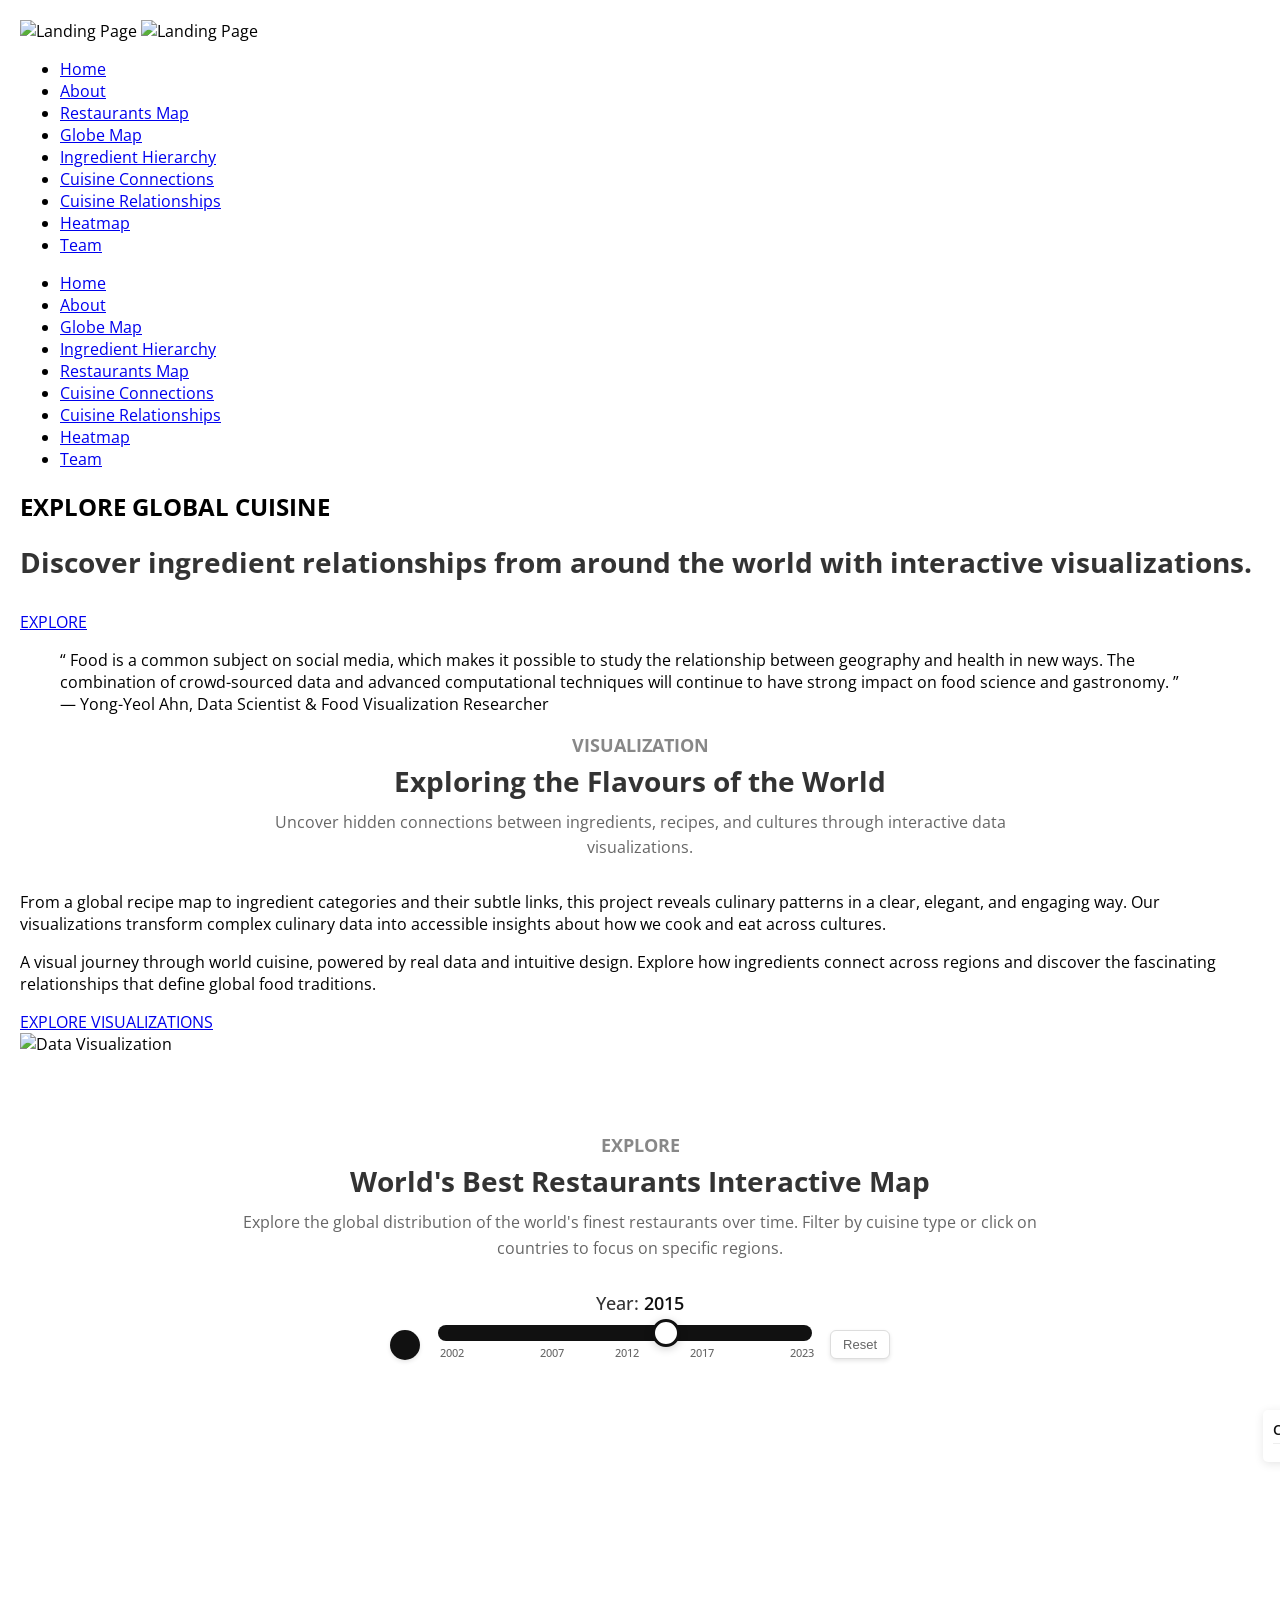
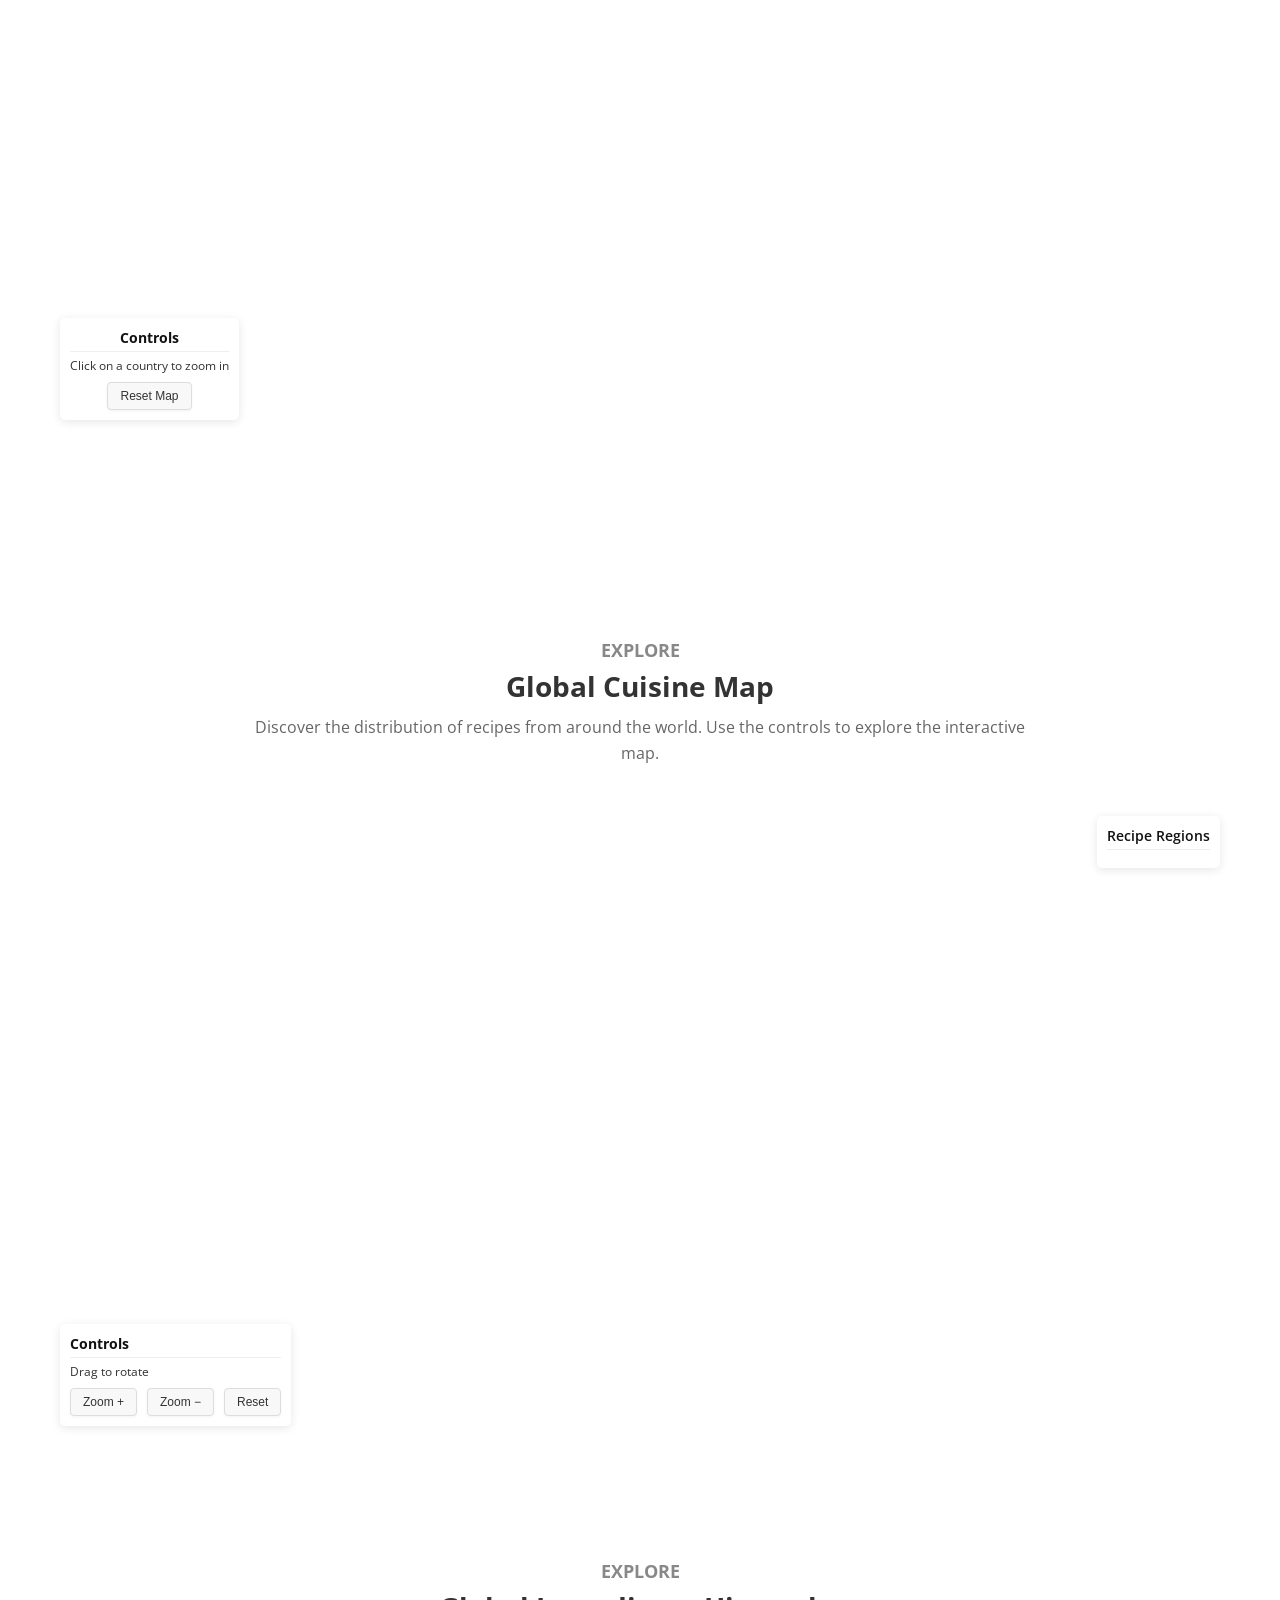
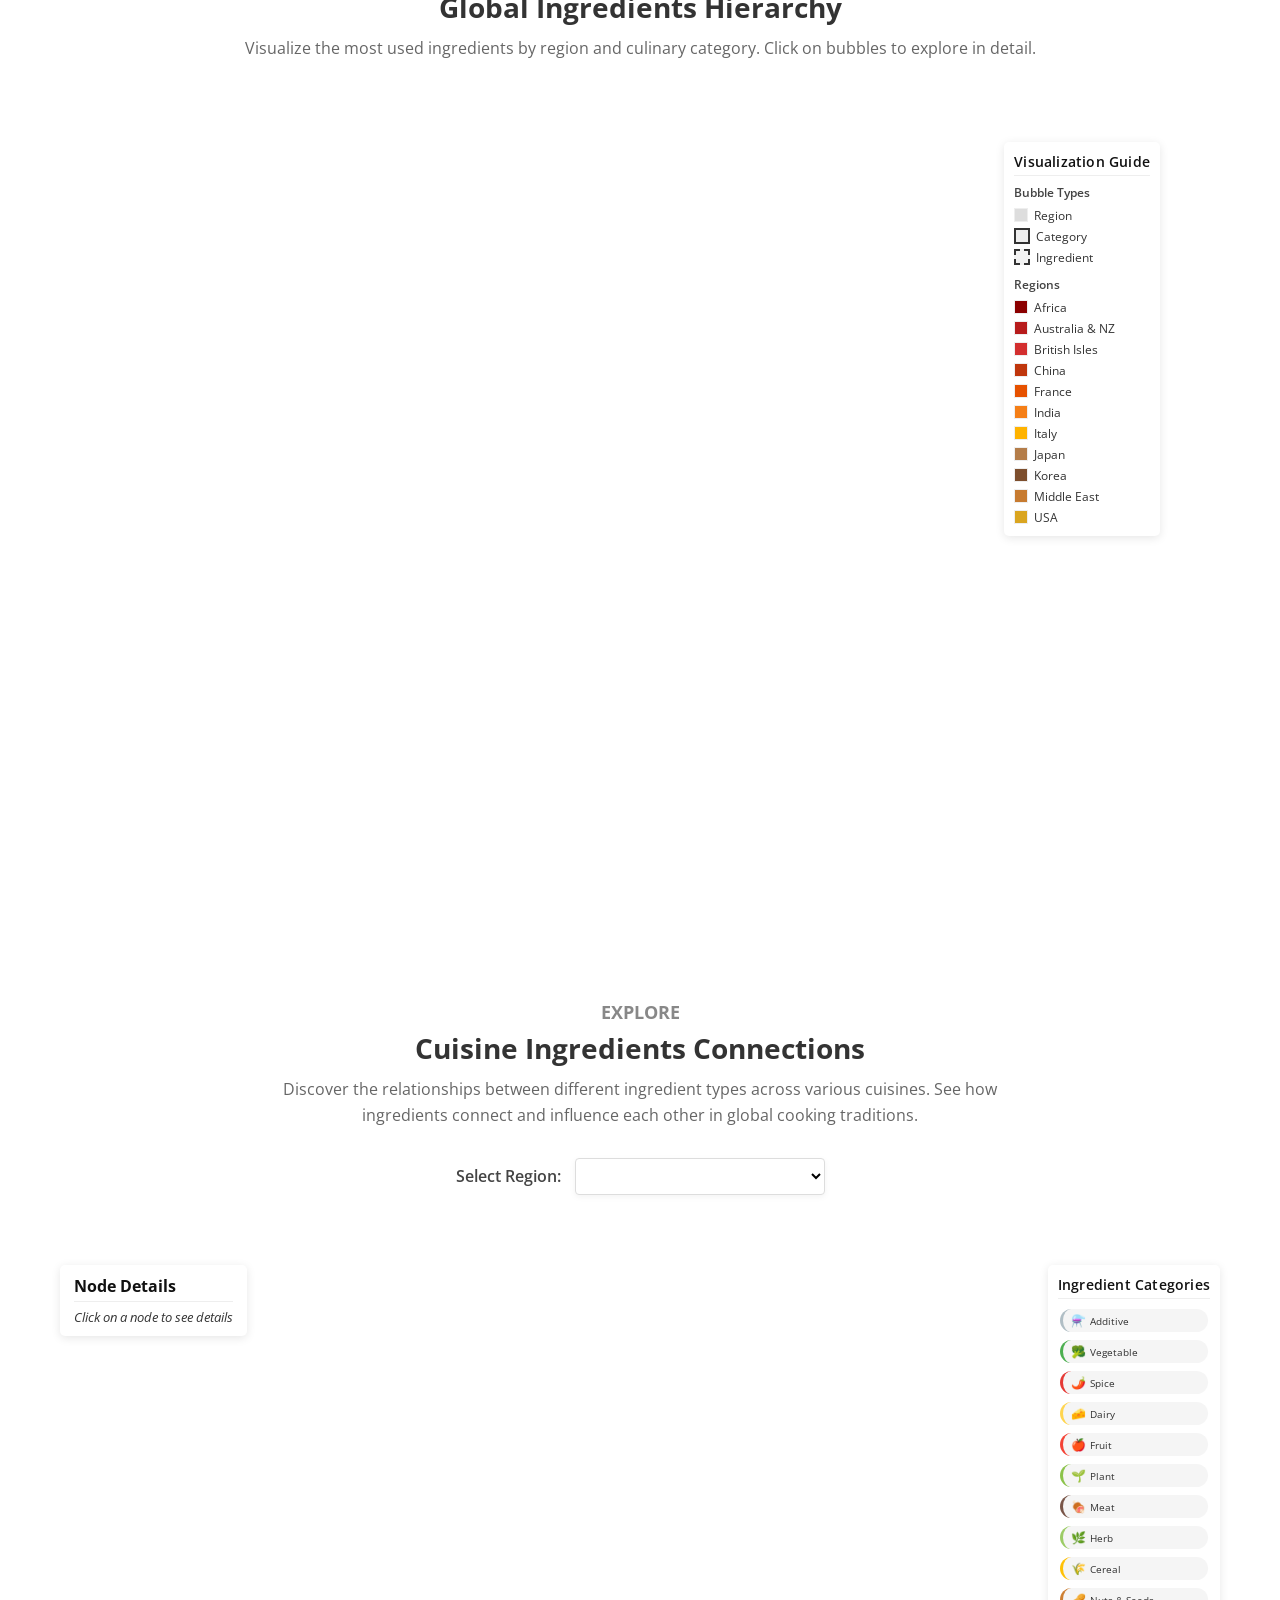
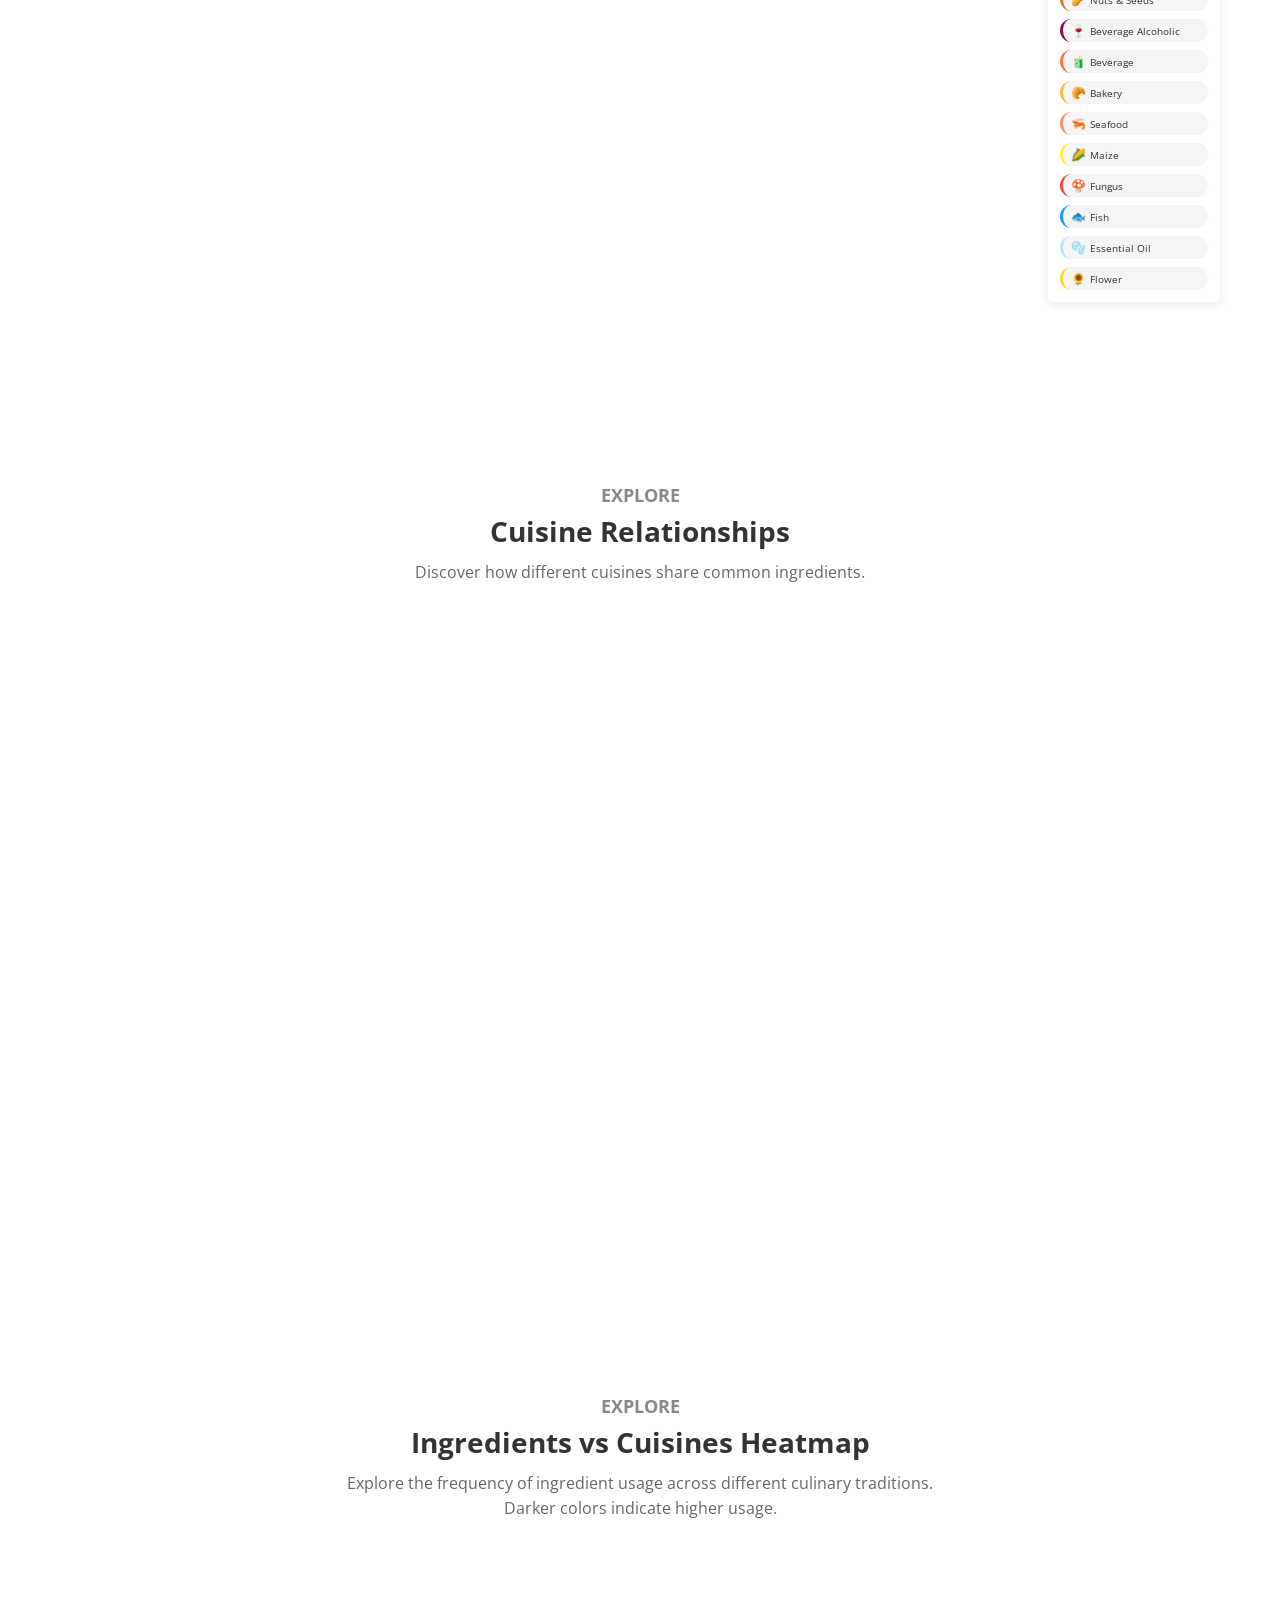
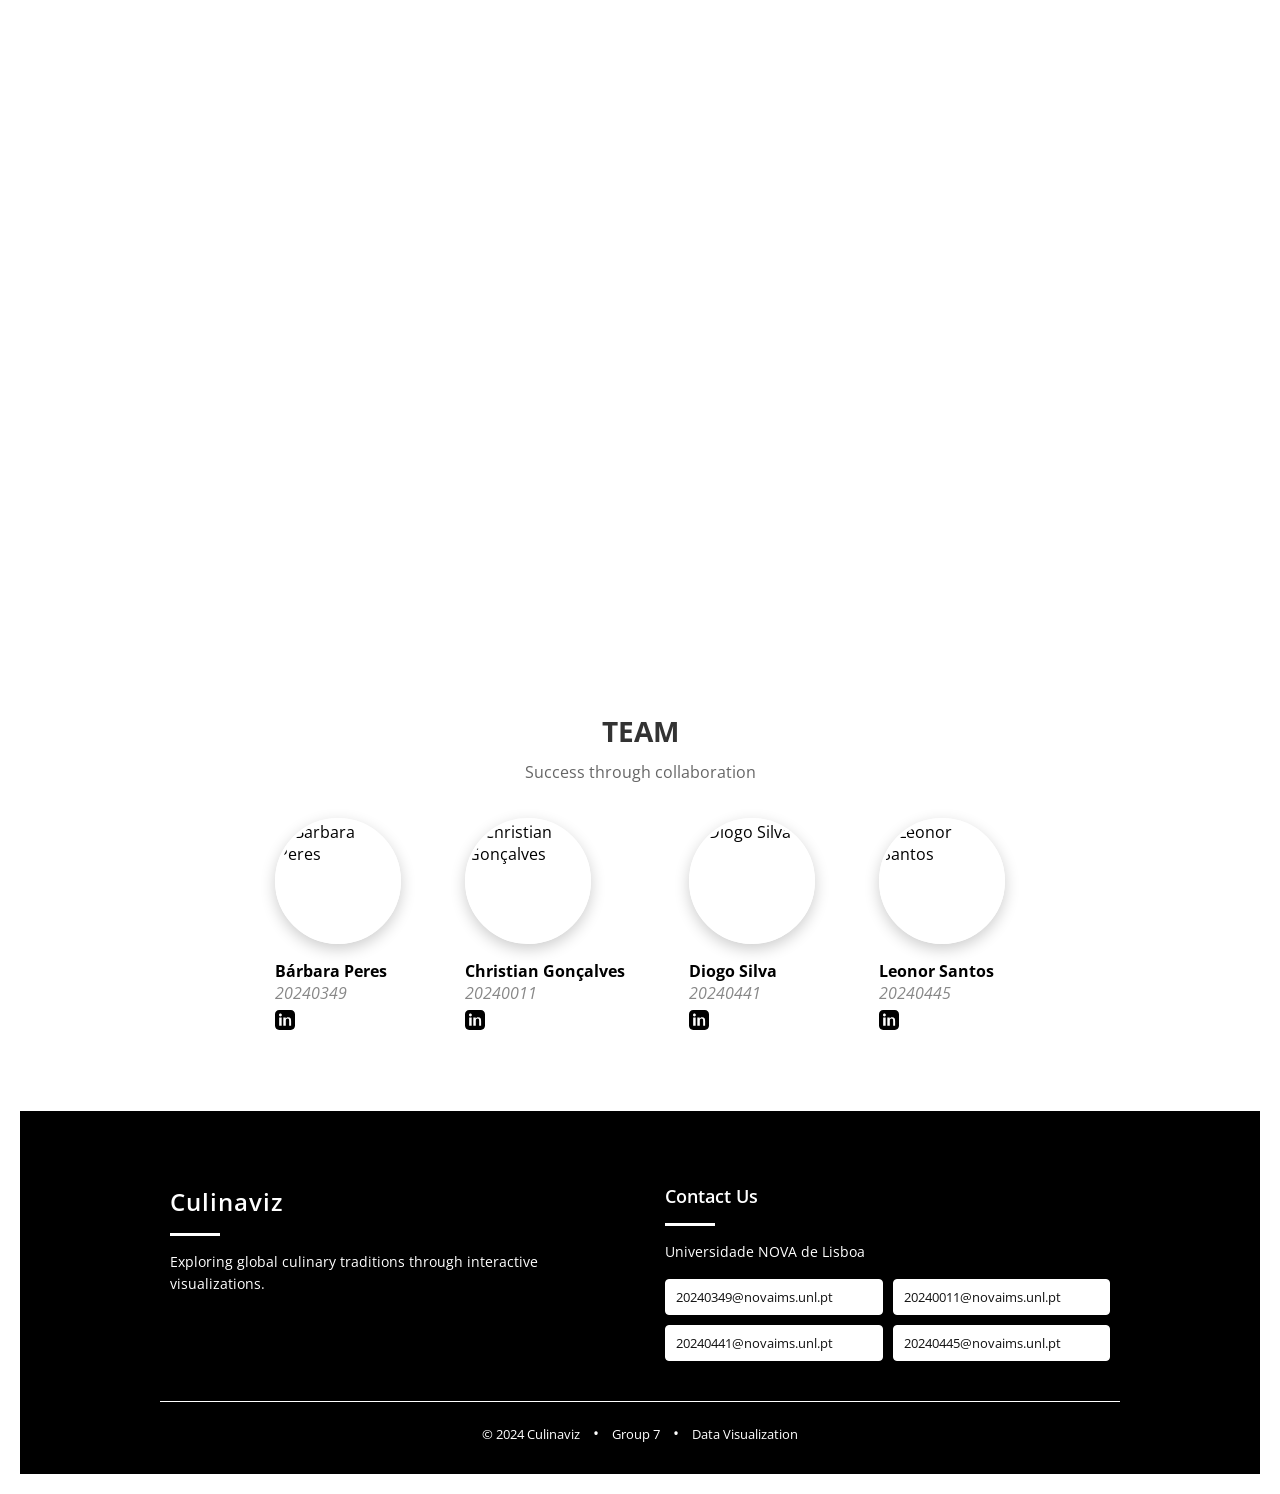
==== commit 4be642bb: "Unify legend styles and enable map tooltip" ====
--- a/index.html
+++ b/index.html
@@ -1274,14 +1274,11 @@
                            
 
                             </div>
-                            <div id="tooltip-map"></div>
+                            <div id="tooltip-map" class="tooltip"></div>
 
                             <!-- Cuisine Types legend positioned to show full text -->
-                            <div class="legend"
-                                style="position:absolute; top:20px; right:-140px; background:white; padding:10px; border-radius:5px; color:#333; font-size:12px; z-index:10; max-width:180px; box-shadow: 0 2px 10px rgba(0,0,0,0.1);">
-                                <h3
-                                    style="font-size:14px; margin:0 0 8px 0; color:#111; border-bottom:1px solid #eee; padding-bottom:4px; font-weight:bold;">
-                                    Cuisine Types</h3>
+                            <div class="legend" style="position:absolute; top:20px; right:-140px;">
+                                <h3 class="legend-title">Cuisine Types</h3>
                                 <div id="legend-groups" style="display: flex; flex-direction: column; gap: 5px;">
                                     <!-- Content filled dynamically by JavaScript -->
                                 </div>
@@ -2998,12 +2995,8 @@
                     <div id="bubble-container-chart"
                         style="position: relative; width: 100%; height: 650px; background-color: white;">
                         <!-- Visualization Guide legend positioned to avoid overlap -->
-                        <div class="legend"
-                            style="position:absolute; top:20px; right:70px; background:white; padding:12px 14px; border-radius:8px; color:#333; font-size:13px; z-index:10; max-width:230px; box-shadow: 0 2px 10px rgba(0,0,0,0.1); font-family:'Open Sans', sans-serif;">
-                            <h3
-                                style="font-size:15px; margin:0 0 10px 0; color:#111; border-bottom:1px solid #eee; padding-bottom:6px;">
-                                Visualization Guide
-                            </h3>
+                        <div class="legend" style="position:absolute; top:20px; right:70px; max-width:230px;">
+                            <h3 class="legend-title">Visualization Guide</h3>
                             <div style="margin-bottom:10px;">
                                 <div style="font-weight:600; font-size:12px; color:#444; margin-bottom:6px;">Bubble
                                     Types</div>
@@ -3815,16 +3808,12 @@
                                 style="flex: 1; position: relative; display: flex; justify-content: center; align-items: center; max-width: 70%;">
                                 <svg id="radial-chart" viewBox="-375 -375 750 750"
                                     style="width: 100%; height: 100%; display: block; margin: 0 auto; overflow: visible;"></svg>
-                                <div id="radial-tooltip"
-                                    style="position: absolute; text-align: center; padding: 8px 12px; background: white; border: 1px solid #ccc; border-radius: 4px; pointer-events: none; font-size: 13px; box-shadow: 2px 2px 5px rgba(0,0,0,0.1); opacity: 0;">
-                                </div>
+                                <div id="radial-tooltip" class="tooltip" style="position: absolute;"></div>
                             </div>
   <!-- Replaced Ingredient Categories -->
-  <div id="category-labels"
-  style="position: absolute; top: 20px; right: 20px; background: white; padding: 14px; border-radius: 8px; color: rgb(51, 51, 51); font-size: 10px; z-index: 10; box-shadow: rgba(0, 0, 0, 0.1) 0px 2px 10px; font-family: 'Open Sans', sans-serif; max-width: 240px; overflow: visible;">
-  <h3
-      style="margin-top: 0px; font-size: 13px; font-weight: 600; color: rgb(17, 17, 17); border-bottom: 1px solid rgb(238, 238, 238); padding-bottom: 6px; margin-bottom: 12px; text-align: center; font-family: 'Open Sans', sans-serif;">
-      Ingredient Categories</h3>
+  <div id="category-labels" class="legend"
+  style="position: absolute; top: 20px; right: 20px; max-width: 240px;">
+  <h3 class="legend-title" style="text-align: center;">Ingredient Categories</h3>
   <div style="display: flex; flex-direction: column; gap: 4px;">
       <div class="category-item"
           style="display: flex; align-items: center; gap: 4px; font-size: 10px; color: rgb(51, 51, 51); background: rgb(245, 245, 245); padding: 3px 8px; border-radius: 16px; margin: 2px; border-left: 3px solid rgb(176, 190, 197); cursor: pointer;"
--- a/css/custom.css
+++ b/css/custom.css
@@ -0,0 +1,75 @@
+/* Custom styles to override default settings */
+
+/* Change scrollUp button to orange-red (#e74c3c) */
+#scrollUp:before {
+    background: #000000 !important;
+    /* Use !important to override any existing styles */
+}
+
+/* Also change hover state if needed */
+#scrollUp:hover:before {
+    background: #000000 !important;
+}/* Unified legend styles */
+.legend {
+    background: white;
+    padding: 10px;
+    border-radius: 5px;
+    box-shadow: 0 2px 10px rgba(0,0,0,0.1);
+    color: #333;
+    font-size: 12px;
+    max-width: 180px;
+    font-family: 'Open Sans', sans-serif;
+}
+
+.legend-title,
+.legend h3,
+.legend-group-title {
+    font-family: 'Open Sans', sans-serif;
+    font-size: 14px;
+    font-weight: 600;
+    margin: 0 0 8px 0;
+    color: #111;
+    border-bottom: 1px solid #eee;
+    padding-bottom: 4px;
+}
+
+.legend-item,
+.legend-cuisine-item,
+.category-item {
+    font-family: 'Open Sans', sans-serif;
+    font-size: 12px;
+    color: #333;
+}
+
+/* Tooltip styles */
+.tooltip,
+#tooltip,
+#tooltip-map,
+#tooltip-bubble,
+#globe-tooltip,
+#radial-tooltip {
+    position: fixed;
+    background: rgba(40,40,40,0.9);
+    color: #fff;
+    padding: 10px 12px;
+    border-radius: 6px;
+    font-family: 'Open Sans', sans-serif;
+    font-size: 13px;
+    pointer-events: none;
+    opacity: 0;
+    transform: scale(0.95);
+    transition: opacity 0.2s ease, transform 0.2s ease;
+    z-index: 10000;
+    display: none;
+}
+
+.tooltip.active,
+#tooltip.active,
+#tooltip-map.active,
+#tooltip-bubble.active,
+#globe-tooltip.active,
+#radial-tooltip.active {
+    display: block;
+    opacity: 1;
+    transform: scale(1);
+}
